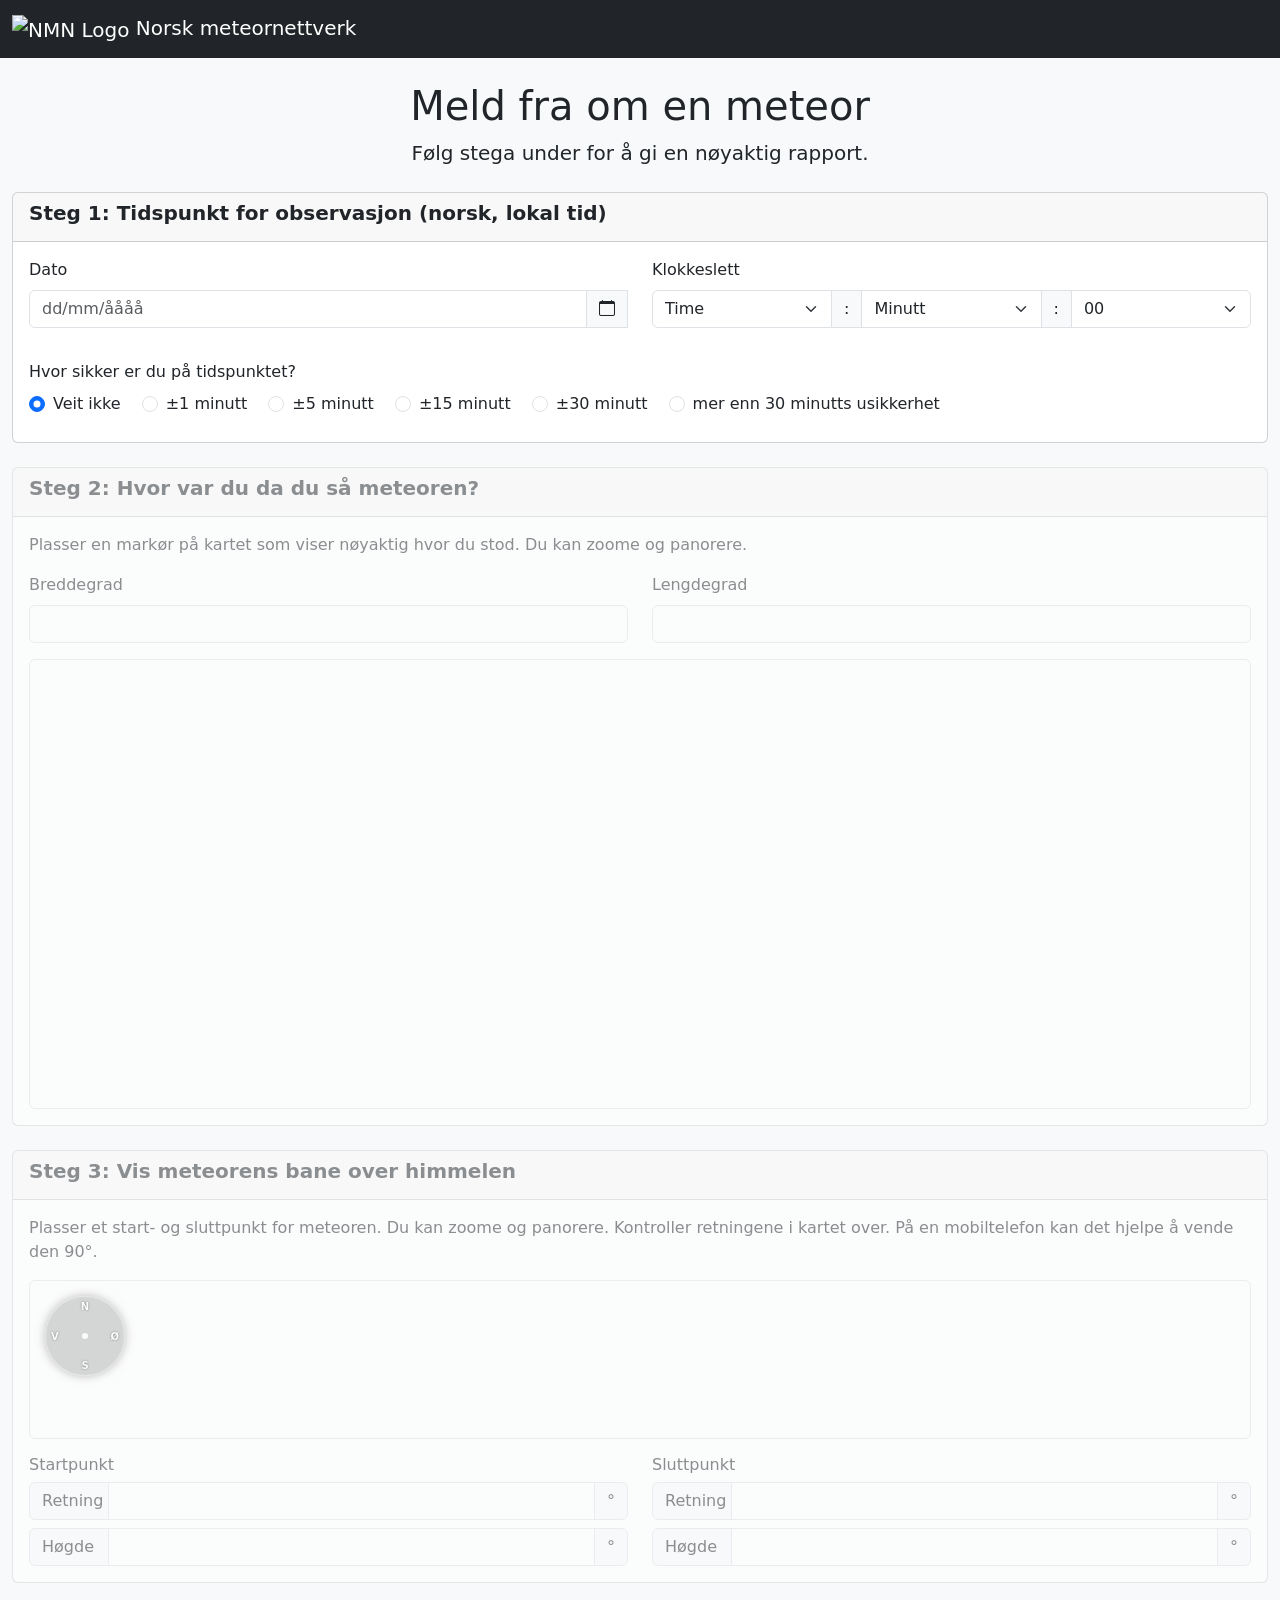
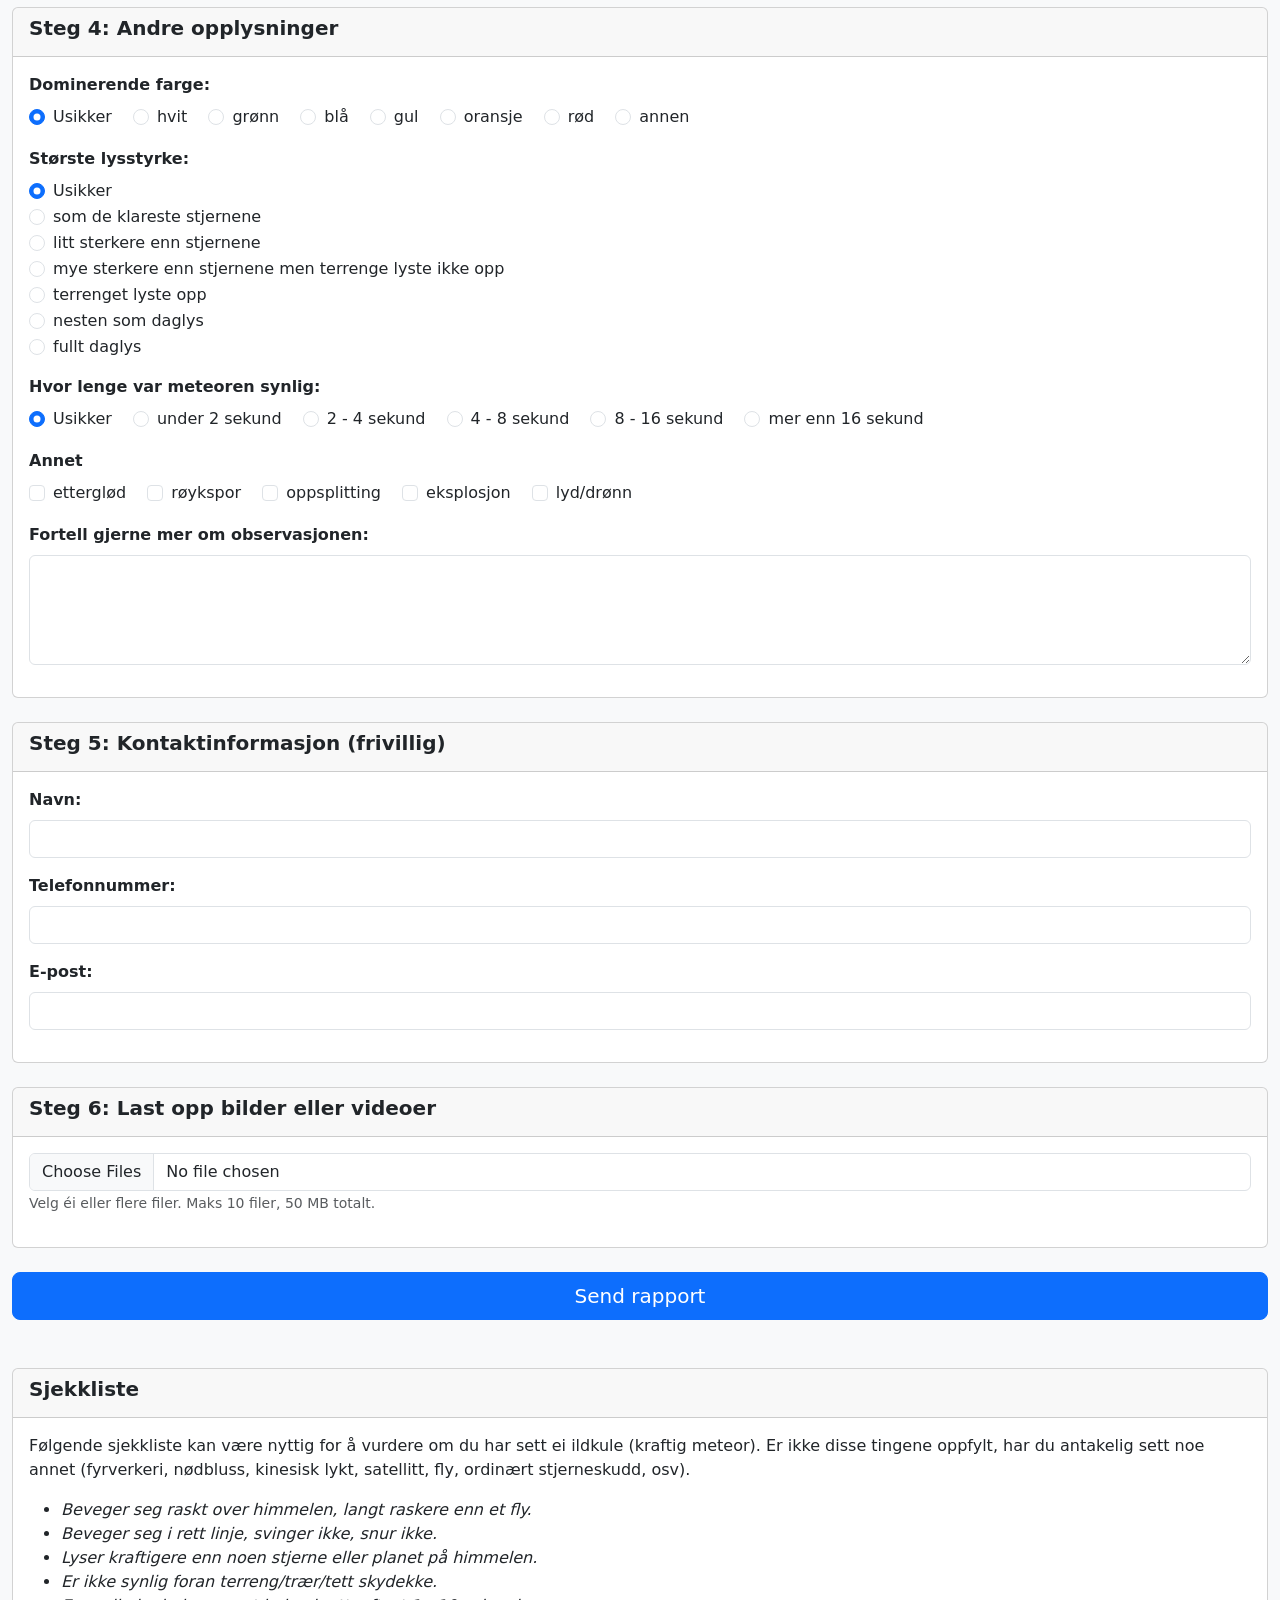
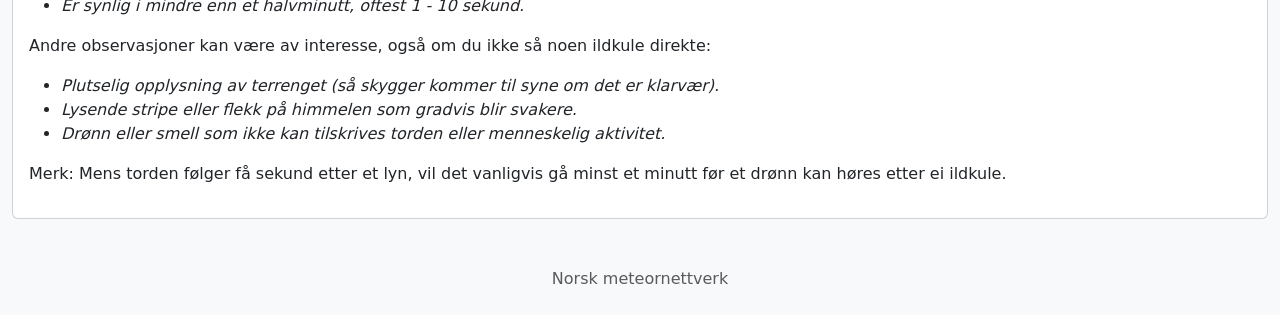
==== server/obs.html @ 3df8eb78 "Added obs.html" ====
<!doctype html>
<html lang="no">
  <head>
    <meta charset="utf-8">
    <meta name="viewport" content="width=device-width, initial-scale=1">
    <title>Meld fra om meteor</title>

    <link href="https://cdn.jsdelivr.net/npm/bootstrap@5.3.3/dist/css/bootstrap.min.css" rel="stylesheet">
    <link rel="stylesheet" href="https://cdn.jsdelivr.net/npm/bootstrap-icons@1.11.3/font/bootstrap-icons.min.css">
    <link rel="stylesheet" href="https://unpkg.com/leaflet@1.9.4/dist/leaflet.css">
    
    <style>
      /* General body and layout styling */
      body {
        background-color: #f8f9fa;
      }
      .navbar-brand img {
        max-height: 40px;
      } 
      .card {
        margin-bottom: 1.5rem;
      }
      
      /* Utility to disable text selection during drag */
      .no-select {
        -webkit-user-select: none; /* Safari */
        -ms-user-select: none;     /* IE 10+ and Edge */
        user-select: none;         /* Standard syntax */
      }
      
      /* Map styling */
      #map { 
        height: 50vh; 
        width: 100%; 
        border-radius: 0.375rem; 
        border: 1px solid #dee2e6; 
        cursor: crosshair; 
      }
      
      #hidden-map-container {
	  position: absolute;
	  left: -8192px; /* Position it far off-screen */
	  width: 800px;  /* Define a fixed size for consistent output */
	  height: 600px;
	  z-index: -1;   /* Ensure it's not accidentally interactive */
      }

      #map.leaflet-grabbing {
        cursor: grabbing;
      }
      
      #sky-panorama { 
        position: relative; 
        width: 100%; 
        border-radius: 0.375rem; 
        border: 1px solid #dee2e6; 
        overflow: hidden; 
        cursor: crosshair;
        touch-action: none; /* Disable default browser touch actions like scroll/zoom */
      }
      
      /* Markers and path for the fireball trajectory */
      .sky-marker { 
        position: absolute; 
        width: 40px; /* Larger invisible touch area */
        height: 40px;
        transform: translate(-50%, -50%); 
        cursor: move; 
        z-index: 10; 
      }
      .sky-marker-visual {
        position: absolute;
        left: 50%;
        top: 50%;
        width: 15px; /* Visible element */
        height: 15px; 
        background-color: #ffdd00; 
        border: 2px solid #fff; 
        border-radius: 50%; 
        transform: translate(-50%, -50%); 
        box-shadow: 0 0 10px #ffdd00;
        pointer-events: none; /* The visual part doesn't capture events */
      }
      .sky-label { 
        position: absolute; 
        color: white; 
        background-color: rgba(0,0,0,0.5); 
        padding: 2px 5px; 
        border-radius: 3px; 
        font-size: 12px; 
        transform: translate(-50%, 20px); /* Adjusted for larger parent */
        pointer-events: none; 
      }

      /* Styling for disabled steps to guide the user */
      .step-disabled { 
        opacity: 0.5; 
        pointer-events: none; 
      }

      /* Celestial objects (stars, planets) styling */
      #celestial-container {
        position: absolute;
        top: 0;
        left: 0;
        width: 100%;
        height: 100%;
        z-index: 2;
      }
      .celestial-object { 
        position: absolute; 
        pointer-events: none; 
      }
      .celestial-object > span {
        position: absolute;
        transform: translate(-50%, -50%);
      }
      .celestial-icon {
        font-size: 1.5em;
        color: white;
        text-shadow: 0 0 3px black;
      }
      .celestial-label {
        position: absolute;
        transform: translate(4px, -50%);
        color: white;
        text-shadow: 0 0 3px black;
        font-size: 10px;
        white-space: nowrap;
      }
      .star-dot {
        display: block;
        border-radius: 50%;
        background-color: white;
        box-shadow: 0 0 6px white;
      }

      /* PiP Map Styling */
      #pip-container {
        position: absolute;
        top: 15px;
        left: 15px;
        width: 8em; /* Base size in em */
        height: 8em;
        font-size: 10px; /* Default font size, JS will adjust this */
        border-radius: 50%;
        background-color: rgba(0, 0, 0, 0.3);
        border: 1px solid rgba(255, 255, 255, 0.4);
        z-index: 20;
        box-shadow: 0 0 10px rgba(0,0,0,0.5);
        pointer-events: none;
      }
      .pip-line {
        position: absolute;
        left: 50%;
        top: 50%;
        width: 50%;
        height: 0.2em; /* Use em */
        transform-origin: left center;
        display: none;
      }
      #pip-start-line { background-color: #90ee90; }
      #pip-end-line { background-color: #ff7f7f; }
      .pip-center-dot {
        position: absolute;
        top: 50%;
        left: 50%;
        width: 0.6em; /* Use em */
        height: 0.6em;
        background-color: white;
        border-radius: 50%;
        transform: translate(-50%, -50%);
      }
      .pip-label {
        position: absolute;
        color: white;
        font-size: 1em; /* Use em */
        font-weight: bold;
        text-shadow: 0 0 2px black;
      }
      .pip-label.north { top: 0.2em; left: 50%; transform: translateX(-50%); }
      .pip-label.east { top: 50%; right: 0.5em; transform: translateY(-50%); }
      .pip-label.south { bottom: 0.2em; left: 50%; transform: translateX(-50%); }
      .pip-label.west { top: 50%; left: 0.5em; transform: translateY(-50%); }

      /* Landmark styling */
      #landmark-container {
        position: absolute;
        bottom: 0;
        left: 0;
        width: 100%;
        height: 30px;
        z-index: 3;
        pointer-events: none;
        overflow: hidden;
      }
      .landmark-label {
        position: absolute;
        bottom: 5px;
        color: yellow;
        font-size: 12px;
        text-shadow: 0 0 3px black, 0 0 5px black;
        transform: translateX(-50%);
        white-space: nowrap;
      }
      #submission-overlay {
        position: fixed;
        top: 0;
        left: 0;
        width: 100%;
        height: 100%;
        background-color: rgba(0,0,0,0.5);
        z-index: 10000;
        display: none;
        justify-content: center;
        align-items: center;
        color: white;
        font-size: 1.5rem;
      }
    </style>
  </head>
  <body>
    <div id="hidden-map-container"></div>
    <div id="main-content">
        <nav class="navbar navbar-expand-lg navbar-dark bg-dark">
          <div class="container-fluid">
            <a class="navbar-brand" href="#">
              <img src="/nmn_white.png" alt="NMN Logo">
              Norsk meteornettverk
            </a>
          </div>
        </nav>

        <div class="container-fluid mt-4">
          <div class="text-center mb-4">
            <h1>Meld fra om en meteor</h1>
            <p class="lead">Følg stega under for å gi en nøyaktig rapport.</p>
          </div>

          <form id="reportForm">
            <div class="card" id="step-1">
              <div class="card-header">
                <h5><strong>Steg 1: Tidspunkt for observasjon (norsk, lokal tid)</strong></h5>
              </div>
              <div class="card-body">
                <div class="row">
                  <div class="col-md-6 mb-3">
                    <label for="sighting_date_display" class="form-label">Dato</label>
                    <div class="input-group position-relative">
                        <input type="text" class="form-control" id="sighting_date_display" placeholder="dd/mm/åååå" required readonly style="pointer-events: none;">
                        <span class="input-group-text" aria-hidden="true"><i class="bi bi-calendar"></i></span>
                        <input type="date" id="sighting_date_picker_native" style="position: absolute; top: 0; left: 0; width: 100%; height: 100%; opacity: 0; cursor: pointer;">
                    </div>
                    <input type="hidden" id="sighting_date" name="sighting_date">
                    <input type="hidden" id="sighting_time" name="sighting_time">
                  </div>
                  <div class="col-md-6 mb-3">
                    <label for="sighting_hour" class="form-label">Klokkeslett</label>
                    <div class="input-group">
                      <select class="form-select" id="sighting_hour" name="sighting_hour" required>
                        <option value="">Time</option>
                      </select>
                      <span class="input-group-text">:</span>
                      <select class="form-select" id="sighting_minute" name="sighting_minute" required>
                        <option value="">Minutt</option>
                      </select>
                      <span class="input-group-text">:</span>
                      <select class="form-select" id="sighting_second" name="sighting_second">
                        <option value="">Sek</option>
                      </select>
                    </div>
                  </div>
                </div>
                
                <div class="mt-3">
                  <label class="form-label">Hvor sikker er du på tidspunktet?</label>
                  <div id="time-accuracy-options">
                    <div class="form-check form-check-inline">
                      <input class="form-check-input" type="radio" name="time_accuracy" id="acc_unknown" value="unknown" checked>
                      <label class="form-check-label" for="acc_unknown">Veit ikke</label>
                    </div>
                    <div class="form-check form-check-inline">
                      <input class="form-check-input" type="radio" name="time_accuracy" id="acc_pm1" value="pm1">
                      <label class="form-check-label" for="acc_pm1">±1 minutt</label>
                    </div>
                    <div class="form-check form-check-inline">
                      <input class="form-check-input" type="radio" name="time_accuracy" id="acc_pm5" value="pm5">
                      <label class="form-check-label" for="acc_pm5">±5 minutt</label>
                    </div>
                    <div class="form-check form-check-inline">
                      <input class="form-check-input" type="radio" name="time_accuracy" id="acc_pm15" value="pm15">
                      <label class="form-check-label" for="acc_pm15">±15 minutt</label>
                    </div>
                    <div class="form-check form-check-inline">
                      <input class="form-check-input" type="radio" name="time_accuracy" id="acc_pm30" value="pm30">
                      <label class="form-check-label" for="acc_pm30">±30 minutt</label>
                    </div>
                    <div class="form-check form-check-inline">
                      <input class="form-check-input" type="radio" name="time_accuracy" id="acc_gt30" value="gt30">
                      <label class="form-check-label" for="acc_gt30">mer enn 30 minutts usikkerhet</label>
                    </div>
                  </div>
                </div>

                <div id="time-display" class="form-text text-center fw-bold mt-2"></div>
                <div id="time-error" class="text-danger text-center mt-2"></div>
              </div>
            </div>

            <div class="card" id="step-2">
              <div class="card-header">
                <h5><strong>Steg 2: Hvor var du da du så meteoren?</strong></h5>
              </div>
              <div class="card-body">
                <p>Plasser en markør på kartet som viser nøyaktig hvor du stod.  Du kan zoome og panorere.</p>
                <div class="row mb-3">
                  <div class="col-md-6">
                    <label for="obs_lat" class="form-label">Breddegrad</label>
                    <input type="number" step="any" class="form-control" id="obs_lat" name="latitude" required>
                  </div>
                  <div class="col-md-6">
                    <label for="obs_lon" class="form-label">Lengdegrad</label>
                    <input type="number" step="any" class="form-control" id="obs_lon" name="longitude" required>
                  </div>
                </div>
                <div id="map"></div>
              </div>
            </div>

            <div class="card" id="step-3">
              <div class="card-header">
                <h5><strong>Steg 3: Vis meteorens bane over himmelen</strong></h5>
              </div>
              <div class="card-body">
                <p>Plasser et start- og sluttpunkt for meteoren.  Du kan zoome og panorere.  Kontroller retningene i kartet over.  På en mobiltelefon kan det hjelpe å vende den 90°.</p>
                <div id="sky-panorama">
                  <canvas id="sky-grid-canvas"></canvas>
                  <div id="celestial-container"></div>
                  <div id="landmark-container"></div>
                  <div id="pip-container">
                    <div class="pip-line" id="pip-start-line"></div>
                    <div class="pip-line" id="pip-end-line"></div>
                    <div class="pip-center-dot"></div>
                    <span class="pip-label north">N</span>
                    <span class="pip-label east">Ø</span>
                    <span class="pip-label south">S</span>
                    <span class="pip-label west">V</span>
                  </div>
                </div>
                 <div class="row mt-3">
                  <div class="col-md-6">
                    <h6>Startpunkt</h6>
                    <div class="input-group mb-2">
                      <span class="input-group-text" style="width: 80px;">Retning</span>
                      <input type="number" step="any" class="form-control" id="start_az" name="bearing1" required>
                      <span class="input-group-text">°</span>
                    </div>
                    <div class="input-group">
                      <span class="input-group-text" style="width: 80px;">Høgde</span>
                      <input type="number" step="any" class="form-control" id="start_alt" name="alt1" required>
                      <span class="input-group-text">°</span>
                    </div>
                  </div>
                  <div class="col-md-6">
                    <h6>Sluttpunkt</h6>
                    <div class="input-group mb-2">
                      <span class="input-group-text" style="width: 80px;">Retning</span>
                      <input type="number" step="any" class="form-control" id="end_az" name="bearing2" required>
                      <span class="input-group-text">°</span>
                    </div>
                    <div class="input-group">
                      <span class="input-group-text" style="width: 80px;">Høgde</span>
                      <input type="number" step="any" class="form-control" id="end_alt" name="alt2" required>
                      <span class="input-group-text">°</span>
                    </div>
                  </div>
                </div>
              </div>
            </div>
            
            <div class="card" id="step-4">
                <div class="card-header">
                    <h5><strong>Steg 4: Andre opplysninger</strong></h5>
                </div>
                <div class="card-body">
                    <div class="mb-3">
                        <label class="form-label"><strong>Dominerende farge:</strong></label>
                        <div>
                            <div class="form-check form-check-inline">
                                <input class="form-check-input" type="radio" name="dominant_color" id="color_unknown" value="unknown" checked>
                                <label class="form-check-label" for="color_unknown">Usikker</label>
                            </div>
                            <div class="form-check form-check-inline">
                                <input class="form-check-input" type="radio" name="dominant_color" id="color_white" value="white">
                                <label class="form-check-label" for="color_white">hvit</label>
                            </div>
                            <div class="form-check form-check-inline">
                                <input class="form-check-input" type="radio" name="dominant_color" id="color_green" value="green">
                                <label class="form-check-label" for="color_green">grønn</label>
                            </div>
                            <div class="form-check form-check-inline">
                                <input class="form-check-input" type="radio" name="dominant_color" id="color_blue" value="blue">
                                <label class="form-check-label" for="color_blue">blå</label>
                            </div>
                            <div class="form-check form-check-inline">
                                <input class="form-check-input" type="radio" name="dominant_color" id="color_yellow" value="yellow">
                                <label class="form-check-label" for="color_yellow">gul</label>
                            </div>
                            <div class="form-check form-check-inline">
                                <input class="form-check-input" type="radio" name="dominant_color" id="color_orange" value="orange">
                                <label class="form-check-label" for="color_orange">oransje</label>
                            </div>
                            <div class="form-check form-check-inline">
                                <input class="form-check-input" type="radio" name="dominant_color" id="color_red" value="red">
                                <label class="form-check-label" for="color_red">rød</label>
                            </div>
                            <div class="form-check form-check-inline">
                                <input class="form-check-input" type="radio" name="dominant_color" id="color_other" value="other">
                                <label class="form-check-label" for="color_other">annen</label>
                            </div>
                        </div>
                    </div>
                    <div class="mb-3">
                        <label class="form-label"><strong>Største lysstyrke:</strong></label>
                        <div>
                            <div class="form-check">
                                <input class="form-check-input" type="radio" name="brightness" id="bright_unknown" value="unknown" checked>
                                <label class="form-check-label" for="bright_unknown">Usikker</label>
                            </div>
                            <div class="form-check">
                                <input class="form-check-input" type="radio" name="brightness" id="bright_stars" value="stars">
                                <label class="form-check-label" for="bright_stars">som de klareste stjernene</label>
                            </div>
                            <div class="form-check">
                                <input class="form-check-input" type="radio" name="brightness" id="bright_brighter" value="brighter">
                                <label class="form-check-label" for="bright_brighter">litt sterkere enn stjernene</label>
                            </div>
                            <div class="form-check">
                                <input class="form-check-input" type="radio" name="brightness" id="bright_muchbrighter" value="muchbrighter">
                                <label class="form-check-label" for="bright_muchbrighter">mye sterkere enn stjernene men terrenge lyste ikke opp</label>
                            </div>
                            <div class="form-check">
                                <input class="form-check-input" type="radio" name="brightness" id="bright_lit" value="lit">
                                <label class="form-check-label" for="bright_lit">terrenget lyste opp</label>
                            </div>
                            <div class="form-check">
                                <input class="form-check-input" type="radio" name="brightness" id="bright_daylight" value="daylight">
                                <label class="form-check-label" for="bright_daylight">nesten som daglys</label>
                            </div>
                            <div class="form-check">
                                <input class="form-check-input" type="radio" name="brightness" id="bright_fulldaylight" value="fulldaylight">
                                <label class="form-check-label" for="bright_fulldaylight">fullt daglys</label>
                            </div>
                        </div>
                    </div>
                    <div class="mb-3">
                        <label class="form-label"><strong>Hvor lenge var meteoren synlig:</strong></label>
                        <div>
                            <div class="form-check form-check-inline">
                                <input class="form-check-input" type="radio" name="duration" id="dur_unknown" value="unknown" checked>
                                <label class="form-check-label" for="dur_unknown">Usikker</label>
                            </div>
                            <div class="form-check form-check-inline">
                                <input class="form-check-input" type="radio" name="duration" id="dur_lt2" value="lt2">
                                <label class="form-check-label" for="dur_lt2">under 2 sekund</label>
                            </div>
                            <div class="form-check form-check-inline">
                                <input class="form-check-input" type="radio" name="duration" id="dur_2_4" value="2-4">
                                <label class="form-check-label" for="dur_2_4">2 - 4 sekund</label>
                            </div>
                            <div class="form-check form-check-inline">
                                <input class="form-check-input" type="radio" name="duration" id="dur_4_8" value="4-8">
                                <label class="form-check-label" for="dur_4_8">4 - 8 sekund</label>
                            </div>
                            <div class="form-check form-check-inline">
                                <input class="form-check-input" type="radio" name="duration" id="dur_8_16" value="8-16">
                                <label class="form-check-label" for="dur_8_16">8 - 16 sekund</label>
                            </div>
                            <div class="form-check form-check-inline">
                                <input class="form-check-input" type="radio" name="duration" id="dur_gt16" value="gt16">
                                <label class="form-check-label" for="dur_gt16">mer enn 16 sekund</label>
                            </div>
                        </div>
                    </div>
                    <div class="mb-3">
                        <label class="form-label"><strong>Annet</strong></label>
                        <div>
                            <div class="form-check form-check-inline">
                                <input class="form-check-input" type="checkbox" name="other_phenomena" id="other_afterglow" value="afterglow">
                                <label class="form-check-label" for="other_afterglow">etterglød</label>
                            </div>
                            <div class="form-check form-check-inline">
                                <input class="form-check-input" type="checkbox" name="other_phenomena" id="other_smoke" value="smoke">
                                <label class="form-check-label" for="other_smoke">røykspor</label>
                            </div>
                            <div class="form-check form-check-inline">
                                <input class="form-check-input" type="checkbox" name="other_phenomena" id="other_fragmentation" value="fragmentation">
                                <label class="form-check-label" for="other_fragmentation">oppsplitting</label>
                            </div>
                            <div class="form-check form-check-inline">
                                <input class="form-check-input" type="checkbox" name="other_phenomena" id="other_explosion" value="explosion">
                                <label class="form-check-label" for="other_explosion">eksplosjon</label>
                            </div>
                            <div class="form-check form-check-inline">
                                <input class="form-check-input" type="checkbox" name="other_phenomena" id="other_sound" value="sound">
                                <label class="form-check-label" for="other_sound">lyd/drønn</label>
                            </div>
                        </div>
                    </div>
                    <div id="sound-delay-section" class="mb-3 p-3 border rounded bg-light" style="display: none;">
                        <label class="form-label fw-bold"><strong>Hvor lang tid gikk det fra du så meteoren til du hørte noe?</strong></label>
                        <div>
                            <div class="form-check">
                                <input class="form-check-input" type="radio" name="sound_delay" id="delay_unknown" value="unknown" checked>
                                <label class="form-check-label" for="delay_unknown">Usikker</label>
                            </div>
                            <div class="form-check">
                                <input class="form-check-input" type="radio" name="sound_delay" id="delay_lt30s" value="lt30s">
                                <label class="form-check-label" for="delay_lt30s">mindre enn 30 sekund</label>
                            </div>
                            <div class="form-check">
                                <input class="form-check-input" type="radio" name="sound_delay" id="delay_30s_1m" value="30s-1m">
                                <label class="form-check-label" for="delay_30s_1m">30 sekund til ett minutt</label>
                            </div>
                            <div class="form-check">
                                <input class="form-check-input" type="radio" name="sound_delay" id="delay_1m_1.5m" value="1m-1.5m">
                                <label class="form-check-label" for="delay_1m_1.5m">ett minutt til halvannet minutt</label>
                            </div>
                            <div class="form-check">
                                <input class="form-check-input" type="radio" name="sound_delay" id="delay_1.5m_2m" value="1.5m-2m">
                                <label class="form-check-label" for="delay_1.5m_2m">halvannet minutt til to minutt</label>
                            </div>
                            <div class="form-check">
                                <input class="form-check-input" type="radio" name="sound_delay" id="delay_gt2m" value="gt2m">
                                <label class="form-check-label" for="delay_gt2m">mer enn to minutt</label>
                            </div>
                        </div>
                    </div>
                    <div class="mb-3">
                        <label for="more_info" class="form-label"><strong>Fortell gjerne mer om observasjonen:</strong></label>
                        <textarea class="form-control" id="more_info" name="more_info" rows="4"></textarea>
                    </div>
                </div>
            </div>

            <div class="card" id="step-5">
                <div class="card-header">
                    <h5><strong>Steg 5: Kontaktinformasjon (frivillig)</strong></h5>
                </div>
                <div class="card-body">
                    <div class="mb-3">
                        <label for="contact_name" class="form-label"><strong>Navn:</strong></label>
                        <input type="text" class="form-control" id="contact_name" name="contact_name">
                    </div>
                    <div class="mb-3">
                        <label for="contact_phone" class="form-label"><strong>Telefonnummer:</strong></label>
                        <input type="tel" class="form-control" id="contact_phone" name="contact_phone" pattern="[+0-9\s]+">
                        <div class="invalid-feedback">Vennligst oppgi et gyldig telefonnummer (kun tall, +, og mellomrom).</div>
                    </div>
                    <div class="mb-3">
                        <label for="contact_email" class="form-label"><strong>E-post:</strong></label>
                        <input type="email" class="form-control" id="contact_email" name="contact_email">
                        <div class="invalid-feedback">Vennligst oppgi en gyldig e-postadresse.</div>
                    </div>
                </div>
            </div>

            <div class="card" id="step-6">
                <div class="card-header">
                    <h5><strong>Steg 6: Last opp bilder eller videoer</strong></h5>
                </div>
                <div class="card-body">
                    <div class="mb-3">
                        <input class="form-control" type="file" id="file-input-main" multiple accept="image/*,video/*">
                        <small class="form-text text-muted">Velg éi eller flere filer. Maks 10 filer, 50 MB totalt.</small>
                    </div>
                    <div id="file-list" class="list-group"></div>
                    <div id="file-limit-error" class="text-danger mt-2" style="display: none;">
                        Du kan maksimalt laste opp 10 filer.
                    </div>
                    <div id="file-size-error" class="text-danger mt-2" style="display: none;">
                        Total filstørrelse overstiger 50 MB. Vennligst fjern en fil for å fortsette.
                    </div>
                </div>
            </div>

            <div id="form-error" class="alert alert-danger mt-3" role="alert" style="display: none;"></div>
            <div class="d-grid mt-4">
              <button type="button" class="btn btn-primary btn-lg" id="submit-btn">Send rapport</button>
            </div>
          </form>

          <div class="card mt-5" id="sjekkliste">
            <div class="card-header">
                <h5><strong>Sjekkliste</strong></h5>
            </div>
            <div class="card-body">
                <p>Følgende sjekkliste kan være nyttig for å vurdere om du har sett ei ildkule (kraftig meteor). Er ikke disse tingene oppfylt, har du antakelig sett noe annet (fyrverkeri, nødbluss, kinesisk lykt, satellitt, fly, ordinært stjerneskudd, osv).</p>
                <ul>
                    <li> <i>Beveger seg raskt over himmelen, langt raskere enn et fly.</i></li>
                    <li> <i>Beveger seg i rett linje, svinger ikke, snur ikke.</i></li>
                    <li> <i>Lyser kraftigere enn noen stjerne eller planet på himmelen.</i></li>
                    <li> <i>Er ikke synlig foran terreng/trær/tett skydekke.</i></li>
                    <li> <i>Er synlig i mindre enn et halvminutt, oftest 1 - 10 sekund.</i></li>
                </ul>
                <p>Andre observasjoner kan være av interesse, også om du ikke så noen ildkule direkte:</p>
                <ul>
                    <li> <i>Plutselig opplysning av terrenget (så skygger kommer til syne om det er klarvær).</i></li>
                    <li> <i>Lysende stripe eller flekk på himmelen som gradvis blir svakere.</i></li>
                    <li> <i>Drønn eller smell som ikke kan tilskrives torden eller menneskelig aktivitet.</i></li>
                </ul>
                <p>Merk: Mens torden følger få sekund etter et lyn, vil det vanligvis gå minst et minutt før et drønn kan høres etter ei ildkule.</p>
            </div>
          </div>

        </div>

        <footer class="text-center text-muted py-4">Norsk meteornettverk</footer>
    </div>
    <div id="submission-overlay">
        <div class="spinner-border text-light" role="status">
          <span class="visually-hidden">Loading...</span>
        </div>
        <span class="ms-3">Sender rapport...</span>
    </div>


    <script src="https://unpkg.com/leaflet@1.9.4/dist/leaflet.js">
      // /js/leaflet.js
    </script>
    <script src="/js/astronomy.browser.min.js">
      // https://cdn.jsdelivr.net/npm/astronomy-engine@2.1.19/astronomy.browser.min.js
    </script> 
    <script src="/js/html2canvas.min.js">
      // https://cdnjs.cloudflare.com/ajax/libs/html2canvas/1.4.1/html2canvas.min.js
    </script>
    <script src="/js/stars.js">
    </script>

    <script>
        const step2 = document.getElementById('step-2');
        const step3 = document.getElementById('step-3');
        const dateDisplayInput = document.getElementById('sighting_date_display');
        const datePickerNative = document.getElementById('sighting_date_picker_native');
        const dateHiddenInput = document.getElementById('sighting_date');
        const hourSelect = document.getElementById('sighting_hour');
        const minuteSelect = document.getElementById('sighting_minute');
        const secondSelect = document.getElementById('sighting_second');
        const timeHiddenInput = document.getElementById('sighting_time');
        const timeDisplay = document.getElementById('time-display');
        const latInput = document.getElementById('obs_lat');
        const lonInput = document.getElementById('obs_lon');
        const panorama = document.getElementById('sky-panorama');
        const gridCanvas = document.getElementById('sky-grid-canvas');
        const gridCtx = gridCanvas.getContext('2d');

        // Az/Alt inputs
        const startAzInput = document.getElementById('start_az');
        const startAltInput = document.getElementById('start_alt');
        const endAzInput = document.getElementById('end_az');
        const endAltInput = document.getElementById('end_alt');
        
        // Step 4 inputs
        const soundCheckbox = document.getElementById('other_sound');
        const soundDelaySection = document.getElementById('sound-delay-section');

        // File upload inputs
        const mainFileInput = document.getElementById('file-input-main');
        const fileListContainer = document.getElementById('file-list');
        const fileSizeError = document.getElementById('file-size-error');
        const fileLimitError = document.getElementById('file-limit-error');
        const formErrorDiv = document.getElementById('form-error');
        let uploadedFiles = [];
        const MAX_FILES = 10;
        const MAX_TOTAL_SIZE = 50 * 1024 * 1024; // 50 MB


        let observerMarker;
        let startDirectionLine, endDirectionLine;
        let startPoint = {};
        let endPoint = {};
        let skyStartMarker, skyEndMarker;
        let draggedMarker = null;
        let resizeTimer;
        let skyZoom = 1.8;
        let centerAz = 180;
        let centerAlt = 25;
        const MIN_ZOOM = 1.0;
        const MAX_ZOOM = 20.0;
        let isPanning = false;
        let hasPanned = false;
        let lastMouseX = 0;
        let lastMouseY = 0;
        let landmarkFetchTimer;
        let currentLandmarks = [];
        
        // Touch state variables
        const DRAG_THRESHOLD = 5; // pixels
        let initialPinchDistance = null;
        let initialTouchX = null;
        let initialTouchY = null;
        let lastTouchX = null;
        let lastTouchY = null;
        
        step2.classList.add('step-disabled'); 
        step3.classList.add('step-disabled');

        for (let i = 0; i < 24; i++) hourSelect.add(new Option(i.toString().padStart(2, '0'), i.toString().padStart(2, '0')));
        for (let i = 0; i < 60; i++) minuteSelect.add(new Option(i.toString().padStart(2, '0'), i.toString().padStart(2, '0')));
        for (let i = 0; i < 60; i++) secondSelect.add(new Option(i.toString().padStart(2, '0'), i.toString().padStart(2, '0')));
        
        secondSelect.value = '00'; // Set default seconds to 00

        datePickerNative.addEventListener('change', (e) => {
            if (e.target.value) {
                dateHiddenInput.value = e.target.value;
                const parts = e.target.value.split('-');
                dateDisplayInput.value = `${parts[2]}/${parts[1]}/${parts[0]}`;
                checkTimeStep();
            }
        });
        hourSelect.addEventListener('change', checkTimeStep);
        minuteSelect.addEventListener('change', checkTimeStep);
        secondSelect.addEventListener('change', checkTimeStep);

        function checkTimeStep() {
            const timeErrorDiv = document.getElementById('time-error');
            timeErrorDiv.textContent = '';
            dateDisplayInput.classList.remove('is-invalid');
            hourSelect.classList.remove('is-invalid');
            minuteSelect.classList.remove('is-invalid');

            if (hourSelect.value && minuteSelect.value && dateHiddenInput.value) {
                const seconds = secondSelect.value || '00';
                timeHiddenInput.value = `${hourSelect.value}:${minuteSelect.value}:${seconds}`;
                const selectedDate = new Date(`${dateHiddenInput.value}T${timeHiddenInput.value}`);
                const now = new Date();

                if (selectedDate > now) {
                    timeErrorDiv.textContent = 'Tidspunktet kan ikke være i framtida.';
                    dateDisplayInput.classList.add('is-invalid');
                    hourSelect.classList.add('is-invalid');
                    minuteSelect.classList.add('is-invalid');
                    step2.classList.add('step-disabled');
                    step3.classList.add('step-disabled');
                    timeDisplay.innerHTML = "";
                    return; 
                }
                
                step2.classList.remove('step-disabled');
                updateTimeDisplay(selectedDate);
                if (observerMarker) redrawSkyView();

            } else {
                timeHiddenInput.value = "";
                step2.classList.add('step-disabled');
                step3.classList.add('step-disabled');
                timeDisplay.innerHTML = "";
            }
        }

        function updateTimeDisplay(localDate) {
            const pad = (n) => n.toString().padStart(2,'0');
            const monthNames = ["januar","februar","mars","april","mai","juni","juli","august","september","oktober","november","desember"];
            const utcDateString = `${localDate.getUTCDate()}. ${monthNames[localDate.getUTCMonth()]} ${localDate.getUTCFullYear()}`;
            const utcTimeString = `${pad(localDate.getUTCHours())}:${pad(localDate.getUTCMinutes())}:${pad(localDate.getUTCSeconds())} UTC`;
            timeDisplay.innerHTML = `Observasjonstid: ${utcDateString} kl. ${utcTimeString}`;
        }

        const map = L.map('map').setView([62, 9], 5);
        L.tileLayer('https://{s}.tile.openstreetmap.org/{z}/{x}/{y}.png', {
            attribution: '&copy; <a href="https://www.openstreetmap.org/copyright">OpenStreetMap</a>',
            crossOrigin: 'anonymous'
        }).addTo(map);
        
        map.on('click', e => updateObserverPosition(e.latlng));

        function updateObserverPosition(coords) {
            latInput.value = coords.lat.toFixed(5); 
            lonInput.value = coords.lng.toFixed(5);
            if (!observerMarker) {
                observerMarker = L.marker(coords, { draggable: true }).addTo(map);
                observerMarker.on('dragend', e => updateObserverPosition(e.target.getLatLng()));
            } else {
                observerMarker.setLatLng(coords);
            }
            step3.classList.remove('step-disabled');

            clearTimeout(landmarkFetchTimer);
            landmarkFetchTimer = setTimeout(() => {
                fetchAndDisplayLandmarks(coords);
            }, 500);

            if (startDirectionLine && startPoint.azimuth !== undefined) {
                startDirectionLine.setLatLngs([coords, getDestinationPoint(coords, startPoint.azimuth, 200)]);
            }
            if (endDirectionLine && endPoint.azimuth !== undefined) {
                endDirectionLine.setLatLngs([coords, getDestinationPoint(coords, endPoint.azimuth, 200)]);
            }

            if (dateHiddenInput.value && timeHiddenInput.value) redrawSkyView();
        }

        function redrawSkyView() {
            if (!observerMarker || !dateHiddenInput.value || !timeHiddenInput.value) return;

            const date = new Date(`${dateHiddenInput.value}T${timeHiddenInput.value}`);
            if (isNaN(date.getTime())) return;
            const observer = new Astronomy.Observer(parseFloat(latInput.value), parseFloat(lonInput.value), 0);
            
            let sunAltitude = -90;
            try {
                const sunEqu = Astronomy.Equator('Sun', date, observer, true, true);
                const sunHor = Astronomy.Horizon(date, observer, sunEqu.ra, sunEqu.dec);
                sunAltitude = sunHor.altitude;
            } catch (e) {}

            const skyDarkness = Math.max(0, Math.min(1, sunAltitude / -12.0));
            
            updateSkyBackground(1 - skyDarkness);
            drawGrid();
            drawCelestialObjects(date, observer, sunAltitude);
            drawSkyElements();
            drawLandmarks();
        }
        
        function updatePipSize() {
            const panoramaWidth = panorama.offsetWidth;
            if (panoramaWidth > 0) {
                const baseSize = Math.max(6, Math.min(12, panoramaWidth / 80));
                document.getElementById('pip-container').style.fontSize = `${baseSize}px`;
            }
        }

        function resizeSkyView() {
            const panoramaWidth = panorama.offsetWidth;
            if (panoramaWidth === 0) return;
            let targetHeight = Math.min(panoramaWidth / 2.5, window.innerHeight * 0.6);
            panorama.style.height = `${targetHeight}px`;
            gridCanvas.width = panorama.offsetWidth;
            gridCanvas.height = targetHeight;
            updatePipSize();
            redrawSkyView();
        }

        function getScreenCoordsFromAzAlt(azimuth, altitude) {
            const hFov = 360 / skyZoom;
            const vFov = 90 / skyZoom;
            let deltaAz = azimuth - centerAz;
            if (deltaAz > 180) deltaAz -= 360;
            if (deltaAz < -180) deltaAz += 360;
            const x = ((deltaAz + hFov / 2) / hFov) * panorama.offsetWidth;
            const y = (((centerAlt + vFov / 2) - altitude) / vFov) * panorama.offsetHeight;
            return { x, y };
        }

        function getPointFromEvent(e) {
            const rect = panorama.getBoundingClientRect();
            const x = Math.max(0, Math.min(rect.width, e.clientX - rect.left));
            const y = Math.max(0, Math.min(rect.height, e.clientY - rect.top));
            const hFov = 360 / skyZoom;
            const vFov = 90 / skyZoom;
            const viewAzStart = centerAz - hFov / 2;
            const viewAltTop = centerAlt + vFov / 2;
            let azimuth = viewAzStart + (x / rect.width) * hFov;
            const altitude = viewAltTop - (y / rect.height) * vFov;
            azimuth = (azimuth + 360) % 360;
            return { x, y, azimuth, altitude: Math.max(0, Math.min(89, altitude)) };
        }

        function updateSkyBackground(skyBrightness) {
            const HORIZON_DAY = [212, 232, 255];
            const MID_SKY_DAY = [68, 102, 170];
            const ZENITH_DAY = [17, 34, 68];

            const DARKNESS_FACTOR = 0.4;
            const HORIZON_NIGHT = HORIZON_DAY.map(c => c * DARKNESS_FACTOR);
            const MID_SKY_NIGHT = MID_SKY_DAY.map(c => c * DARKNESS_FACTOR);
            const ZENITH_NIGHT = ZENITH_DAY.map(c => c * DARKNESS_FACTOR);
            
            const lerp = (a, b, t) => a + t * (b - a);

            const HORIZON = HORIZON_NIGHT.map((c, i) => lerp(c, HORIZON_DAY[i], skyBrightness));
            const MID_SKY = MID_SKY_NIGHT.map((c, i) => lerp(c, MID_SKY_DAY[i], skyBrightness));
            const ZENITH = ZENITH_NIGHT.map((c, i) => lerp(c, ZENITH_DAY[i], skyBrightness));
            
            const lerpColor = (c1, c2, t) => [lerp(c1[0], c2[0], t), lerp(c1[1], c2[1], t), lerp(c1[2], c2[2], t)];
            
            const getColorForAltitude = (alt) => {
                const t = Math.max(0, Math.min(1, alt / 90));
                const color = t < 0.5 ? lerpColor(HORIZON, MID_SKY, t * 2) : lerpColor(MID_SKY, ZENITH, (t - 0.5) * 2);
                return `rgb(${color.map(Math.round).join(',')})`;
            };

            const vFov = 90 / skyZoom;
            const topAlt = centerAlt + vFov / 2;
            const bottomAlt = centerAlt - vFov / 2;
            
            panorama.style.background = `linear-gradient(to top, ${getColorForAltitude(bottomAlt)}, ${getColorForAltitude(topAlt)})`;
        }

        function drawGrid() {
            gridCtx.clearRect(0, 0, gridCanvas.width, gridCanvas.height);
            gridCtx.strokeStyle = 'rgba(255, 255, 255, 0.2)';
            gridCtx.fillStyle = 'rgba(255, 255, 255, 0.6)';
            gridCtx.font = '12px sans-serif';
            gridCtx.textAlign = 'center';
            gridCtx.textBaseline = 'middle';

            const azStep = skyZoom < 3 ? 30 : (skyZoom < 8 ? 10 : 5);
            const altStep = skyZoom < 4 ? 10 : 5;
            const cardinalPoints = {0: 'N', 90: 'Ø', 180: 'S', 270: 'V'};

            for (let az = 0; az < 360; az += azStep) {
                const { x } = getScreenCoordsFromAzAlt(az, 0);
                if (x > -gridCanvas.width && x < gridCanvas.width * 2) {
                    gridCtx.beginPath();
                    gridCtx.moveTo(x, 0);
                    gridCtx.lineTo(x, gridCanvas.height);
                    gridCtx.stroke();
                    const label = cardinalPoints[az] !== undefined ? `${az}° ${cardinalPoints[az]}` : `${az}°`;
                    if (x > 0 && x < gridCanvas.width) gridCtx.fillText(label, x, 10);
                }
            }
            for (let alt = 0; alt <= 90; alt += altStep) {
                const { y } = getScreenCoordsFromAzAlt(0, alt);
                 if (y > 0 && y < gridCanvas.height) {
                    gridCtx.beginPath();
                    gridCtx.moveTo(0, y);
                    gridCtx.lineTo(gridCanvas.width, y);
                    gridCtx.stroke();
                    gridCtx.fillText(`${alt}°`, 20, y);
                }
            }
        }
        
        function julianDay(date) {
            const Y = date.getUTCFullYear();
            const M = date.getUTCMonth() + 1;
            const D = date.getUTCDate() +
                date.getUTCHours() / 24 +
                date.getUTCMinutes() / (24 * 60) +
                date.getUTCSeconds() / (24 * 3600);
            let y = Y, m = M;
            if (m <= 2) { y -= 1; m += 12; }
            const A = Math.floor(y / 100);
            const B = 2 - A + Math.floor(A / 4);
            return Math.floor(365.25 * (y + 4716)) + Math.floor(30.6001 * (m + 1)) + D + B - 1524.5;
        }

        function precessJ2000ToDate(raDeg, decDeg, date) {
            'use strict';
            const yearsSinceJ2000 = (julianDay(date) - 2451545.0) / 365.25;
            const m_deg_per_year = 0.012812333;
            const n_deg_per_year = 0.00556753;
            const raRad = raDeg * Math.PI / 180.0;
            const decRad = decDeg * Math.PI / 180.0;
            const annualRaChange = m_deg_per_year + n_deg_per_year * Math.sin(raRad) * Math.tan(decRad);
            const annualDecChange = n_deg_per_year * Math.cos(raRad);
            const totalRaCorrection = yearsSinceJ2000 * annualRaChange;
            const totalDecCorrection = yearsSinceJ2000 * annualDecChange;
            let newRaDeg = raDeg + totalRaCorrection;
            let newDecDeg = decDeg + totalDecCorrection;
            newRaDeg = (newRaDeg % 360 + 360) % 360;
            if (newDecDeg > 90) newDecDeg = 90;
            if (newDecDeg < -90) newDecDeg = -90;
            return { ra: newRaDeg, dec: newDecDeg };
        }

        function interpolateGreatCircle(start, end, segments) {
            const toRad = Math.PI / 180;
            const toDeg = 180 / Math.PI;

            const az1 = start.azimuth * toRad;
            const alt1 = start.altitude * toRad;
            const az2 = end.azimuth * toRad;
            const alt2 = end.altitude * toRad;

            const v1 = {
                x: Math.cos(alt1) * Math.sin(az1),
                y: Math.cos(alt1) * Math.cos(az1),
                z: Math.sin(alt1)
            };
            const v2 = {
                x: Math.cos(alt2) * Math.sin(az2),
                y: Math.cos(alt2) * Math.cos(az2),
                z: Math.sin(alt2)
            };

            const points = [];
            const dot = v1.x * v2.x + v1.y * v2.y + v1.z * v2.z;
            
            if (dot > 0.99999) {
                for (let i = 0; i <= segments; i++) {
                    const t = i / segments;
                    points.push({
                        azimuth: start.azimuth + t * (end.azimuth - start.azimuth),
                        altitude: start.altitude + t * (end.altitude - start.altitude)
                    });
                }
                return points;
            }

            const omega = Math.acos(dot);
            const sinOmega = Math.sin(omega);

            for (let i = 0; i <= segments; i++) {
                const t = i / segments;
                const s1 = Math.sin((1 - t) * omega) / sinOmega;
                const s2 = Math.sin(t * omega) / sinOmega;

                const x = s1 * v1.x + s2 * v2.x;
                const y = s1 * v1.y + s2 * v2.y;
                const z = s1 * v1.z + s2 * v2.z;

                const altRad = Math.asin(z);
                let azRad = Math.atan2(x, y);

                if (azRad < 0) azRad += 2 * Math.PI;

                points.push({
                    azimuth: azRad * toDeg,
                    altitude: altRad * toDeg
                });
            }
            return points;
        }

        function drawCelestialObjects(date, observer, sunAltitude) {
            const container = document.getElementById('celestial-container');
            if (!container || typeof Astronomy === 'undefined' || typeof starData === 'undefined') return;
            container.innerHTML = '';
            
            let daylightMagLimit;
            if (sunAltitude >= 0) {
                daylightMagLimit = -1.5;
            } else if (sunAltitude <= -12) {
                daylightMagLimit = 6.0;
            } else {
                daylightMagLimit = -1.5 - (sunAltitude * 7.5) / 12.0;
            }

            let screenMagLimit = 6.0;
            const panoramaWidth = panorama.offsetWidth;
            if (panoramaWidth > 0 && panoramaWidth < 512) {
                const baseLimit = 3.0;
                const fullLimit = 6.0;
                screenMagLimit = baseLimit + ( (panoramaWidth - 320) / (512 - 320) ) * (fullLimit - baseLimit);
                screenMagLimit = Math.max(baseLimit, Math.min(fullLimit, screenMagLimit));
            }
            
            const finalVisibilityMagLimit = Math.min(daylightMagLimit, screenMagLimit);
            const labelMagLimitZoom = 2.3 + ((skyZoom - MIN_ZOOM) * (5.0 - 2.3)) / (MAX_ZOOM - MIN_ZOOM);
            const finalLabelMagLimit = Math.min(finalVisibilityMagLimit, labelMagLimitZoom);
            
            const skyDarkness = Math.max(0, Math.min(1, sunAltitude / -12.0));
            const sunOpacityFactor = 0.4 + (skyDarkness * 0.6);

            const solarSystemBodies = ['Sun', 'Moon', 'Venus', 'Mars', 'Jupiter', 'Saturn'];
            for (const name of solarSystemBodies) {
                try {
                    const equ = Astronomy.Equator(name, date, observer, true, true);
                    const hor = Astronomy.Horizon(date, observer, equ.ra, equ.dec);
                    if (hor.altitude <= 0) continue;

                    let mag = 0;
                    if (name === 'Sun') mag = -26.7;
                    else if (name === 'Moon') mag = -12.7;
                    else mag = Astronomy.Illumination(name, date).mag;
                    
                    if (mag <= finalVisibilityMagLimit) {
                        let displayName = name;
                        let icon = null;
                        if (name === 'Moon') {
                            displayName = 'Månen';
                            icon = getMoonIcon(Astronomy.MoonPhase(date));
                        } else if (name === 'Sun') {
                            displayName = 'Sola';
                            icon = '☀️';
                        }
                        renderCelestialObject(displayName, hor, icon, mag, mag <= finalLabelMagLimit, sunOpacityFactor);
                    }
                } catch (e) {}
            }
            
            const visibleStars = [];
            for (const name in starData) {
                const star = starData[name];
                if (star.mag > finalVisibilityMagLimit) continue;
                try {
                    const prec = precessJ2000ToDate(star.ra, star.dec, date);
                    const ra_hours = prec.ra / 15.0;
                    const dec_deg  = prec.dec;
                    const hor = Astronomy.Horizon(date, observer, ra_hours, dec_deg);
                    if (hor.altitude > 0) {
                        visibleStars.push({ name, hor, mag: star.mag });
                    }
                } catch (e) {}
            }

            visibleStars.sort((a, b) => a.mag - b.mag);
            const placedLabelBounds = [];

            visibleStars.forEach(star => {
                let showLabel = star.mag <= finalLabelMagLimit;
                if(showLabel) {
                    const { x, y } = getScreenCoordsFromAzAlt(star.hor.azimuth, star.hor.altitude);
                    const labelWidth = star.name.length * 7;
                    const labelHeight = 12;
                    const bounds = {
                        left: x - labelWidth / 2,
                        right: x + labelWidth / 2,
                        top: y + 10,
                        bottom: y + 10 + labelHeight
                    };
                    const hasOverlap = placedLabelBounds.some(b => 
                        (bounds.left < b.right && bounds.right > b.left && bounds.top < b.bottom && bounds.bottom > b.top)
                    );
                    if (hasOverlap) {
                        showLabel = false;
                    } else {
                        placedLabelBounds.push(bounds);
                    }
                }
                renderCelestialObject(star.name, star.hor, null, star.mag, showLabel, sunOpacityFactor);
            });


            function getMoonIcon(phaseAngle) {
                const a = phaseAngle;
                if (a < 22.5) return '🌑'; if (a < 67.5) return '🌒'; if (a < 112.5) return '🌓';
                if (a < 157.5) return '🌔'; if (a < 202.5) return '🌕'; if (a < 247.5) return '🌖';
                if (a < 292.5) return '🌗'; if (a < 337.5) return '🌘'; return '🌑';
            }

            function renderCelestialObject(name, hor, icon, mag, showName = true, sunOpacityFactor) {
                const { x, y } = getScreenCoordsFromAzAlt(hor.azimuth, hor.altitude);
                if (x < -50 || x > panorama.offsetWidth + 50 || y < -50 || y > panorama.offsetHeight + 50) return;

                const obj = document.createElement('div');
                obj.className = 'celestial-object';
                obj.style.left = `${x}px`;
                obj.style.top = `${y}px`;

                const visualElement = document.createElement('span');
                let finalOpacity;

                if (icon) {
                    visualElement.className = 'celestial-icon';
                    visualElement.innerHTML = icon;
                    finalOpacity = 1.0; 
                } else {
                    visualElement.className = 'star-dot';
                    const clampedMag = Math.max(-1.5, Math.min(6.0, mag));
                    const magnitudeOpacity = 1.0 - ((clampedMag + 1.5) / 7.5) * 0.7;
                    finalOpacity = magnitudeOpacity * sunOpacityFactor;
                    
                    const size = Math.round(7 - ((clampedMag + 1.5) / 7.5) * 6);
                    visualElement.style.width = `${size}px`;
                    visualElement.style.height = `${size}px`;
                }
                
                obj.style.opacity = finalOpacity.toFixed(2);
                obj.appendChild(visualElement);

                if (showName) {
                    const label = document.createElement('div');
                    label.className = 'celestial-label';
                    label.textContent = name;
                    obj.appendChild(label);
                }
                
                container.appendChild(obj);
            }
        }

        function drawSkyElements() {
            if (startPoint.azimuth !== undefined) {
                if (!skyStartMarker) {
                    skyStartMarker = document.createElement("div");
                    skyStartMarker.className = "sky-marker";
                    skyStartMarker.dataset.point = "start";
                    skyStartMarker.innerHTML = '<div class="sky-marker-visual"></div><div class="sky-label">Start</div>';
                    panorama.appendChild(skyStartMarker);
                    skyStartMarker.addEventListener("mousedown", e => { draggedMarker = "start"; document.body.classList.add('no-select'); e.stopPropagation(); });
                }
                const startCoords = getScreenCoordsFromAzAlt(startPoint.azimuth, startPoint.altitude);
                skyStartMarker.style.left = `${startCoords.x}px`;
                skyStartMarker.style.top = `${startCoords.y}px`;
            } else if (skyStartMarker) {
                skyStartMarker.remove();
                skyStartMarker = null;
            }

            if (endPoint.azimuth !== undefined) {
                if (!skyEndMarker) {
                    skyEndMarker = document.createElement("div");
                    skyEndMarker.className = "sky-marker";
                    skyEndMarker.dataset.point = "end";
                    skyEndMarker.innerHTML = '<div class="sky-marker-visual"></div><div class="sky-label">Slutt</div>';
                    panorama.appendChild(skyEndMarker);
                    skyEndMarker.addEventListener("mousedown", e => { draggedMarker = "end"; document.body.classList.add('no-select'); e.stopPropagation(); });
                }
                const endCoords = getScreenCoordsFromAzAlt(endPoint.azimuth, endPoint.altitude);
                skyEndMarker.style.left = `${endCoords.x}px`;
                skyEndMarker.style.top = `${endCoords.y}px`;
            } else if (skyEndMarker) {
                skyEndMarker.remove();
                skyEndMarker = null;
            }

            if (startPoint.azimuth !== undefined && endPoint.azimuth !== undefined) {
                let segments = 128;
                let pathPoints = interpolateGreatCircle(startPoint, endPoint, segments);
                if (pathPoints.some(p => p.altitude > 70)) {
                    segments = 256;
                    pathPoints = interpolateGreatCircle(startPoint, endPoint, segments);
                }
                if (pathPoints.some(p => p.altitude > 80)) {
                    segments = 512;
                    pathPoints = interpolateGreatCircle(startPoint, endPoint, segments);
                }
                const screenPoints = pathPoints.map(p => getScreenCoordsFromAzAlt(p.azimuth, p.altitude));
                
                gridCtx.beginPath();
                gridCtx.moveTo(screenPoints[0].x, screenPoints[0].y);

                for (let i = 1; i < screenPoints.length; i++) {
                    const p1 = screenPoints[i - 1];
                    const p2 = screenPoints[i];
                    if (Math.abs(p1.x - p2.x) > panorama.offsetWidth * 0.75) {
                        gridCtx.moveTo(p2.x, p2.y);
                    } else {
                        gridCtx.lineTo(p2.x, p2.y);
                    }
                }
                
                gridCtx.strokeStyle = 'rgba(255, 221, 0, 0.7)';
                gridCtx.lineWidth = 3;
                gridCtx.shadowColor = '#ffdd00';
                gridCtx.shadowBlur = 10;
                gridCtx.stroke();
                
                gridCtx.shadowBlur = 0;
                gridCtx.shadowColor = 'transparent';
                gridCtx.lineWidth = 1; 
            }

            const pipStartLine = document.getElementById('pip-start-line');
            const pipEndLine = document.getElementById('pip-end-line');
            if (startPoint.azimuth !== undefined) {
                pipStartLine.style.display = 'block';
                pipStartLine.style.transform = `rotate(${startPoint.azimuth - 90}deg)`;
            } else {
                pipStartLine.style.display = 'none';
            }
            if (endPoint.azimuth !== undefined) {
                pipEndLine.style.display = 'block';
                pipEndLine.style.transform = `rotate(${endPoint.azimuth - 90}deg)`;
            } else {
                pipEndLine.style.display = 'none';
            }
        }

        function calculateBearing(lat1, lon1, lat2, lon2) {
            const toRad = Math.PI / 180;
            const lat1R = lat1 * toRad;
            const lon1R = lon1 * toRad;
            const lat2R = lat2 * toRad;
            const lon2R = lon2 * toRad;
            const y = Math.sin(lon2R - lon1R) * Math.cos(lat2R);
            const x = Math.cos(lat1R) * Math.sin(lat2R) - Math.sin(lat1R) * Math.cos(lat2R) * Math.cos(lon2R - lon1R);
            return (Math.atan2(y, x) * 180 / Math.PI + 360) % 360;
        }
        
        function calculateDistance(lat1, lon1, lat2, lon2) {
            const R = 6371; // Radius of the Earth in km
            const toRad = Math.PI / 180;
            const dLat = (lat2 - lat1) * toRad;
            const dLon = (lon2 - lon1) * toRad;
            const a = Math.sin(dLat / 2) * Math.sin(dLat / 2) +
                      Math.cos(lat1 * toRad) * Math.cos(lat2 * toRad) * Math.sin(dLon / 2) * Math.sin(dLon / 2);
            const c = 2 * Math.atan2(Math.sqrt(a), Math.sqrt(1 - a));
            return R * c; // Distance in km
        }

        async function fetchAndDisplayLandmarks(coords) {
            const query = `[out:json][timeout:25];(node(around:20000,${coords.lat},${coords.lng})["natural"="peak"];node(around:20000,${coords.lat},${coords.lng})["place"~"city|town|village"];);out body;>;out skel qt;`;
            const url = `https://overpass-api.de/api/interpreter?data=${encodeURIComponent(query)}`;
            try {
                const response = await fetch(url);
                const data = await response.json();
                currentLandmarks = data.elements.filter(e => e.tags && e.tags.name).map(e => ({
                    name: e.tags.name,
                    az: calculateBearing(coords.lat, coords.lng, e.lat, e.lon),
                    dist: calculateDistance(coords.lat, coords.lng, e.lat, e.lon)
                }));
                redrawSkyView();
            } catch (error) {
                console.error("Error fetching landmarks:", error);
                currentLandmarks = [];
                redrawSkyView();
            }
        }

        function drawLandmarks() {
            const container = document.getElementById('landmark-container');
            container.innerHTML = '';
            if (currentLandmarks.length === 0) return;

            currentLandmarks.sort((a, b) => a.dist - b.dist);

            const placedLabelBounds = [];
            
            currentLandmarks.forEach(landmark => {
                const { x } = getScreenCoordsFromAzAlt(landmark.az, 0);
                
                const labelWidth = landmark.name.length * 7 + 10; 
                const currentBounds = { left: x - labelWidth / 2, right: x + labelWidth / 2 };

                const hasOverlap = placedLabelBounds.some(b => 
                    (currentBounds.left < b.right && currentBounds.right > b.left)
                );
                
                if (!hasOverlap && x > 0 && x < panorama.offsetWidth) {
                    placedLabelBounds.push(currentBounds);

                    const label = document.createElement('div');
                    label.className = 'landmark-label';
                    label.textContent = landmark.name;
                    label.style.left = `${x}px`;
                    container.appendChild(label);
                }
            });
        }

        function updateSkyInputs() {
            startAzInput.value = startPoint.azimuth !== undefined ? startPoint.azimuth.toFixed(1) : "";
            startAltInput.value = startPoint.altitude !== undefined ? startPoint.altitude.toFixed(1) : "";
            endAzInput.value = endPoint.azimuth !== undefined ? endPoint.azimuth.toFixed(1) : "";
            endAltInput.value = endPoint.altitude !== undefined ? endPoint.altitude.toFixed(1) : "";
        }

        function getDestinationPoint(start, bearing, distance) {
            const R = 6371;
            const brng = bearing * Math.PI / 180;
            const lat1 = start.lat * Math.PI / 180;
            const lon1 = start.lng * Math.PI / 180;
            const lat2 = Math.asin(Math.sin(lat1) * Math.cos(distance / R) + Math.cos(lat1) * Math.sin(distance / R) * Math.cos(brng));
            const lon2 = lon1 + Math.atan2(Math.sin(brng) * Math.sin(distance / R) * Math.cos(lat1), Math.cos(distance / R) - Math.sin(lat1) * Math.sin(lat2));
            return L.latLng(lat2 * 180 / Math.PI, lon2 * 180 / Math.PI);
        }
        
        window.addEventListener('resize', () => {
            clearTimeout(resizeTimer);
            resizeTimer = setTimeout(resizeSkyView, 100);
        });

        // --- Mouse and Touch Handlers ---
        
        function panView(dx, dy) {
            const hFov = 360 / skyZoom;
            const vFov = 90 / skyZoom;
            centerAz = (centerAz - (dx / panorama.offsetWidth) * hFov + 360) % 360;
            centerAlt = Math.max(vFov / 2, Math.min(89 - vFov / 2, centerAlt + (dy / panorama.offsetHeight) * vFov));
            redrawSkyView();
        }

        function zoomView(zoomFactor, anchorX, anchorY) {
            const rect = panorama.getBoundingClientRect();
            const hFov_before = 360 / skyZoom;
            const vFov_before = 90 / skyZoom;
            const az_before = (centerAz - hFov_before / 2) + (anchorX / rect.width) * hFov_before;
            const alt_before = (centerAlt + vFov_before / 2) - (anchorY / rect.height) * vFov_before;

            const newZoom = Math.max(MIN_ZOOM, Math.min(MAX_ZOOM, skyZoom * zoomFactor));

            if (newZoom !== skyZoom) {
                skyZoom = newZoom;
                const hFov_after = 360 / skyZoom;
                const vFov_after = 90 / skyZoom;
                centerAz = az_before - ((anchorX / rect.width) - 0.5) * hFov_after;
                centerAlt = alt_before + ((anchorY / rect.height) - 0.5) * vFov_after;
                centerAlt = Math.max(vFov_after / 2, Math.min(89 - vFov_after / 2, centerAlt));
                centerAz = (centerAz + 360) % 360;
                redrawSkyView();
            }
        }

        panorama.addEventListener("mousedown", e => {
            if (e.target.classList.contains("sky-marker")) {
                draggedMarker = e.target.dataset.point;
                document.body.classList.add('no-select');
                e.stopPropagation();
            } else {
                isPanning = true;
                hasPanned = false;
                lastMouseX = e.clientX;
                lastMouseY = e.clientY;
                panorama.style.cursor = 'grabbing';
                document.body.classList.add('no-select');
            }
        });

        document.addEventListener("mouseup", e => {
            if (isPanning && !hasPanned && !e.target.classList.contains("sky-marker")) {
                const point = getPointFromEvent(e);
                if (startPoint.azimuth === undefined || endPoint.azimuth !== undefined) {
                    startPoint = point;
                    endPoint = {};
                    if(startDirectionLine) map.removeLayer(startDirectionLine);
                    if(endDirectionLine) map.removeLayer(endDirectionLine);
                    if(observerMarker) startDirectionLine = L.polyline([observerMarker.getLatLng(), getDestinationPoint(observerMarker.getLatLng(), startPoint.azimuth, 200)], {color: 'green', weight: 2}).addTo(map);
                } else {
                    endPoint = point;
                    if(endDirectionLine) map.removeLayer(endDirectionLine);
                    if(observerMarker) endDirectionLine = L.polyline([observerMarker.getLatLng(), getDestinationPoint(observerMarker.getLatLng(), endPoint.azimuth, 200)], {color: 'red', weight: 2}).addTo(map);
                }
                updateSkyInputs();
                redrawSkyView();
            }
            draggedMarker = null;
            isPanning = false;
            panorama.style.cursor = 'crosshair';
            document.body.classList.remove('no-select');
        });

        document.addEventListener("mousemove", e => {
            if (draggedMarker) {
                hasPanned = true;
                const point = getPointFromEvent(e);
                const obsLatLng = observerMarker.getLatLng();
                if (draggedMarker === "start") {
                    startPoint = point;
                    if (startDirectionLine) startDirectionLine.setLatLngs([obsLatLng, getDestinationPoint(obsLatLng, point.azimuth, 200)]);
                } else if (draggedMarker === "end") {
                    endPoint = point;
                    if (endDirectionLine) endDirectionLine.setLatLngs([obsLatLng, getDestinationPoint(obsLatLng, point.azimuth, 200)]);
                }
                updateSkyInputs();
                redrawSkyView();
            } else if (isPanning) {
                hasPanned = true;
                const dx = e.clientX - lastMouseX;
                const dy = e.clientY - lastMouseY;
                panView(dx, dy);
                lastMouseX = e.clientX;
                lastMouseY = e.clientY;
            }
        });
        
        panorama.addEventListener('wheel', e => {
            e.preventDefault();
            const zoomFactor = e.deltaY < 0 ? 1.1 : 1 / 1.1;
            const rect = panorama.getBoundingClientRect();
            zoomView(zoomFactor, e.clientX - rect.left, e.clientY - rect.top);
        }, { passive: false });
        
        panorama.addEventListener('touchstart', e => {
            e.preventDefault();
            document.body.classList.add('no-select');
            if (e.target.classList.contains('sky-marker')) {
                draggedMarker = e.target.dataset.point;
                isPanning = false;
                hasPanned = false;
            } else if (e.touches.length === 1) {
                isPanning = true;
                hasPanned = false;
                initialTouchX = e.touches[0].clientX;
                initialTouchY = e.touches[0].clientY;
                lastTouchX = e.touches[0].clientX;
                lastTouchY = e.touches[0].clientY;
            } else if (e.touches.length === 2) {
                isPanning = false;
                draggedMarker = null;
                const dx = e.touches[0].clientX - e.touches[1].clientX;
                const dy = e.touches[0].clientY - e.touches[1].clientY;
                initialPinchDistance = Math.sqrt(dx*dx + dy*dy);
            }
        }, { passive: false });

        panorama.addEventListener('touchmove', e => {
            e.preventDefault();
            if (draggedMarker) {
                hasPanned = true;
                const point = getPointFromEvent(e.touches[0]);
                const obsLatLng = observerMarker.getLatLng();
                 if (draggedMarker === "start") {
                    startPoint = point;
                    if (startDirectionLine) startDirectionLine.setLatLngs([obsLatLng, getDestinationPoint(obsLatLng, point.azimuth, 200)]);
                } else if (draggedMarker === "end") {
                    endPoint = point;
                    if (endDirectionLine) endDirectionLine.setLatLngs([obsLatLng, getDestinationPoint(obsLatLng, point.azimuth, 200)]);
                }
                updateSkyInputs();
                redrawSkyView();
            } else if (e.touches.length === 1 && isPanning) {
                const dFromStart = Math.sqrt(Math.pow(e.touches[0].clientX - initialTouchX, 2) + Math.pow(e.touches[0].clientY - initialTouchY, 2));
                if (dFromStart > DRAG_THRESHOLD) {
                    hasPanned = true;
                }
                if (hasPanned) {
                    const dx = e.touches[0].clientX - lastTouchX;
                    const dy = e.touches[0].clientY - lastTouchY;
                    panView(dx, dy);
                }
                lastTouchX = e.touches[0].clientX;
                lastTouchY = e.touches[0].clientY;
            } else if (e.touches.length === 2 && initialPinchDistance !== null) {
                hasPanned = true;
                const dx = e.touches[0].clientX - e.touches[1].clientX;
                const dy = e.touches[0].clientY - e.touches[1].clientY;
                const newDist = Math.sqrt(dx*dx + dy*dy);
                const zoomFactor = newDist / initialPinchDistance;
                const rect = panorama.getBoundingClientRect();
                const anchorX = ((e.touches[0].clientX + e.touches[1].clientX) / 2) - rect.left;
                const anchorY = ((e.touches[0].clientY + e.touches[1].clientY) / 2) - rect.top;
                zoomView(zoomFactor, anchorX, anchorY);
                initialPinchDistance = newDist;
            }
        }, { passive: false });

        panorama.addEventListener('touchend', e => {
            e.preventDefault();
            if (isPanning && !hasPanned) {
                 const point = getPointFromEvent(e.changedTouches[0]);
                if (startPoint.azimuth === undefined || endPoint.azimuth !== undefined) {
                    startPoint = point;
                    endPoint = {};
                    if(startDirectionLine) map.removeLayer(startDirectionLine);
                    if(endDirectionLine) map.removeLayer(endDirectionLine);
                    if(observerMarker) startDirectionLine = L.polyline([observerMarker.getLatLng(), getDestinationPoint(observerMarker.getLatLng(), startPoint.azimuth, 200)], {color: 'green', weight: 2}).addTo(map);
                } else {
                    endPoint = point;
                    if(endDirectionLine) map.removeLayer(endDirectionLine);
                    if(observerMarker) endDirectionLine = L.polyline([observerMarker.getLatLng(), getDestinationPoint(observerMarker.getLatLng(), endPoint.azimuth, 200)], {color: 'red', weight: 2}).addTo(map);
                }
                updateSkyInputs();
                redrawSkyView();
            }
            draggedMarker = null;
            isPanning = false;
            hasPanned = false;
            initialPinchDistance = null;
            lastTouchX = null;
            initialTouchX = null;
            initialTouchY = null;
            document.body.classList.remove('no-select');
        }, { passive: false });

        // --- Input Field Handlers ---
        function updateFromLatLonInputs() {
            const lat = parseFloat(latInput.value);
            const lon = parseFloat(lonInput.value);
            if (!isNaN(lat) && !isNaN(lon) && lat >= -90 && lat <= 90 && lon >= -180 && lon <= 180) {
                updateObserverPosition(L.latLng(lat, lon));
            }
        }
        
        function updateFromAzAltInputs() {
            const startAz = parseFloat(startAzInput.value);
            const startAlt = parseFloat(startAltInput.value);
            const endAz = parseFloat(endAzInput.value);
            const endAlt = parseFloat(endAltInput.value);
            const obsCoords = observerMarker ? observerMarker.getLatLng() : null;

            if (!isNaN(startAz) && !isNaN(startAlt)) {
                startPoint = { azimuth: startAz, altitude: startAlt };
                if (obsCoords) {
                    if (startDirectionLine) startDirectionLine.setLatLngs([obsCoords, getDestinationPoint(obsCoords, startAz, 200)]);
                    else startDirectionLine = L.polyline([obsCoords, getDestinationPoint(obsCoords, startAz, 200)], {color: 'green', weight: 2}).addTo(map);
                }
            }
            if (!isNaN(endAz) && !isNaN(endAlt)) {
                endPoint = { azimuth: endAz, altitude: endAlt };
                if (obsCoords) {
                    if (endDirectionLine) endDirectionLine.setLatLngs([obsCoords, getDestinationPoint(obsCoords, endAz, 200)]);
                    else endDirectionLine = L.polyline([obsCoords, getDestinationPoint(obsCoords, endAz, 200)], {color: 'red', weight: 2}).addTo(map);
                }
            }
            redrawSkyView();
        }

        latInput.addEventListener('change', updateFromLatLonInputs);
        lonInput.addEventListener('change', updateFromLatLonInputs);
        startAzInput.addEventListener('change', updateFromAzAltInputs);
        startAltInput.addEventListener('change', updateFromAzAltInputs);
        endAzInput.addEventListener('change', updateFromAzAltInputs);
        endAltInput.addEventListener('change', updateFromAzAltInputs);
        
        // --- Step 4 Logic ---
        soundCheckbox.addEventListener('change', () => {
            if (soundCheckbox.checked) {
                soundDelaySection.style.display = 'block';
            } else {
                soundDelaySection.style.display = 'none';
            }
        });

        // --- File Upload Logic ---
        function formatBytes(bytes, decimals = 2) {
            if (bytes === 0) return '0 Bytes';
            const k = 1024;
            const dm = decimals < 0 ? 0 : decimals;
            const sizes = ['Bytes', 'KB', 'MB', 'GB', 'TB'];
            const i = Math.floor(Math.log(bytes) / Math.log(k));
            return parseFloat((bytes / Math.pow(k, i)).toFixed(dm)) + ' ' + sizes[i];
        }

        function renderFileList() {
            fileListContainer.innerHTML = '';
            let totalSize = 0;
            
            uploadedFiles.forEach((file, index) => {
                totalSize += file.size;
                const fileItem = document.createElement('div');
                fileItem.className = 'list-group-item d-flex justify-content-between align-items-center';
                fileItem.innerHTML = `
                    <span>${file.name} (${formatBytes(file.size)})</span>
                    <button type="button" class="btn-close" aria-label="Fjern" data-index="${index}"></button>
                `;
                fileListContainer.appendChild(fileItem);
            });

            document.querySelectorAll('.btn-close').forEach(button => {
                button.addEventListener('click', (e) => {
                    const indexToRemove = parseInt(e.target.getAttribute('data-index'));
                    uploadedFiles.splice(indexToRemove, 1);
                    renderFileList();
                });
            });
            
            fileSizeError.style.display = totalSize > MAX_TOTAL_SIZE ? 'block' : 'none';
            fileLimitError.style.display = uploadedFiles.length > MAX_FILES ? 'block' : 'none';
            mainFileInput.disabled = uploadedFiles.length >= MAX_FILES;
        }

        mainFileInput.addEventListener('change', (e) => {
            const newFiles = Array.from(e.target.files);
            let currentTotalSize = uploadedFiles.reduce((acc, file) => acc + file.size, 0);

            for (const file of newFiles) {
                if (uploadedFiles.length >= MAX_FILES) {
                    fileLimitError.style.display = 'block';
                    break;
                }
                if (currentTotalSize + file.size > MAX_TOTAL_SIZE) {
                    fileSizeError.style.display = 'block';
                    break; 
                }
                
                uploadedFiles.push(file);
                currentTotalSize += file.size;
            }
            
            e.target.value = ''; // Clear the input so user can add more
            renderFileList();
        });


        // --- Form Submission ---
document.getElementById("submit-btn").addEventListener("click", async (e) => {
    formErrorDiv.style.display = 'none';

    if (!timeHiddenInput.value || !latInput.value || !lonInput.value || !startAzInput.value || !endAzInput.value) {
        formErrorDiv.textContent = 'Vennligst fullfør steg 1, 2 og 3 før du sender inn rapporten.';
        formErrorDiv.style.display = 'block';
        if (!timeHiddenInput.value) document.getElementById('step-1').scrollIntoView({ behavior: 'smooth', block: 'start' });
        else if (!latInput.value) document.getElementById('step-2').scrollIntoView({ behavior: 'smooth', block: 'start' });
        else document.getElementById('step-3').scrollIntoView({ behavior: 'smooth', block: 'start' });
        return;
    }

    const form = document.getElementById("reportForm");
    form.classList.add("was-validated");

    if (!form.checkValidity()) {
        const firstInvalid = form.querySelector(':invalid');
        if (firstInvalid) firstInvalid.closest('.card').scrollIntoView({ behavior: 'smooth', block: 'start' });
        return;
    }

    document.getElementById('submission-overlay').style.display = 'flex';

    try {
        const formData = new FormData(form);

        uploadedFiles.forEach(file => formData.append('file_uploads[]', file));

        const skyCanvas = await html2canvas(document.getElementById('sky-panorama'), { useCORS: true });
        formData.append('sky_view_image', skyCanvas.toDataURL('image/png'));
        
        const hiddenMapContainer = document.getElementById('hidden-map-container');
        const obsLat = parseFloat(latInput.value);
        const obsLng = parseFloat(lonInput.value);
        const observerLatLng = L.latLng(obsLat, obsLng);

        const hiddenMap = L.map('hidden-map-container', { zoomControl: false }).setView(observerLatLng, 10);
        const tileLayer = L.tileLayer('https://{s}.tile.openstreetmap.org/{z}/{x}/{y}.png').addTo(hiddenMap);

        const earthRadius = 6371e3;
        const latRad = obsLat * Math.PI / 180;
        const distance = 25000;
        const lonDelta = (distance / (earthRadius * Math.cos(latRad))) * (180 / Math.PI);
        const bounds = L.latLngBounds(L.latLng(obsLat, obsLng - lonDelta), L.latLng(obsLat, obsLng + lonDelta));
        hiddenMap.fitBounds(bounds);

        const mapCanvas = await new Promise((resolve, reject) => {
            tileLayer.on('load', () => {
                setTimeout(async () => {
                    try {
                        // Step 1: Hide overlays and capture the base map tiles
                        const overlayPane = hiddenMapContainer.querySelector('.leaflet-overlay-pane');
                        const markerPane = hiddenMapContainer.querySelector('.leaflet-marker-pane');
                        if (overlayPane) overlayPane.style.visibility = 'hidden';
                        if (markerPane) markerPane.style.visibility = 'hidden';

                        const baseMapCanvas = await html2canvas(hiddenMapContainer, { useCORS: true, logging: false });

                        // Restore visibility
                        if (overlayPane) overlayPane.style.visibility = 'visible';
                        if (markerPane) markerPane.style.visibility = 'visible';

                        // Step 2: Create a new canvas to compose the final image
                        const finalCanvas = document.createElement('canvas');
                        finalCanvas.width = 800;
                        finalCanvas.height = 600;
                        const ctx = finalCanvas.getContext('2d');
                        ctx.drawImage(baseMapCanvas, 0, 0);

                        // Step 3: Draw the overlays manually using Leaflet's coordinate conversion
                        const markerPoint = hiddenMap.latLngToContainerPoint(observerLatLng);

                        // Draw Start Line
                        if (startPoint.azimuth !== undefined) {
                            const dest = getDestinationPoint(observerLatLng, startPoint.azimuth, 200);
                            const destPoint = hiddenMap.latLngToContainerPoint(dest);
                            ctx.beginPath();
                            ctx.moveTo(markerPoint.x, markerPoint.y);
                            ctx.lineTo(destPoint.x, destPoint.y);
                            ctx.strokeStyle = '#28a745'; // Green
                            ctx.lineWidth = 3;
                            ctx.stroke();
                        }
                        // Draw End Line
                        if (endPoint.azimuth !== undefined) {
                            const dest = getDestinationPoint(observerLatLng, endPoint.azimuth, 200);
                            const destPoint = hiddenMap.latLngToContainerPoint(dest);
                            ctx.beginPath();
                            ctx.moveTo(markerPoint.x, markerPoint.y);
                            ctx.lineTo(destPoint.x, destPoint.y);
                            ctx.strokeStyle = '#dc3545'; // Red
                            ctx.lineWidth = 3;
                            ctx.stroke();
                        }
                        // Draw Marker on top of lines
                        ctx.fillStyle = '#3388ff';
                        ctx.strokeStyle = '#ffffff';
                        ctx.lineWidth = 2;
                        ctx.beginPath();
                        ctx.arc(markerPoint.x, markerPoint.y, 8, 0, 2 * Math.PI);
                        ctx.fill();
                        ctx.stroke();

                        resolve(finalCanvas);
                    } catch (err) { reject(err); }
                }, 500);
            });
            setTimeout(() => reject(new Error("Map tile loading timed out")), 10000);
        });
        
        hiddenMap.remove();
        formData.append('generated_map_image', mapCanvas.toDataURL('image/png'));

        // Create a Date object from the local time input values.
        const localObservationDate = new Date(`${dateHiddenInput.value}T${timeHiddenInput.value}`);

        // Extract the UTC components.
        const utcYear = localObservationDate.getUTCFullYear();
        const utcMonth = String(localObservationDate.getUTCMonth() + 1).padStart(2, '0'); // Month is 0-indexed
        const utcDay = String(localObservationDate.getUTCDate()).padStart(2, '0');
        const utcHours = String(localObservationDate.getUTCHours()).padStart(2, '0');
        const utcMinutes = String(localObservationDate.getUTCMinutes()).padStart(2, '0');
        const utcSeconds = String(localObservationDate.getUTCSeconds()).padStart(2, '0');

        // Format the UTC date and time strings.
        const utcDateString = `${utcYear}-${utcMonth}-${utcDay}`;
        const utcTimeString = `${utcHours}:${utcMinutes}:${utcSeconds}`;

        // Append the correct UTC values to the form data for the backend.
        formData.append('sighting_date_full', utcDateString);
        formData.append('sighting_time_full', utcTimeString);

        const response = await fetch('report.php', { method: 'POST', body: formData });
        if (!response.ok) throw new Error(`HTTP error! status: ${response.status}`);
        
        document.body.innerHTML = await response.text();

    } catch (error) {
        console.error('Submission failed:', error);
        document.getElementById('submission-overlay').style.display = 'none';
        alert('Beklager, det skjedde en feil under innsending. Vennligst sjekk nettverkstilkoplinga og prøv igjen.');
    }
		    });

        setTimeout(resizeSkyView, 10);
    </script>
  </body>
</html>
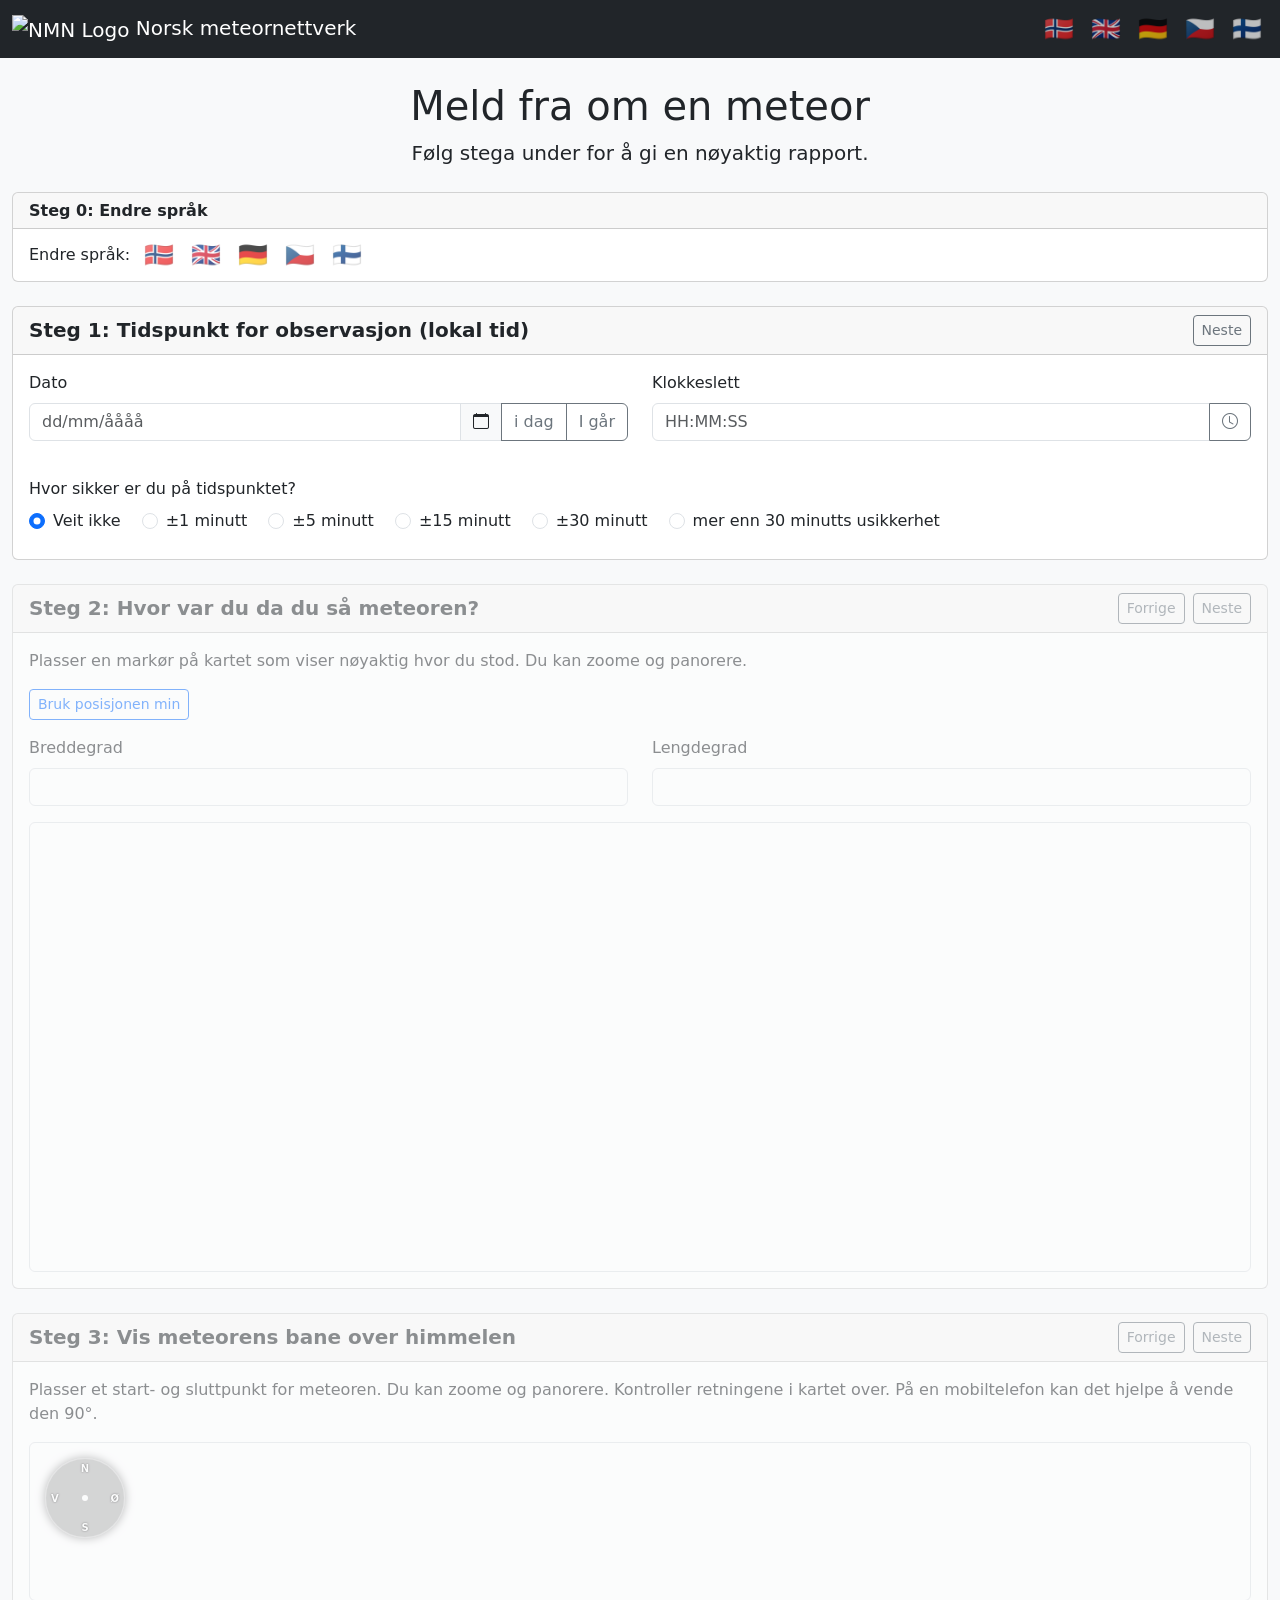
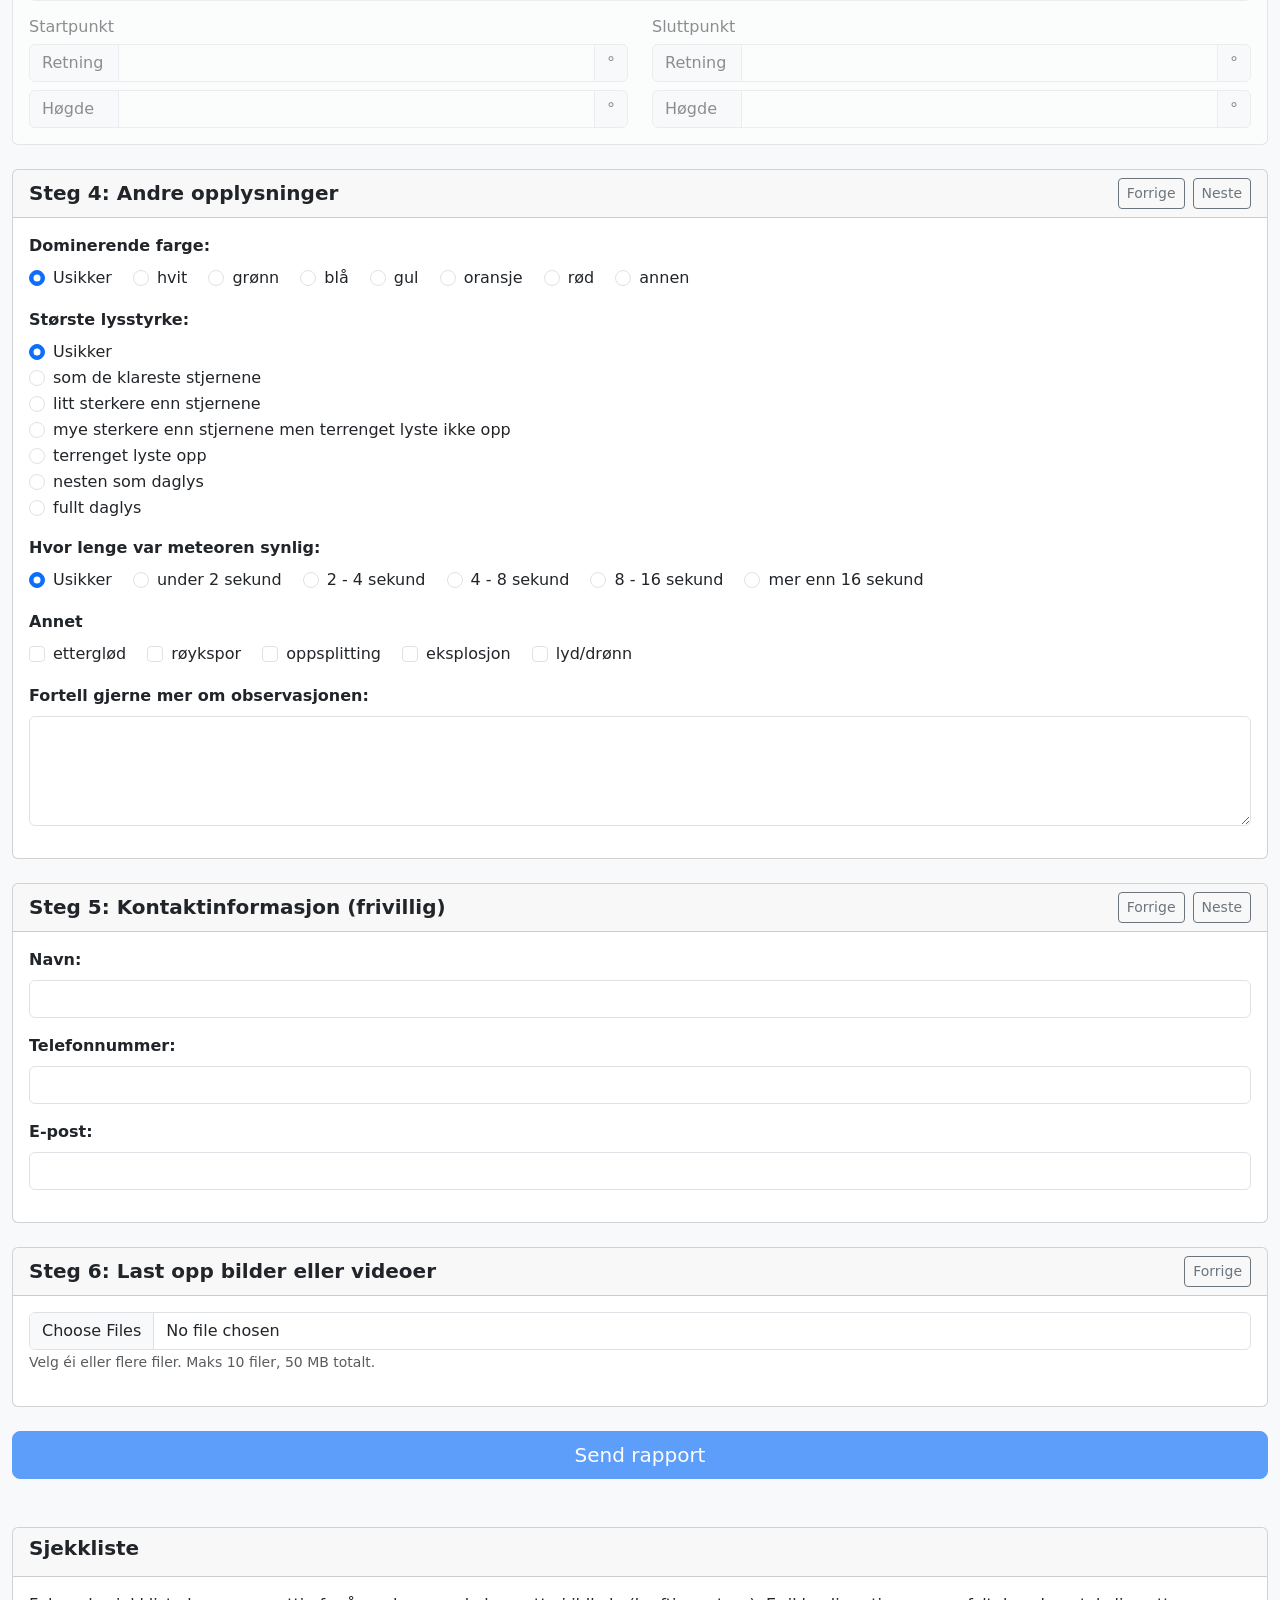
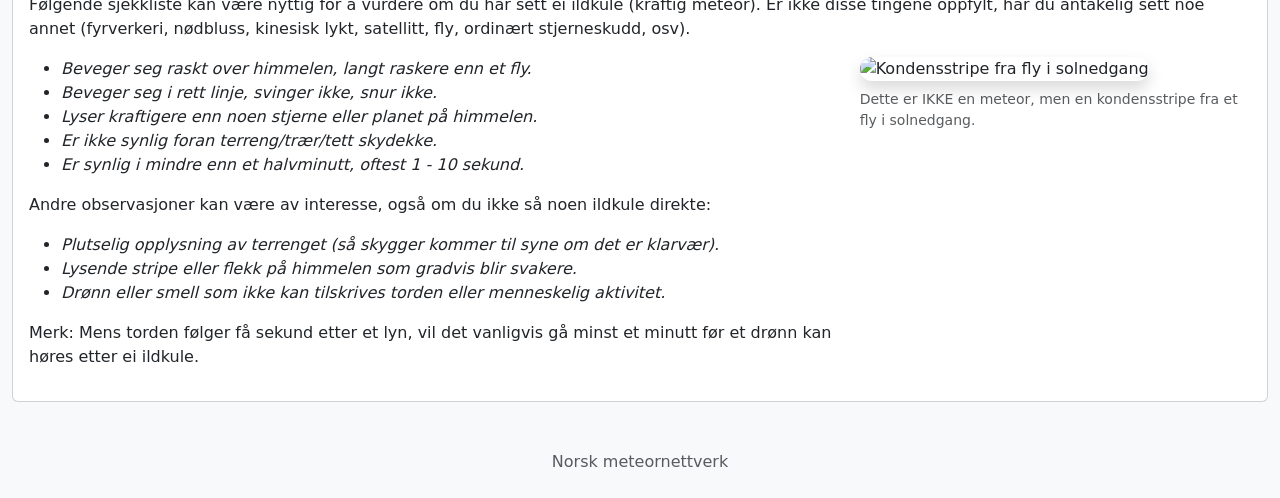
==== commit 9b3ab081: "Update obs.html to current webroot version" ====
--- a/server/obs.html
+++ b/server/obs.html
@@ -3,7 +3,7 @@
   <head>
     <meta charset="utf-8">
     <meta name="viewport" content="width=device-width, initial-scale=1">
-    <title>Meld fra om meteor</title>
+    <title data-translate="page_title">Meld fra om meteor</title>
 
     <link href="https://cdn.jsdelivr.net/npm/bootstrap@5.3.3/dist/css/bootstrap.min.css" rel="stylesheet">
     <link rel="stylesheet" href="https://cdn.jsdelivr.net/npm/bootstrap-icons@1.11.3/font/bootstrap-icons.min.css">
@@ -19,6 +19,31 @@
       } 
       .card {
         margin-bottom: 1.5rem;
+      }
+
+      .checklist-illustration {
+        max-width: 420px;
+        margin-left: auto;
+        margin-right: auto;
+      }
+      .checklist-illustration img {
+        width: 100%;
+        height: auto;
+        border-radius: 0.75rem;
+        box-shadow: 0 .5rem 1rem rgba(0,0,0,.15);
+      }
+      
+      /* Language switcher */
+      .language-switcher a {
+          text-decoration: none;
+          margin: 0 0.25em;
+          opacity: 0.7;
+          transition: opacity 0.2s;
+          display: inline-block;
+          font-size: 1.5rem;
+      }
+      .language-switcher a:hover {
+          opacity: 1;
       }
       
       /* Utility to disable text selection during drag */
@@ -40,9 +65,16 @@
       #hidden-map-container {
 	  position: absolute;
 	  left: -8192px; /* Position it far off-screen */
-	  width: 800px;  /* Define a fixed size for consistent output */
-	  height: 600px;
+	  width: 1200px;  /* Define a fixed size for consistent output */
+	  height: 1200px;
 	  z-index: -1;   /* Ensure it's not accidentally interactive */
+      }
+
+      #hidden-sky-container {
+	  position: absolute;
+	  left: -8192px;
+	  top: 0;
+	  z-index: -1;
       }
 
       #map.leaflet-grabbing {
@@ -217,87 +249,151 @@
         color: white;
         font-size: 1.5rem;
       }
+
+      .step-card {
+        scroll-margin-top: 90px;
+      }
+
+      .step-header-bar {
+        display: flex;
+        align-items: center;
+        justify-content: space-between;
+        gap: 0.75rem;
+      }
+
+      .step-header-actions {
+        display: flex;
+        align-items: center;
+        gap: 0.5rem;
+        flex-wrap: wrap;
+      }
     </style>
   </head>
   <body>
     <div id="hidden-map-container"></div>
+    <div id="hidden-sky-container"></div>
     <div id="main-content">
         <nav class="navbar navbar-expand-lg navbar-dark bg-dark">
           <div class="container-fluid">
             <a class="navbar-brand" href="#">
               <img src="/nmn_white.png" alt="NMN Logo">
-              Norsk meteornettverk
+              <span data-translate="nmn">Norsk meteornettverk</span>
             </a>
+            <div class="language-switcher ms-auto">
+                <a href="?lang=nb_NO" title="Norsk">🇳🇴</a>
+                <a href="?lang=en_GB" title="English">🇬🇧</a>
+                <a href="?lang=de_DE" title="Deutsch">🇩🇪</a>
+                <a href="?lang=cs_CZ" title="Čeština">🇨🇿</a>
+                <a href="?lang=fi_FI" title="Suomi">🇫🇮</a>
+            </div>
           </div>
         </nav>
 
         <div class="container-fluid mt-4">
           <div class="text-center mb-4">
-            <h1>Meld fra om en meteor</h1>
-            <p class="lead">Følg stega under for å gi en nøyaktig rapport.</p>
+            <h1 data-translate="main_title">Meld fra om en meteor</h1>
+            <p class="lead" data-translate="main_subtitle">Følg stega under for å gi en nøyaktig rapport.</p>
           </div>
 
           <form id="reportForm">
-            <div class="card" id="step-1">
+            <div class="card step-card" id="step-0">
               <div class="card-header">
-                <h5><strong>Steg 1: Tidspunkt for observasjon (norsk, lokal tid)</strong></h5>
+                <div class="step-header-bar">
+                  <h6 class="mb-0"><strong data-translate="step0_title">Steg 0: Endre språk</strong></h6>
+                  <div class="step-header-actions"></div>
+                </div>
+              </div>
+              <div class="card-body py-2">
+                <div class="d-flex align-items-center">
+                  <span class="me-2" data-translate="step0_desc">Endre språk:</span>
+                  <div class="language-switcher">
+                    <a href="?lang=nb_NO" title="Norsk" data-lang="nb_NO">🇳🇴</a>
+                    <a href="?lang=en_GB" title="English" data-lang="en_GB">🇬🇧</a>
+                    <a href="?lang=de_DE" title="Deutsch" data-lang="de_DE">🇩🇪</a>
+                    <a href="?lang=cs_CZ" title="Čeština" data-lang="cs_CZ">🇨🇿</a>
+                    <a href="?lang=fi_FI" title="Suomi" data-lang="fi_FI">🇫🇮</a>
+                  </div>
+                </div>
+              </div>
+            </div>
+
+            <div class="card step-card" id="step-1">
+              <div class="card-header">
+                <div class="step-header-bar">
+                  <h5 class="mb-0"><strong data-translate="step1_title">Steg 1: Tidspunkt for observasjon (lokal tid)</strong><span id="step1-timezone" class="text-muted fw-normal ms-2" style="font-size: 0.9em;"></span></h5>
+                  <div class="step-header-actions">
+                    <button type="button" class="btn btn-outline-secondary btn-sm" data-step-nav="next" data-step="1" data-translate="step_nav_next">Neste</button>
+                  </div>
+                </div>
               </div>
               <div class="card-body">
                 <div class="row">
                   <div class="col-md-6 mb-3">
-                    <label for="sighting_date_display" class="form-label">Dato</label>
+                    <label for="sighting_date_display" class="form-label" data-translate="date_label">Dato</label>
                     <div class="input-group position-relative">
-                        <input type="text" class="form-control" id="sighting_date_display" placeholder="dd/mm/åååå" required readonly style="pointer-events: none;">
-                        <span class="input-group-text" aria-hidden="true"><i class="bi bi-calendar"></i></span>
-                        <input type="date" id="sighting_date_picker_native" style="position: absolute; top: 0; left: 0; width: 100%; height: 100%; opacity: 0; cursor: pointer;">
+                        <input type="text" class="form-control" id="sighting_date_display" placeholder="dd/mm/åååå" required autocomplete="off" inputmode="numeric">
+                        <span class="input-group-text position-relative" aria-hidden="true"><i class="bi bi-calendar"></i>
+                          <input type="date" id="sighting_date_picker_native" style="position: absolute; top: 0; left: 0; width: 100%; height: 100%; opacity: 0; cursor: pointer;">
+                        </span>
+                        <button class="btn btn-outline-secondary" type="button" id="date-today-btn" data-translate="today_button">i dag</button>
+                        <button class="btn btn-outline-secondary" type="button" id="date-yesterday-btn" data-translate="yesterday_button">I går</button>
                     </div>
                     <input type="hidden" id="sighting_date" name="sighting_date">
                     <input type="hidden" id="sighting_time" name="sighting_time">
                   </div>
                   <div class="col-md-6 mb-3">
-                    <label for="sighting_hour" class="form-label">Klokkeslett</label>
-                    <div class="input-group">
+                    <label for="sighting_hour" class="form-label" data-translate="time_label">Klokkeslett</label>
+                    <div class="input-group" id="time-native-group">
+                      <input type="time" class="form-control" id="sighting_time_native" step="1" required>
+                    </div>
+
+                    <div class="input-group" id="time-desktop-group" style="display:none">
+                      <input type="text" class="form-control" id="sighting_time_desktop_display" placeholder="HH:MM:SS" required readonly>
+                      <button class="btn btn-outline-secondary" type="button" id="time-desktop-open-btn"><i class="bi bi-clock"></i></button>
+                    </div>
+
+                    <div style="display:none">
                       <select class="form-select" id="sighting_hour" name="sighting_hour" required>
-                        <option value="">Time</option>
+                        <option value="" data-translate="hour_option">Time</option>
                       </select>
-                      <span class="input-group-text">:</span>
                       <select class="form-select" id="sighting_minute" name="sighting_minute" required>
-                        <option value="">Minutt</option>
+                        <option value="" data-translate="minute_option">Minutt</option>
                       </select>
-                      <span class="input-group-text">:</span>
                       <select class="form-select" id="sighting_second" name="sighting_second">
-                        <option value="">Sek</option>
+                        <option value="" data-translate="second_option">Sek</option>
                       </select>
                     </div>
+
+                    <div class="form-text" id="time-24h-readout"></div>
                   </div>
                 </div>
                 
                 <div class="mt-3">
-                  <label class="form-label">Hvor sikker er du på tidspunktet?</label>
+                  <label class="form-label" data-translate="time_accuracy_label">Hvor sikker er du på tidspunktet?</label>
                   <div id="time-accuracy-options">
                     <div class="form-check form-check-inline">
                       <input class="form-check-input" type="radio" name="time_accuracy" id="acc_unknown" value="unknown" checked>
-                      <label class="form-check-label" for="acc_unknown">Veit ikke</label>
+                      <label class="form-check-label" for="acc_unknown" data-translate="acc_unknown">Veit ikke</label>
                     </div>
                     <div class="form-check form-check-inline">
                       <input class="form-check-input" type="radio" name="time_accuracy" id="acc_pm1" value="pm1">
-                      <label class="form-check-label" for="acc_pm1">±1 minutt</label>
+                      <label class="form-check-label" for="acc_pm1" data-translate="acc_pm1">±1 minutt</label>
                     </div>
                     <div class="form-check form-check-inline">
                       <input class="form-check-input" type="radio" name="time_accuracy" id="acc_pm5" value="pm5">
-                      <label class="form-check-label" for="acc_pm5">±5 minutt</label>
+                      <label class="form-check-label" for="acc_pm5" data-translate="acc_pm5">±5 minutt</label>
                     </div>
                     <div class="form-check form-check-inline">
                       <input class="form-check-input" type="radio" name="time_accuracy" id="acc_pm15" value="pm15">
-                      <label class="form-check-label" for="acc_pm15">±15 minutt</label>
+                      <label class="form-check-label" for="acc_pm15" data-translate="acc_pm15">±15 minutt</label>
                     </div>
                     <div class="form-check form-check-inline">
                       <input class="form-check-input" type="radio" name="time_accuracy" id="acc_pm30" value="pm30">
-                      <label class="form-check-label" for="acc_pm30">±30 minutt</label>
+                      <label class="form-check-label" for="acc_pm30" data-translate="acc_pm30">±30 minutt</label>
                     </div>
                     <div class="form-check form-check-inline">
                       <input class="form-check-input" type="radio" name="time_accuracy" id="acc_gt30" value="gt30">
-                      <label class="form-check-label" for="acc_gt30">mer enn 30 minutts usikkerhet</label>
+                      <label class="form-check-label" for="acc_gt30" data-translate="acc_gt30">mer enn 30 minutts usikkerhet</label>
                     </div>
                   </div>
                 </div>
@@ -307,19 +403,29 @@
               </div>
             </div>
 
-            <div class="card" id="step-2">
+            <div class="card step-card" id="step-2">
               <div class="card-header">
-                <h5><strong>Steg 2: Hvor var du da du så meteoren?</strong></h5>
+                <div class="step-header-bar">
+                  <h5 class="mb-0"><strong data-translate="step2_title">Steg 2: Hvor var du da du så meteoren?</strong></h5>
+                  <div class="step-header-actions">
+                    <button type="button" class="btn btn-outline-secondary btn-sm" data-step-nav="prev" data-step="2" data-translate="step_nav_prev">Forrige</button>
+                    <button type="button" class="btn btn-outline-secondary btn-sm" data-step-nav="next" data-step="2" data-translate="step_nav_next">Neste</button>
+                  </div>
+                </div>
               </div>
               <div class="card-body">
-                <p>Plasser en markør på kartet som viser nøyaktig hvor du stod.  Du kan zoome og panorere.</p>
+                <p data-translate="step2_desc">Plasser en markør på kartet som viser nøyaktig hvor du stod. Du kan zoome og panorere.</p>
+                <div class="d-flex align-items-center gap-2 mb-3">
+                  <button type="button" class="btn btn-outline-primary btn-sm" id="use-my-location-btn" data-translate="use_my_location_btn">Bruk posisjonen min</button>
+                  <div class="form-text" id="use-my-location-status"></div>
+                </div>
                 <div class="row mb-3">
                   <div class="col-md-6">
-                    <label for="obs_lat" class="form-label">Breddegrad</label>
+                    <label for="obs_lat" class="form-label" data-translate="latitude_label">Breddegrad</label>
                     <input type="number" step="any" class="form-control" id="obs_lat" name="latitude" required>
                   </div>
                   <div class="col-md-6">
-                    <label for="obs_lon" class="form-label">Lengdegrad</label>
+                    <label for="obs_lon" class="form-label" data-translate="longitude_label">Lengdegrad</label>
                     <input type="number" step="any" class="form-control" id="obs_lon" name="longitude" required>
                   </div>
                 </div>
@@ -327,12 +433,18 @@
               </div>
             </div>
 
-            <div class="card" id="step-3">
+            <div class="card step-card" id="step-3">
               <div class="card-header">
-                <h5><strong>Steg 3: Vis meteorens bane over himmelen</strong></h5>
+                <div class="step-header-bar">
+                  <h5 class="mb-0"><strong data-translate="step3_title">Steg 3: Vis meteorens bane over himmelen</strong></h5>
+                  <div class="step-header-actions">
+                    <button type="button" class="btn btn-outline-secondary btn-sm" data-step-nav="prev" data-step="3" data-translate="step_nav_prev">Forrige</button>
+                    <button type="button" class="btn btn-outline-secondary btn-sm" data-step-nav="next" data-step="3" data-translate="step_nav_next">Neste</button>
+                  </div>
+                </div>
               </div>
               <div class="card-body">
-                <p>Plasser et start- og sluttpunkt for meteoren.  Du kan zoome og panorere.  Kontroller retningene i kartet over.  På en mobiltelefon kan det hjelpe å vende den 90°.</p>
+                <p data-translate="step3_desc">Plasser et start- og sluttpunkt for meteoren. Du kan zoome og panorere. Kontroller retningene i kartet over. På en mobiltelefon kan det hjelpe å vende den 90°.</p>
                 <div id="sky-panorama">
                   <canvas id="sky-grid-canvas"></canvas>
                   <div id="celestial-container"></div>
@@ -341,35 +453,35 @@
                     <div class="pip-line" id="pip-start-line"></div>
                     <div class="pip-line" id="pip-end-line"></div>
                     <div class="pip-center-dot"></div>
-                    <span class="pip-label north">N</span>
-                    <span class="pip-label east">Ø</span>
-                    <span class="pip-label south">S</span>
-                    <span class="pip-label west">V</span>
+                    <span class="pip-label north" data-translate="compass_n">N</span>
+                    <span class="pip-label east" data-translate="compass_e">Ø</span>
+                    <span class="pip-label south" data-translate="compass_s">S</span>
+                    <span class="pip-label west" data-translate="compass_w">V</span>
                   </div>
                 </div>
                  <div class="row mt-3">
                   <div class="col-md-6">
-                    <h6>Startpunkt</h6>
+                    <h6 data-translate="start_point_label">Startpunkt</h6>
                     <div class="input-group mb-2">
-                      <span class="input-group-text" style="width: 80px;">Retning</span>
+                      <span class="input-group-text" style="width: 90px;" data-translate="direction_label">Retning</span>
                       <input type="number" step="any" class="form-control" id="start_az" name="bearing1" required>
                       <span class="input-group-text">°</span>
                     </div>
                     <div class="input-group">
-                      <span class="input-group-text" style="width: 80px;">Høgde</span>
+                      <span class="input-group-text" style="width: 90px;" data-translate="altitude_label">Høgde</span>
                       <input type="number" step="any" class="form-control" id="start_alt" name="alt1" required>
                       <span class="input-group-text">°</span>
                     </div>
                   </div>
                   <div class="col-md-6">
-                    <h6>Sluttpunkt</h6>
+                    <h6 data-translate="end_point_label">Sluttpunkt</h6>
                     <div class="input-group mb-2">
-                      <span class="input-group-text" style="width: 80px;">Retning</span>
+                      <span class="input-group-text" style="width: 90px;" data-translate="direction_label">Retning</span>
                       <input type="number" step="any" class="form-control" id="end_az" name="bearing2" required>
                       <span class="input-group-text">°</span>
                     </div>
                     <div class="input-group">
-                      <span class="input-group-text" style="width: 80px;">Høgde</span>
+                      <span class="input-group-text" style="width: 90px;" data-translate="altitude_label">Høgde</span>
                       <input type="number" step="any" class="form-control" id="end_alt" name="alt2" required>
                       <span class="input-group-text">°</span>
                     </div>
@@ -378,207 +490,223 @@
               </div>
             </div>
             
-            <div class="card" id="step-4">
+            <div class="card step-card" id="step-4">
                 <div class="card-header">
-                    <h5><strong>Steg 4: Andre opplysninger</strong></h5>
+                    <div class="step-header-bar">
+                      <h5 class="mb-0"><strong data-translate="step4_title">Steg 4: Andre opplysninger</strong></h5>
+                      <div class="step-header-actions">
+                        <button type="button" class="btn btn-outline-secondary btn-sm" data-step-nav="prev" data-step="4" data-translate="step_nav_prev">Forrige</button>
+                        <button type="button" class="btn btn-outline-secondary btn-sm" data-step-nav="next" data-step="4" data-translate="step_nav_next">Neste</button>
+                      </div>
+                    </div>
                 </div>
                 <div class="card-body">
                     <div class="mb-3">
-                        <label class="form-label"><strong>Dominerende farge:</strong></label>
+                        <label class="form-label"><strong data-translate="color_label">Dominerende farge:</strong></label>
                         <div>
                             <div class="form-check form-check-inline">
                                 <input class="form-check-input" type="radio" name="dominant_color" id="color_unknown" value="unknown" checked>
-                                <label class="form-check-label" for="color_unknown">Usikker</label>
+                                <label class="form-check-label" for="color_unknown" data-translate="color_unknown">Usikker</label>
                             </div>
                             <div class="form-check form-check-inline">
                                 <input class="form-check-input" type="radio" name="dominant_color" id="color_white" value="white">
-                                <label class="form-check-label" for="color_white">hvit</label>
+                                <label class="form-check-label" for="color_white" data-translate="color_white">hvit</label>
                             </div>
                             <div class="form-check form-check-inline">
                                 <input class="form-check-input" type="radio" name="dominant_color" id="color_green" value="green">
-                                <label class="form-check-label" for="color_green">grønn</label>
+                                <label class="form-check-label" for="color_green" data-translate="color_green">grønn</label>
                             </div>
                             <div class="form-check form-check-inline">
                                 <input class="form-check-input" type="radio" name="dominant_color" id="color_blue" value="blue">
-                                <label class="form-check-label" for="color_blue">blå</label>
+                                <label class="form-check-label" for="color_blue" data-translate="color_blue">blå</label>
                             </div>
                             <div class="form-check form-check-inline">
                                 <input class="form-check-input" type="radio" name="dominant_color" id="color_yellow" value="yellow">
-                                <label class="form-check-label" for="color_yellow">gul</label>
+                                <label class="form-check-label" for="color_yellow" data-translate="color_yellow">gul</label>
                             </div>
                             <div class="form-check form-check-inline">
                                 <input class="form-check-input" type="radio" name="dominant_color" id="color_orange" value="orange">
-                                <label class="form-check-label" for="color_orange">oransje</label>
+                                <label class="form-check-label" for="color_orange" data-translate="color_orange">oransje</label>
                             </div>
                             <div class="form-check form-check-inline">
                                 <input class="form-check-input" type="radio" name="dominant_color" id="color_red" value="red">
-                                <label class="form-check-label" for="color_red">rød</label>
+                                <label class="form-check-label" for="color_red" data-translate="color_red">rød</label>
                             </div>
                             <div class="form-check form-check-inline">
                                 <input class="form-check-input" type="radio" name="dominant_color" id="color_other" value="other">
-                                <label class="form-check-label" for="color_other">annen</label>
+                                <label class="form-check-label" for="color_other" data-translate="color_other">annen</label>
                             </div>
                         </div>
                     </div>
                     <div class="mb-3">
-                        <label class="form-label"><strong>Største lysstyrke:</strong></label>
+                        <label class="form-label"><strong data-translate="brightness_label">Største lysstyrke:</strong></label>
                         <div>
                             <div class="form-check">
                                 <input class="form-check-input" type="radio" name="brightness" id="bright_unknown" value="unknown" checked>
-                                <label class="form-check-label" for="bright_unknown">Usikker</label>
+                                <label class="form-check-label" for="bright_unknown" data-translate="bright_unknown">Usikker</label>
                             </div>
                             <div class="form-check">
                                 <input class="form-check-input" type="radio" name="brightness" id="bright_stars" value="stars">
-                                <label class="form-check-label" for="bright_stars">som de klareste stjernene</label>
+                                <label class="form-check-label" for="bright_stars" data-translate="bright_stars">som de klareste stjernene</label>
                             </div>
                             <div class="form-check">
                                 <input class="form-check-input" type="radio" name="brightness" id="bright_brighter" value="brighter">
-                                <label class="form-check-label" for="bright_brighter">litt sterkere enn stjernene</label>
+                                <label class="form-check-label" for="bright_brighter" data-translate="bright_brighter">litt sterkere enn stjernene</label>
                             </div>
                             <div class="form-check">
                                 <input class="form-check-input" type="radio" name="brightness" id="bright_muchbrighter" value="muchbrighter">
-                                <label class="form-check-label" for="bright_muchbrighter">mye sterkere enn stjernene men terrenge lyste ikke opp</label>
+                                <label class="form-check-label" for="bright_muchbrighter" data-translate="bright_muchbrighter">mye sterkere enn stjernene men terrenget lyste ikke opp</label>
                             </div>
                             <div class="form-check">
                                 <input class="form-check-input" type="radio" name="brightness" id="bright_lit" value="lit">
-                                <label class="form-check-label" for="bright_lit">terrenget lyste opp</label>
+                                <label class="form-check-label" for="bright_lit" data-translate="bright_lit">terrenget lyste opp</label>
                             </div>
                             <div class="form-check">
                                 <input class="form-check-input" type="radio" name="brightness" id="bright_daylight" value="daylight">
-                                <label class="form-check-label" for="bright_daylight">nesten som daglys</label>
+                                <label class="form-check-label" for="bright_daylight" data-translate="bright_daylight">nesten som daglys</label>
                             </div>
                             <div class="form-check">
                                 <input class="form-check-input" type="radio" name="brightness" id="bright_fulldaylight" value="fulldaylight">
-                                <label class="form-check-label" for="bright_fulldaylight">fullt daglys</label>
+                                <label class="form-check-label" for="bright_fulldaylight" data-translate="bright_fulldaylight">fullt daglys</label>
                             </div>
                         </div>
                     </div>
                     <div class="mb-3">
-                        <label class="form-label"><strong>Hvor lenge var meteoren synlig:</strong></label>
+                        <label class="form-label"><strong data-translate="duration_label">Hvor lenge var meteoren synlig:</strong></label>
                         <div>
                             <div class="form-check form-check-inline">
                                 <input class="form-check-input" type="radio" name="duration" id="dur_unknown" value="unknown" checked>
-                                <label class="form-check-label" for="dur_unknown">Usikker</label>
+                                <label class="form-check-label" for="dur_unknown" data-translate="dur_unknown">Usikker</label>
                             </div>
                             <div class="form-check form-check-inline">
                                 <input class="form-check-input" type="radio" name="duration" id="dur_lt2" value="lt2">
-                                <label class="form-check-label" for="dur_lt2">under 2 sekund</label>
+                                <label class="form-check-label" for="dur_lt2" data-translate="dur_lt2">under 2 sekund</label>
                             </div>
                             <div class="form-check form-check-inline">
                                 <input class="form-check-input" type="radio" name="duration" id="dur_2_4" value="2-4">
-                                <label class="form-check-label" for="dur_2_4">2 - 4 sekund</label>
+                                <label class="form-check-label" for="dur_2_4" data-translate="dur_2_4">2 - 4 sekund</label>
                             </div>
                             <div class="form-check form-check-inline">
                                 <input class="form-check-input" type="radio" name="duration" id="dur_4_8" value="4-8">
-                                <label class="form-check-label" for="dur_4_8">4 - 8 sekund</label>
+                                <label class="form-check-label" for="dur_4_8" data-translate="dur_4_8">4 - 8 sekund</label>
                             </div>
                             <div class="form-check form-check-inline">
                                 <input class="form-check-input" type="radio" name="duration" id="dur_8_16" value="8-16">
-                                <label class="form-check-label" for="dur_8_16">8 - 16 sekund</label>
+                                <label class="form-check-label" for="dur_8_16" data-translate="dur_8_16">8 - 16 sekund</label>
                             </div>
                             <div class="form-check form-check-inline">
                                 <input class="form-check-input" type="radio" name="duration" id="dur_gt16" value="gt16">
-                                <label class="form-check-label" for="dur_gt16">mer enn 16 sekund</label>
+                                <label class="form-check-label" for="dur_gt16" data-translate="dur_gt16">mer enn 16 sekund</label>
                             </div>
                         </div>
                     </div>
                     <div class="mb-3">
-                        <label class="form-label"><strong>Annet</strong></label>
+                        <label class="form-label"><strong data-translate="other_label">Annet</strong></label>
                         <div>
                             <div class="form-check form-check-inline">
                                 <input class="form-check-input" type="checkbox" name="other_phenomena" id="other_afterglow" value="afterglow">
-                                <label class="form-check-label" for="other_afterglow">etterglød</label>
+                                <label class="form-check-label" for="other_afterglow" data-translate="other_afterglow">etterglød</label>
                             </div>
                             <div class="form-check form-check-inline">
                                 <input class="form-check-input" type="checkbox" name="other_phenomena" id="other_smoke" value="smoke">
-                                <label class="form-check-label" for="other_smoke">røykspor</label>
+                                <label class="form-check-label" for="other_smoke" data-translate="other_smoke">røykspor</label>
                             </div>
                             <div class="form-check form-check-inline">
                                 <input class="form-check-input" type="checkbox" name="other_phenomena" id="other_fragmentation" value="fragmentation">
-                                <label class="form-check-label" for="other_fragmentation">oppsplitting</label>
+                                <label class="form-check-label" for="other_fragmentation" data-translate="other_fragmentation">oppsplitting</label>
                             </div>
                             <div class="form-check form-check-inline">
                                 <input class="form-check-input" type="checkbox" name="other_phenomena" id="other_explosion" value="explosion">
-                                <label class="form-check-label" for="other_explosion">eksplosjon</label>
+                                <label class="form-check-label" for="other_explosion" data-translate="other_explosion">eksplosjon</label>
                             </div>
                             <div class="form-check form-check-inline">
                                 <input class="form-check-input" type="checkbox" name="other_phenomena" id="other_sound" value="sound">
-                                <label class="form-check-label" for="other_sound">lyd/drønn</label>
+                                <label class="form-check-label" for="other_sound" data-translate="other_sound">lyd/drønn</label>
                             </div>
                         </div>
                     </div>
                     <div id="sound-delay-section" class="mb-3 p-3 border rounded bg-light" style="display: none;">
-                        <label class="form-label fw-bold"><strong>Hvor lang tid gikk det fra du så meteoren til du hørte noe?</strong></label>
+                        <label class="form-label fw-bold"><strong data-translate="sound_delay_label">Hvor lang tid gikk det fra du så meteoren til du hørte noe?</strong></label>
                         <div>
                             <div class="form-check">
                                 <input class="form-check-input" type="radio" name="sound_delay" id="delay_unknown" value="unknown" checked>
-                                <label class="form-check-label" for="delay_unknown">Usikker</label>
+                                <label class="form-check-label" for="delay_unknown" data-translate="delay_unknown">Usikker</label>
                             </div>
                             <div class="form-check">
                                 <input class="form-check-input" type="radio" name="sound_delay" id="delay_lt30s" value="lt30s">
-                                <label class="form-check-label" for="delay_lt30s">mindre enn 30 sekund</label>
+                                <label class="form-check-label" for="delay_lt30s" data-translate="delay_lt30s">mindre enn 30 sekund</label>
                             </div>
                             <div class="form-check">
                                 <input class="form-check-input" type="radio" name="sound_delay" id="delay_30s_1m" value="30s-1m">
-                                <label class="form-check-label" for="delay_30s_1m">30 sekund til ett minutt</label>
+                                <label class="form-check-label" for="delay_30s_1m" data-translate="delay_30s_1m">30 sekund til ett minutt</label>
                             </div>
                             <div class="form-check">
                                 <input class="form-check-input" type="radio" name="sound_delay" id="delay_1m_1.5m" value="1m-1.5m">
-                                <label class="form-check-label" for="delay_1m_1.5m">ett minutt til halvannet minutt</label>
+                                <label class="form-check-label" for="delay_1m_1.5m" data-translate="delay_1m_1.5m">ett minutt til halvannet minutt</label>
                             </div>
                             <div class="form-check">
                                 <input class="form-check-input" type="radio" name="sound_delay" id="delay_1.5m_2m" value="1.5m-2m">
-                                <label class="form-check-label" for="delay_1.5m_2m">halvannet minutt til to minutt</label>
+                                <label class="form-check-label" for="delay_1.5m_2m" data-translate="delay_1.5m_2m">halvannet minutt til to minutt</label>
                             </div>
                             <div class="form-check">
                                 <input class="form-check-input" type="radio" name="sound_delay" id="delay_gt2m" value="gt2m">
-                                <label class="form-check-label" for="delay_gt2m">mer enn to minutt</label>
+                                <label class="form-check-label" for="delay_gt2m" data-translate="delay_gt2m">mer enn to minutt</label>
                             </div>
                         </div>
                     </div>
                     <div class="mb-3">
-                        <label for="more_info" class="form-label"><strong>Fortell gjerne mer om observasjonen:</strong></label>
+                        <label for="more_info" class="form-label"><strong data-translate="more_info_label">Fortell gjerne mer om observasjonen:</strong></label>
                         <textarea class="form-control" id="more_info" name="more_info" rows="4"></textarea>
                     </div>
                 </div>
             </div>
 
-            <div class="card" id="step-5">
+            <div class="card step-card" id="step-5">
                 <div class="card-header">
-                    <h5><strong>Steg 5: Kontaktinformasjon (frivillig)</strong></h5>
+                    <div class="step-header-bar">
+                      <h5 class="mb-0"><strong data-translate="step5_title">Steg 5: Kontaktinformasjon (frivillig)</strong></h5>
+                      <div class="step-header-actions">
+                        <button type="button" class="btn btn-outline-secondary btn-sm" data-step-nav="prev" data-step="5" data-translate="step_nav_prev">Forrige</button>
+                        <button type="button" class="btn btn-outline-secondary btn-sm" data-step-nav="next" data-step="5" data-translate="step_nav_next">Neste</button>
+                      </div>
+                    </div>
                 </div>
                 <div class="card-body">
                     <div class="mb-3">
-                        <label for="contact_name" class="form-label"><strong>Navn:</strong></label>
+                        <label for="contact_name" class="form-label"><strong data-translate="name_label">Navn:</strong></label>
                         <input type="text" class="form-control" id="contact_name" name="contact_name">
                     </div>
                     <div class="mb-3">
-                        <label for="contact_phone" class="form-label"><strong>Telefonnummer:</strong></label>
+                        <label for="contact_phone" class="form-label"><strong data-translate="phone_label">Telefonnummer:</strong></label>
                         <input type="tel" class="form-control" id="contact_phone" name="contact_phone" pattern="[+0-9\s]+">
-                        <div class="invalid-feedback">Vennligst oppgi et gyldig telefonnummer (kun tall, +, og mellomrom).</div>
+                        <div class="invalid-feedback" data-translate="invalid_phone">Vennligst oppgi et gyldig telefonnummer (kun tall, +, og mellomrom).</div>
                     </div>
                     <div class="mb-3">
-                        <label for="contact_email" class="form-label"><strong>E-post:</strong></label>
+                        <label for="contact_email" class="form-label"><strong data-translate="email_label">E-post:</strong></label>
                         <input type="email" class="form-control" id="contact_email" name="contact_email">
-                        <div class="invalid-feedback">Vennligst oppgi en gyldig e-postadresse.</div>
+                </div>
+              </div>
+            </div>
+
+                <div class="card step-card" id="step-6">
+                  <div class="card-header">
+                    <div class="step-header-bar">
+                      <h5 class="mb-0"><strong data-translate="step6_title">Steg 6: Last opp bilder eller videoer</strong></h5>
+                      <div class="step-header-actions">
+                        <button type="button" class="btn btn-outline-secondary btn-sm" data-step-nav="prev" data-step="6" data-translate="step_nav_prev">Forrige</button>
+                      </div>
                     </div>
-                </div>
-            </div>
-
-            <div class="card" id="step-6">
-                <div class="card-header">
-                    <h5><strong>Steg 6: Last opp bilder eller videoer</strong></h5>
-                </div>
+                  </div>
                 <div class="card-body">
                     <div class="mb-3">
                         <input class="form-control" type="file" id="file-input-main" multiple accept="image/*,video/*">
-                        <small class="form-text text-muted">Velg éi eller flere filer. Maks 10 filer, 50 MB totalt.</small>
+                        <small class="form-text text-muted" data-translate="file_upload_info">Velg éi eller flere filer. Maks 10 filer, 50 MB totalt.</small>
                     </div>
                     <div id="file-list" class="list-group"></div>
-                    <div id="file-limit-error" class="text-danger mt-2" style="display: none;">
+                    <div id="file-limit-error" class="text-danger mt-2" style="display: none;" data-translate="file_limit_error">
                         Du kan maksimalt laste opp 10 filer.
                     </div>
-                    <div id="file-size-error" class="text-danger mt-2" style="display: none;">
+                    <div id="file-size-error" class="text-danger mt-2" style="display: none;" data-translate="file_size_error">
                         Total filstørrelse overstiger 50 MB. Vennligst fjern en fil for å fortsette.
                     </div>
                 </div>
@@ -586,48 +714,95 @@
 
             <div id="form-error" class="alert alert-danger mt-3" role="alert" style="display: none;"></div>
             <div class="d-grid mt-4">
-              <button type="button" class="btn btn-primary btn-lg" id="submit-btn">Send rapport</button>
+              <button type="button" class="btn btn-primary btn-lg" id="submit-btn" data-translate="submit_btn" disabled>Send rapport</button>
             </div>
           </form>
 
+          <div class="modal fade" id="timePickerModal" tabindex="-1" aria-hidden="true">
+            <div class="modal-dialog modal-dialog-centered">
+              <div class="modal-content">
+                <div class="modal-header">
+                  <h5 class="modal-title" data-translate="time_picker_title">Velg klokkeslett</h5>
+                  <button type="button" class="btn-close" data-bs-dismiss="modal" aria-label="Close"></button>
+                </div>
+                <div class="modal-body">
+                  <div class="row g-2">
+                    <div class="col-4">
+                      <label class="form-label" data-translate="hour_option">Time</label>
+                      <select class="form-select" id="desktop_hour" size="10" style="height: 12rem;"></select>
+                    </div>
+                    <div class="col-4">
+                      <label class="form-label" data-translate="minute_option">Minutt</label>
+                      <select class="form-select" id="desktop_minute" size="10" style="height: 12rem;"></select>
+                    </div>
+                    <div class="col-4">
+                      <label class="form-label" data-translate="second_option">Sek</label>
+                      <select class="form-select" id="desktop_second" size="10" style="height: 12rem;"></select>
+                    </div>
+                  </div>
+                </div>
+                <div class="modal-footer">
+                  <button type="button" class="btn btn-secondary" data-bs-dismiss="modal" data-translate="cancel_button">Avbryt</button>
+                  <button type="button" class="btn btn-primary" id="timePickerOkBtn" data-translate="ok_button">OK</button>
+                </div>
+              </div>
+            </div>
+          </div>
+
           <div class="card mt-5" id="sjekkliste">
             <div class="card-header">
-                <h5><strong>Sjekkliste</strong></h5>
+                <h5><strong data-translate="checklist_title">Sjekkliste</strong></h5>
             </div>
             <div class="card-body">
-                <p>Følgende sjekkliste kan være nyttig for å vurdere om du har sett ei ildkule (kraftig meteor). Er ikke disse tingene oppfylt, har du antakelig sett noe annet (fyrverkeri, nødbluss, kinesisk lykt, satellitt, fly, ordinært stjerneskudd, osv).</p>
-                <ul>
-                    <li> <i>Beveger seg raskt over himmelen, langt raskere enn et fly.</i></li>
-                    <li> <i>Beveger seg i rett linje, svinger ikke, snur ikke.</i></li>
-                    <li> <i>Lyser kraftigere enn noen stjerne eller planet på himmelen.</i></li>
-                    <li> <i>Er ikke synlig foran terreng/trær/tett skydekke.</i></li>
-                    <li> <i>Er synlig i mindre enn et halvminutt, oftest 1 - 10 sekund.</i></li>
-                </ul>
-                <p>Andre observasjoner kan være av interesse, også om du ikke så noen ildkule direkte:</p>
-                <ul>
-                    <li> <i>Plutselig opplysning av terrenget (så skygger kommer til syne om det er klarvær).</i></li>
-                    <li> <i>Lysende stripe eller flekk på himmelen som gradvis blir svakere.</i></li>
-                    <li> <i>Drønn eller smell som ikke kan tilskrives torden eller menneskelig aktivitet.</i></li>
-                </ul>
-                <p>Merk: Mens torden følger få sekund etter et lyn, vil det vanligvis gå minst et minutt før et drønn kan høres etter ei ildkule.</p>
+                <p data-translate="checklist_intro">Følgende sjekkliste kan være nyttig for å vurdere om du har sett ei ildkule (kraftig meteor). Er ikke disse tingene oppfylt, har du antakelig sett noe annet (fyrverkeri, nødbluss, kinesisk lykt, satellitt, fly, ordinært stjerneskudd, osv).</p>
+
+                <div class="row g-4 align-items-start">
+                  <div class="col-12 col-lg-8">
+                    <ul>
+                        <li data-translate="checklist1"><i>Beveger seg raskt over himmelen, langt raskere enn et fly.</i></li>
+                        <li data-translate="checklist2"><i>Beveger seg i rett linje, svinger ikke, snur ikke.</i></li>
+                        <li data-translate="checklist3"><i>Lyser kraftigere enn noen stjerne eller planet på himmelen.</i></li>
+                        <li data-translate="checklist4"><i>Er ikke synlig foran terreng/trær/tett skydekke.</i></li>
+                        <li data-translate="checklist5"><i>Er synlig i mindre enn et halvminutt, oftest 1 - 10 sekund.</i></li>
+                    </ul>
+                    <p data-translate="checklist_other_intro">Andre observasjoner kan være av interesse, også om du ikke så noen ildkule direkte:</p>
+                    <ul>
+                        <li data-translate="checklist_other1"><i>Plutselig opplysning av terrenget (så skygger kommer til syne om det er klarvær).</i></li>
+                        <li data-translate="checklist_other2"><i>Lysende stripe eller flekk på himmelen som gradvis blir svakere.</i></li>
+                        <li data-translate="checklist_other3"><i>Drønn eller smell som ikke kan tilskrives torden eller menneskelig aktivitet.</i></li>
+                    </ul>
+                    <p data-translate="checklist_note">Merk: Mens torden følger få sekund etter et lyn, vil det vanligvis gå minst et minutt før et drønn kan høres etter ei ildkule.</p>
+                  </div>
+                  <div class="col-12 col-lg-4">
+                    <figure class="checklist-illustration">
+                      <img src="flystripe.jpg" class="img-fluid" alt="Kondensstripe fra fly i solnedgang">
+                      <figcaption class="mt-2 text-muted small">
+                        <span data-translate="checklist_flystripe_caption">Dette er IKKE en meteor, men en kondensstripe fra et fly i solnedgang.</span>
+                      </figcaption>
+                    </figure>
+                  </div>
+                </div>
             </div>
           </div>
 
         </div>
 
-        <footer class="text-center text-muted py-4">Norsk meteornettverk</footer>
+        <footer class="text-center text-muted py-4" data-translate="footer">Norsk meteornettverk</footer>
     </div>
     <div id="submission-overlay">
         <div class="spinner-border text-light" role="status">
-          <span class="visually-hidden">Loading...</span>
+          <span class="visually-hidden" data-translate="loading">Loading...</span>
         </div>
-        <span class="ms-3">Sender rapport...</span>
+        <span class="ms-3" data-translate="sending_report">Sender rapport...</span>
     </div>
 
 
     <script src="https://unpkg.com/leaflet@1.9.4/dist/leaflet.js">
       // /js/leaflet.js
     </script>
+    <script src="https://cdn.jsdelivr.net/npm/bootstrap@5.3.3/dist/js/bootstrap.bundle.min.js"></script>
+    <script src="/js/tz-lookup.js"></script>
+    <script src="/js/luxon.min.js"></script>
     <script src="/js/astronomy.browser.min.js">
       // https://cdn.jsdelivr.net/npm/astronomy-engine@2.1.19/astronomy.browser.min.js
     </script> 
@@ -638,11 +813,739 @@
     </script>
 
     <script>
+        // --- TRANSLATION LOGIC ---
+
+        const translations = {
+            "nb_NO": {
+                "page_title": "Meld fra om meteor",
+                "nmn": "Norsk meteornettverk",
+                "main_title": "Meld fra om en meteor",
+                "main_subtitle": "Følg stega under for å gi en nøyaktig rapport.",
+                "step0_title": "Steg 0: Endre språk",
+                "step0_desc": "Endre språk:",
+                "step_nav_prev": "Forrige",
+                "step_nav_next": "Neste",
+                "step1_title": "Steg 1: Tidspunkt for observasjon (lokal tid)",
+                "date_label": "Dato",
+                "date_placeholder": "dd.mm.åååå",
+                "today_button": "I dag",
+                "yesterday_button": "I går",
+                "time_label": "Klokkeslett",
+                "hour_option": "Time",
+                "minute_option": "Minutt",
+                "second_option": "Sek",
+                "time_picker_title": "Velg klokkeslett",
+                "ok_button": "OK",
+                "cancel_button": "Avbryt",
+                "time_accuracy_label": "Hvor sikker er du på tidspunktet?",
+                "acc_unknown": "Veit ikke",
+                "acc_pm1": "±1 minutt",
+                "acc_pm5": "±5 minutt",
+                "acc_pm15": "±15 minutt",
+                "acc_pm30": "±30 minutt",
+                "acc_gt30": "mer enn 30 minutts usikkerhet",
+                "step2_title": "Steg 2: Hvor var du da du så meteoren?",
+                "step2_desc": "Plasser en markør på kartet som viser nøyaktig hvor du stod. Du kan zoome og panorere.",
+                "use_my_location_btn": "Bruk posisjonen min",
+                "use_my_location_loading": "Henter posisjon…",
+                "use_my_location_not_supported": "Nettleseren støtter ikke posisjonering.",
+                "use_my_location_denied": "Du må tillate posisjonering i nettleseren.",
+                "use_my_location_failed": "Klarte ikke å hente posisjonen.",
+                "latitude_label": "Breddegrad",
+                "longitude_label": "Lengdegrad",
+                "step3_title": "Steg 3: Vis meteorens bane over himmelen",
+                "step3_desc": "Plasser et start- og sluttpunkt for meteoren. Du kan zoome og panorere. Kontroller retningene i kartet over. På en mobiltelefon kan det hjelpe å vende den 90°.",
+                "start_point_label": "Startpunkt",
+                "end_point_label": "Sluttpunkt",
+                "direction_label": "Retning",
+                "altitude_label": "Høgde",
+                "compass_n": "N",
+                "compass_e": "Ø",
+                "compass_s": "S",
+                "compass_w": "V",
+                "sky_start_label": "Start",
+                "sky_end_label": "Slutt",
+                "step4_title": "Steg 4: Andre opplysninger",
+                "color_label": "Dominerende farge:",
+                "color_unknown": "Usikker",
+                "color_white": "hvit",
+                "color_green": "grønn",
+                "color_blue": "blå",
+                "color_yellow": "gul",
+                "color_orange": "oransje",
+                "color_red": "rød",
+                "color_other": "annen",
+                "brightness_label": "Største lysstyrke:",
+                "bright_unknown": "Usikker",
+                "bright_stars": "som de klareste stjernene",
+                "bright_brighter": "litt sterkere enn stjernene",
+                "bright_muchbrighter": "mye sterkere enn stjernene men terrenget lyste ikke opp",
+                "bright_lit": "terrenget lyste opp",
+                "bright_daylight": "nesten som daglys",
+                "bright_fulldaylight": "fullt daglys",
+                "duration_label": "Hvor lenge var meteoren synlig:",
+                "dur_unknown": "Usikker",
+                "dur_lt2": "under 2 sekund",
+                "dur_2_4": "2 - 4 sekund",
+                "dur_4_8": "4 - 8 sekund",
+                "dur_8_16": "8 - 16 sekund",
+                "dur_gt16": "mer enn 16 sekund",
+                "other_label": "Annet",
+                "other_afterglow": "etterglød",
+                "other_smoke": "røykspor",
+                "other_fragmentation": "oppsplitting",
+                "other_explosion": "eksplosjon",
+                "other_sound": "lyd/drønn",
+                "sound_delay_label": "Hvor lang tid gikk det fra du så meteoren til du hørte noe?",
+                "delay_unknown": "Usikker",
+                "delay_lt30s": "mindre enn 30 sekund",
+                "delay_30s_1m": "30 sekund til ett minutt",
+                "delay_1m_1.5m": "ett minutt til halvannet minutt",
+                "delay_1.5m_2m": "halvannet minutt til to minutt",
+                "delay_gt2m": "mer enn to minutt",
+                "more_info_label": "Fortell gjerne mer om observasjonen:",
+                "step5_title": "Steg 5: Kontaktinformasjon (frivillig)",
+                "name_label": "Navn:",
+                "phone_label": "Telefonnummer:",
+                "email_label": "E-post:",
+                "invalid_phone": "Vennligst oppgi et gyldig telefonnummer (kun tall, +, og mellomrom).",
+                "invalid_email": "Vennligst oppgi en gyldig e-postadresse.",
+                "step6_title": "Steg 6: Last opp bilder eller videoer",
+                "file_upload_info": "Velg éi eller flere filer. Maks 10 filer, 50 MB totalt.",
+                "file_limit_error": "Du kan maksimalt laste opp 10 filer.",
+                "file_size_error": "Total filstørrelse overstiger 50 MB. Vennligst fjern en fil for å fortsette.",
+                "remove_file_label": "Fjern",
+                "submit_btn": "Send rapport",
+                "checklist_title": "Sjekkliste",
+                "checklist_intro": "Følgende sjekkliste kan være nyttig for å vurdere om du har sett ei ildkule (kraftig meteor). Er ikke disse tingene oppfylt, har du antakelig sett noe annet (fyrverkeri, nødbluss, kinesisk lykt, satellitt, fly, ordinært stjerneskudd, osv).",
+                "checklist1": "<i>Beveger seg raskt over himmelen, langt raskere enn et fly.</i>",
+                "checklist2": "<i>Beveger seg i rett linje, svinger ikke, snur ikke.</i>",
+                "checklist3": "<i>Lyser kraftigere enn noen stjerne eller planet på himmelen.</i>",
+                "checklist4": "<i>Er ikke synlig foran terreng/trær/tett skydekke.</i>",
+                "checklist5": "<i>Er synlig i mindre enn et halvminutt, oftest 1 - 10 sekund.</i>",
+                "checklist_other_intro": "Andre observasjoner kan være av interesse, også om du ikke så noen ildkule direkte:",
+                "checklist_other1": "<i>Plutselig opplysning av terrenget (så skygger kommer til syne om det er klarvær).</i>",
+                "checklist_other2": "<i>Lysende stripe eller flekk på himmelen som gradvis blir svakere.</i>",
+                "checklist_other3": "<i>Drønn eller smell som ikke kan tilskrives torden eller menneskelig aktivitet.</i>",
+                "checklist_flystripe_caption": "Dette er IKKE en meteor, men en kondensstripe fra et fly i solnedgang.",
+                "checklist_note": "Merk: Mens torden følger få sekund etter et lyn, vil det vanligvis gå minst et minutt før et drønn kan høres etter ei ildkule.",
+                "footer": "Norsk meteornettverk",
+                "loading": "Laster...",
+                "sending_report": "Sender rapport...",
+                "time_error_future": "Tidspunktet kan ikke være i framtida.",
+                "time_display_prefix": "Observasjonstid:",
+                "time_display_conjunction": "kl.",
+                "month_names": ["januar","februar","mars","april","mai","juni","juli","august","september","oktober","november","desember"],
+                "celestial_Sun": "Sola",
+                "celestial_Moon": "Månen",
+                "celestial_Venus": "Venus",
+                "celestial_Mars": "Mars",
+                "celestial_Jupiter": "Jupiter",
+                "celestial_Saturn": "Saturn",
+                "form_error_incomplete": "Vennligst fullfør steg 1, 2 og 3 før du sender inn rapporten.",
+                "submission_failed_alert": "Beklager, det skjedde en feil under innsending. Vennligst sjekk nettverkstilkoplinga og prøv igjen."
+            },
+            "en_GB": {
+                "page_title": "Report a Meteor",
+                "nmn": "Norwegian Meteor Network",
+                "main_title": "Report a Meteor",
+                "main_subtitle": "Follow the steps below to provide an accurate report.",
+                "step0_title": "Step 0: Change language",
+                "step0_desc": "Change language:",
+                "step_nav_prev": "Previous",
+                "step_nav_next": "Next",
+                "step1_title": "Step 1: Time of observation (local time)",
+                "date_label": "Date",
+                "date_placeholder": "dd/mm/yyyy",
+                "today_button": "Today",
+                "yesterday_button": "Yesterday",
+                "time_label": "Time",
+                "hour_option": "Hour",
+                "minute_option": "Minute",
+                "second_option": "Sec",
+                "time_picker_title": "Select time",
+                "ok_button": "OK",
+                "cancel_button": "Cancel",
+                "time_accuracy_label": "How sure are you about the time?",
+                "acc_unknown": "Unsure",
+                "acc_pm1": "±1 minute",
+                "acc_pm5": "±5 minutes",
+                "acc_pm15": "±15 minutes",
+                "acc_pm30": "±30 minutes",
+                "acc_gt30": "more than 30 minutes of uncertainty",
+                "step2_title": "Step 2: Where were you when you saw the meteor?",
+                "step2_desc": "Place a marker on the map showing exactly where you were standing. You can zoom and pan.",
+                "use_my_location_btn": "Use my location",
+                "use_my_location_loading": "Getting location…",
+                "use_my_location_not_supported": "Your browser doesn’t support location services.",
+                "use_my_location_denied": "Please allow location access in your browser.",
+                "use_my_location_failed": "Couldn’t get your location.",
+                "latitude_label": "Latitude",
+                "longitude_label": "Longitude",
+                "step3_title": "Step 3: Show the meteor's path across the sky",
+                "step3_desc": "Place a start and end point for the meteor. You can zoom and pan. Check the directions in the compass above. On a mobile phone, turning it 90° might help.",
+                "start_point_label": "Start Point",
+                "end_point_label": "End Point",
+                "direction_label": "Direction",
+                "altitude_label": "Altitude",
+                "compass_n": "N",
+                "compass_e": "E",
+                "compass_s": "S",
+                "compass_w": "W",
+                "sky_start_label": "Start",
+                "sky_end_label": "End",
+                "step4_title": "Step 4: Other information",
+                "color_label": "Dominant color:",
+                "color_unknown": "Unsure",
+                "color_white": "white",
+                "color_green": "green",
+                "color_blue": "blue",
+                "color_yellow": "yellow",
+                "color_orange": "orange",
+                "color_red": "red",
+                "color_other": "other",
+                "brightness_label": "Peak brightness:",
+                "bright_unknown": "Unsure",
+                "bright_stars": "like the brightest stars",
+                "bright_brighter": "slightly brighter than the stars",
+                "bright_muchbrighter": "much brighter than stars, but dud bit light up the landscape",
+                "bright_lit": "the landscape was lit up",
+                "bright_daylight": "almost like daylight",
+                "bright_fulldaylight": "full daylight",
+                "duration_label": "How long was the meteor visible:",
+                "dur_unknown": "Unsure",
+                "dur_lt2": "less than 2 seconds",
+                "dur_2_4": "2 - 4 seconds",
+                "dur_4_8": "4 - 8 seconds",
+                "dur_8_16": "8 - 16 seconds",
+                "dur_gt16": "more than 16 seconds",
+                "other_label": "Other phenomena",
+                "other_afterglow": "afterglow",
+                "other_smoke": "smoke trail",
+                "other_fragmentation": "fragmentation",
+                "other_explosion": "explosion",
+                "other_sound": "sound/boom",
+                "sound_delay_label": "How long after seeing the meteor did you hear something?",
+                "delay_unknown": "Unsure",
+                "delay_lt30s": "less than 30 seconds",
+                "delay_30s_1m": "30 seconds to one minute",
+                "delay_1m_1.5m": "one to one and a half minutes",
+                "delay_1.5m_2m": "one and a half to two minutes",
+                "delay_gt2m": "more than two minutes",
+                "more_info_label": "Please provide more details about the observation:",
+                "step5_title": "Step 5: Contact information (optional)",
+                "name_label": "Name:",
+                "phone_label": "Phone number:",
+                "email_label": "E-mail:",
+                "invalid_phone": "Please provide a valid phone number (only numbers, +, and spaces).",
+                "invalid_email": "Please provide a valid e-mail address.",
+                "step6_title": "Step 6: Upload images or videos",
+                "file_upload_info": "Select one or more files. Max 10 files, 50 MB total.",
+                "file_limit_error": "You can upload a maximum of 10 files.",
+                "file_size_error": "Total file size exceeds 50 MB. Please remove a file to continue.",
+                "remove_file_label": "Remove",
+                "submit_btn": "Submit Report",
+                "checklist_title": "Checklist",
+                "checklist_intro": "The following checklist can be useful to determine if you have seen a fireball (a bright meteor). If these conditions are not met, you have likely seen something else (fireworks, flare, sky lantern, satellite, aircraft, ordinary shooting star, etc.).",
+                "checklist1": "<i>Moves quickly across the sky, much faster than an aircraft.</i>",
+                "checklist2": "<i>Moves in a straight line, does not turn or reverse.</i>",
+                "checklist3": "<i>Shines brighter than any star or planet in the sky.</i>",
+                "checklist4": "<i>Is not visible in front of terrain/trees/dense cloud cover.</i>",
+                "checklist5": "<i>Is visible for less than half a minute, usually 1 - 10 seconds.</i>",
+                "checklist_other_intro": "Other observations may be of interest, even if you did not see a fireball directly:",
+                "checklist_other1": "<i>Sudden illumination of the landscape (so that shadows appear if the sky is clear).</i>",
+                "checklist_other2": "<i>A glowing streak or patch in the sky that gradually fades.</i>",
+                "checklist_other3": "<i>A boom or bang that cannot be attributed to thunder or human activity.</i>",
+                "checklist_flystripe_caption": "This is NOT a meteor, but a plane contrail at sunset.",
+                "checklist_note": "Note: While thunder follows a few seconds after lightning, it will usually take at least a minute before a boom can be heard after a fireball.",
+                "footer": "Norwegian Meteor Network",
+                "loading": "Loading...",
+                "sending_report": "Sending report...",
+                "time_error_future": "The time cannot be in the future.",
+                "time_display_prefix": "Observation time:",
+                "time_display_conjunction": "at",
+                "month_names": ["January", "February", "March", "April", "May", "June", "July", "August", "September", "October", "November", "December"],
+                "celestial_Sun": "Sun",
+                "celestial_Moon": "Moon",
+                "celestial_Venus": "Venus",
+                "celestial_Mars": "Mars",
+                "celestial_Jupiter": "Jupiter",
+                "celestial_Saturn": "Saturn",
+                "form_error_incomplete": "Please complete steps 1, 2, and 3 before submitting the report.",
+                "submission_failed_alert": "Sorry, an error occurred during submission. Please check your network connection and try again."
+            },
+            "de_DE": {
+                "page_title": "Meteor melden",
+                "nmn": "Norwegisches Meteoren-Netzwerk",
+                "main_title": "Einen Meteor melden",
+                "main_subtitle": "Folgen Sie den unteren Schritten, um eine genaue Meldung zu erstellen.",
+                "step0_title": "Schritt 0: Sprache ändern",
+                "step0_desc": "Sprache ändern:",
+                "step_nav_prev": "Zurück",
+                "step_nav_next": "Weiter",
+                "step1_title": "Schritt 1: Zeitpunkt der Beobachtung (Ortszeit)",
+                "date_label": "Datum",
+                "date_placeholder": "tt.mm.jjjj",
+                "today_button": "Heute",
+                "yesterday_button": "Gestern",
+                "time_label": "Uhrzeit",
+                "hour_option": "Stunde",
+                "minute_option": "Minute",
+                "second_option": "Sek",
+                "time_picker_title": "Uhrzeit wählen",
+                "ok_button": "OK",
+                "cancel_button": "Abbrechen",
+                "time_accuracy_label": "Wie sicher sind Sie sich bei der Zeit?",
+                "acc_unknown": "Unsicher",
+                "acc_pm1": "±1 Minute",
+                "acc_pm5": "±5 Minuten",
+                "acc_pm15": "±15 Minuten",
+                "acc_pm30": "±30 Minuten",
+                "acc_gt30": "mehr als 30 Minuten Unsicherheit",
+                "step2_title": "Schritt 2: Wo waren Sie, als Sie den Meteor sahen?",
+                "step2_desc": "Setzen Sie eine Markierung auf die Karte, die genau zeigt, wo Sie standen. Sie können zoomen und schwenken.",
+                "use_my_location_btn": "Meinen Standort verwenden",
+                "use_my_location_loading": "Standort wird ermittelt…",
+                "use_my_location_not_supported": "Ihr Browser unterstützt keine Standortbestimmung.",
+                "use_my_location_denied": "Bitte erlauben Sie den Standortzugriff im Browser.",
+                "use_my_location_failed": "Der Standort konnte nicht ermittelt werden.",
+                "latitude_label": "Breitengrad",
+                "longitude_label": "Längengrad",
+                "step3_title": "Schritt 3: Zeigen Sie die Bahn des Meteors am Himmel",
+                "step3_desc": "Setzen Sie einen Start- und Endpunkt für den Meteor. Sie können zoomen und schwenken. Überprüfen Sie die Himmelsrichtungen im Kompass oben. Auf einem Mobiltelefon kann es helfen, es um 90° zu drehen.",
+                "start_point_label": "Startpunkt",
+                "end_point_label": "Endpunkt",
+                "direction_label": "Richtung",
+                "altitude_label": "Höhe",
+                "compass_n": "N",
+                "compass_e": "O",
+                "compass_s": "S",
+                "compass_w": "W",
+                "sky_start_label": "Start",
+                "sky_end_label": "Ende",
+                "step4_title": "Schritt 4: Weitere Informationen",
+                "color_label": "Dominante Farbe:",
+                "color_unknown": "Unsicher",
+                "color_white": "weiß",
+                "color_green": "grün",
+                "color_blue": "blau",
+                "color_yellow": "gelb",
+                "color_orange": "orange",
+                "color_red": "rot",
+                "color_other": "andere",
+                "brightness_label": "Maximale Helligkeit:",
+                "bright_unknown": "Unsicher",
+                "bright_stars": "wie die hellsten Sterne",
+                "bright_brighter": "etwas heller als die Sterne",
+                "bright_muchbrighter": "viel heller als Sterne, hat aber die Landschaft nicht erhellt",
+                "bright_lit": "die Landschaft wurde erhellt",
+                "bright_daylight": "fast wie Tageslicht",
+                "bright_fulldaylight": "volles Tageslicht",
+                "duration_label": "Sichtbarkeitsdauer des Meteors:",
+                "dur_unknown": "Unsicher",
+                "dur_lt2": "weniger als 2 Sekunden",
+                "dur_2_4": "2 - 4 Sekunden",
+                "dur_4_8": "4 - 8 Sekunden",
+                "dur_8_16": "8 - 16 Sekunden",
+                "dur_gt16": "mehr als 16 Sekunden",
+                "other_label": "Weitere Phänomene",
+                "other_afterglow": "Nachglühen",
+                "other_smoke": "Rauchspur",
+                "other_fragmentation": "Fragmentierung",
+                "other_explosion": "Explosion",
+                "other_sound": "Geräusch/Knall",
+                "sound_delay_label": "Wie lange, nachdem Sie den Meteor gesehen haben, haben Sie etwas gehört?",
+                "delay_unknown": "Unsicher",
+                "delay_lt30s": "weniger als 30 Sekunden",
+                "delay_30s_1m": "30 Sekunden bis eine Minute",
+                "delay_1m_1.5m": "eine bis anderthalb Minuten",
+                "delay_1.5m_2m": "anderthalb bis zwei Minuten",
+                "delay_gt2m": "mehr als zwei Minuten",
+                "more_info_label": "Bitte geben Sie weitere Details zur Beobachtung an:",
+                "step5_title": "Schritt 5: Kontaktinformationen (optional)",
+                "name_label": "Name:",
+                "phone_label": "Telefonnummer:",
+                "email_label": "E-Mail:",
+                "invalid_phone": "Bitte geben Sie eine gültige Telefonnummer an (nur Zahlen, +, und Leerzeichen).",
+                "invalid_email": "Bitte geben Sie eine gültige E-Mail-Adresse an.",
+                "step6_title": "Schritt 6: Bilder oder Videos hochladen",
+                "file_upload_info": "Wählen Sie eine oder mehrere Dateien aus. Max. 10 Dateien, 50 MB insgesamt.",
+                "file_limit_error": "Sie können maximal 10 Dateien hochladen.",
+                "file_size_error": "Die Gesamtdateigröße überschreitet 50 MB. Bitte entfernen Sie eine Datei, um fortzufahren.",
+                "remove_file_label": "Entfernen",
+                "submit_btn": "Bericht senden",
+                "checklist_title": "Checkliste",
+                "checklist_intro": "Die folgende Checkliste kann nützlich sein, um festzustellen, ob Sie einen Feuerball (einen hellen Meteor) gesehen haben. Wenn diese Bedingungen nicht erfüllt sind, haben Sie höchstwahrscheinlich etwas anderes gesehen (Feuerwerk, Leuchtsignal, Himmelslaterne, Satellit, Flugzeug, gewöhnliche Sternschnuppe usw.).",
+                "checklist1": "<i>Bewegt sich schnell über den Himmel, viel schneller als ein Flugzeug.</i>",
+                "checklist2": "<i>Bewegt sich in einer geraden Linie, dreht nicht und kehrt nicht um.</i>",
+                "checklist3": "<i>Leuchtet heller als jeder Stern oder Planet am Himmel.</i>",
+                "checklist4": "<i>Ist nicht vor Gelände/Bäumen/dichter Wolkendecke sichtbar.</i>",
+                "checklist5": "<i>Ist für weniger als eine halbe Minute sichtbar, normalerweise 1 - 10 Sekunden.</i>",
+                "checklist_other_intro": "Andere Beobachtungen können von Interesse sein, auch wenn Sie keinen Feuerball direkt gesehen haben:",
+                "checklist_other1": "<i>Plötzliche Erleuchtung der Landschaft (sodass bei klarem Himmel Schatten erscheinen).</i>",
+                "checklist_other2": "<i>Ein leuchtender Streifen oder Fleck am Himmel, der allmählich verblasst.</i>",
+                "checklist_other3": "<i>Ein Knall, der nicht auf Donner oder menschliche Aktivitäten zurückzuführen ist.</i>",
+                "checklist_flystripe_caption": "Das ist KEIN Meteor, sondern ein Kondensstreifen eines Flugzeugs bei Sonnenuntergang.",
+                "checklist_note": "Hinweis: Während Donner wenige Sekunden nach einem Blitz folgt, dauert es normalerweise mindestens eine Minute, bis nach einem Feuerball ein Knall zu hören ist.",
+                "footer": "Norwegisches Meteoren-Netzwerk",
+                "loading": "Lädt...",
+                "sending_report": "Bericht wird gesendet...",
+                "time_error_future": "Die Zeit kann nicht in der Zukunft liegen.",
+                "time_display_prefix": "Beobachtungszeit:",
+                "time_display_conjunction": "um",
+                "month_names": ["Januar", "Februar", "März", "April", "Mai", "Juni", "Juli", "August", "September", "Oktober", "November", "Dezember"],
+                "celestial_Sun": "Sonne",
+                "celestial_Moon": "Mond",
+                "celestial_Venus": "Venus",
+                "celestial_Mars": "Mars",
+                "celestial_Jupiter": "Jupiter",
+                "celestial_Saturn": "Saturn",
+                "form_error_incomplete": "Bitte füllen Sie die Schritte 1, 2 und 3 aus, bevor Sie den Bericht absenden.",
+                "submission_failed_alert": "Leider ist beim Senden ein Fehler aufgetreten. Bitte überprüfen Sie Ihre Netzwerkverbindung und versuchen Sie es erneut."
+            },
+            "cs_CZ": {
+                "page_title": "Nahlásit meteor",
+                "nmn": "Norská meteorická síť",
+                "main_title": "Nahlásit meteor",
+                "main_subtitle": "Postupujte podle níže uvedených kroků a poskytněte přesnou zprávu.",
+                "step0_title": "Krok 0: Změnit jazyk",
+                "step0_desc": "Změnit jazyk:",
+                "step_nav_prev": "Předchozí",
+                "step_nav_next": "Další",
+                "step1_title": "Krok 1: Čas pozorování (místní čas)",
+                "date_label": "Datum",
+                "date_placeholder": "dd.mm.rrrr",
+                "today_button": "Dnes",
+                "yesterday_button": "Včera",
+                "time_label": "Čas",
+                "hour_option": "Hodina",
+                "minute_option": "Minuta",
+                "second_option": "Sek",
+                "time_picker_title": "Vybrat čas",
+                "ok_button": "OK",
+                "cancel_button": "Zrušit",
+                "time_accuracy_label": "Jak jste si jisti časem?",
+                "acc_unknown": "Nevím",
+                "acc_pm1": "±1 minuta",
+                "acc_pm5": "±5 minut",
+                "acc_pm15": "±15 minut",
+                "acc_pm30": "±30 minut",
+                "acc_gt30": "více než 30 minut nejistoty",
+                "step2_title": "Krok 2: Kde jste byli, když jste viděli meteor?",
+                "step2_desc": "Umístěte na mapu značku, která přesně ukazuje, kde jste stáli. Můžete přibližovat a posouvat.",
+                "use_my_location_btn": "Použít moji polohu",
+                "use_my_location_loading": "Zjišťuji polohu…",
+                "use_my_location_not_supported": "Váš prohlížeč nepodporuje zjišťování polohy.",
+                "use_my_location_denied": "V prohlížeči musíte povolit přístup k poloze.",
+                "use_my_location_failed": "Nepodařilo se zjistit polohu.",
+                "latitude_label": "Zeměpisná šířka",
+                "longitude_label": "Zeměpisná délka",
+                "step3_title": "Krok 3: Ukažte dráhu meteoru po obloze",
+                "step3_desc": "Umístěte počáteční a koncový bod meteoru. Můžete přibližovat a posouvat. Zkontrolujte směry v kompasu výše. Na mobilním telefonu může pomoci otočit jej o 90°.",
+                "start_point_label": "Počáteční bod",
+                "end_point_label": "Koncový bod",
+                "direction_label": "Směr",
+                "altitude_label": "Výška",
+                "compass_n": "S",
+                "compass_e": "V",
+                "compass_s": "J",
+                "compass_w": "Z",
+                "sky_start_label": "Start",
+                "sky_end_label": "Konec",
+                "step4_title": "Krok 4: Další informace",
+                "color_label": "Dominantní barva:",
+                "color_unknown": "Nejistá",
+                "color_white": "bílá",
+                "color_green": "zelená",
+                "color_blue": "modrá",
+                "color_yellow": "žlutá",
+                "color_orange": "oranžová",
+                "color_red": "červená",
+                "color_other": "jiná",
+                "brightness_label": "Maximální jas:",
+                "bright_unknown": "Nevím",
+                "bright_stars": "jako nejjasnější hvězdy",
+                "bright_brighter": "o něco jasnější než hvězdy",
+                "bright_muchbrighter": "mnohem jasnější než hvězdy, ale krajinu neosvětlil",
+                "bright_lit": "krajina byla osvětlena",
+                "bright_daylight": "téměř jako denní světlo",
+                "bright_fulldaylight": "plné denní světlo",
+                "duration_label": "Doba viditelnosti meteoru:",
+                "dur_unknown": "Nejistá",
+                "dur_lt2": "méně než 2 sekundy",
+                "dur_2_4": "2 - 4 sekundy",
+                "dur_4_8": "4 - 8 sekund",
+                "dur_8_16": "8 - 16 sekund",
+                "dur_gt16": "více než 16 sekund",
+                "other_label": "Další jevy",
+                "other_afterglow": "dosvit",
+                "other_smoke": "kouřová stopa",
+                "other_fragmentation": "fragmentace",
+                "other_explosion": "exploze",
+                "other_sound": "zvuk/rána",
+                "sound_delay_label": "Jaká byla prodleva mezi spatřením meteoru a zvukem?",
+                "delay_unknown": "Nejistá",
+                "delay_lt30s": "méně než 30 sekund",
+                "delay_30s_1m": "30 sekund až jedna minuta",
+                "delay_1m_1.5m": "jedna až jedna a půl minuty",
+                "delay_1.5m_2m": "jedna a půl až dvě minuty",
+                "delay_gt2m": "více než dvě minuty",
+                "more_info_label": "Uveďte prosím další podrobnosti o pozorování:",
+                "step5_title": "Krok 5: Kontaktní údaje (nepovinné)",
+                "name_label": "Jméno:",
+                "phone_label": "Telefonní číslo:",
+                "email_label": "E-mail:",
+                "invalid_phone": "Zadejte platné telefonní číslo (pouze čísla, +, a mezery).",
+                "invalid_email": "Zadejte platnou e-mailovou adresu.",
+                "step6_title": "Krok 6: Nahrajte obrázky nebo videa",
+                "file_upload_info": "Vyberte jeden nebo více souborů. Max. 10 souborů, celkem 50 MB.",
+                "file_limit_error": "Můžete nahrát maximálně 10 souborů.",
+                "file_size_error": "Celková velikost souboru přesahuje 50 MB. Chcete-li pokračovat, odeberte soubor.",
+                "remove_file_label": "Odebrat",
+                "submit_btn": "Odeslat hlášení",
+                "checklist_title": "Kontrolní seznam",
+                "checklist_intro": "Následující kontrolní seznam může být užitečný k určení, zda jste viděli bolid (jasný meteor). Pokud tyto podmínky nejsou splněny, s největší pravděpodobností jste viděli něco jiného (ohňostroj, světlice, lampion, satelit, letadlo, běžná padající hvězda atd.).",
+                "checklist1": "<i>Pohybuje se rychle po obloze, mnohem rychleji než letadlo.</i>",
+                "checklist2": "<i>Pohybuje se v přímé linii, nezatáčí ani nemění směr.</i>",
+                "checklist3": "<i>Září jasněji než kterákoli hvězda nebo planeta na obloze.</i>",
+                "checklist4": "<i>Není viditelný před terénem/stromy/hustou oblačností.</i>",
+                "checklist5": "<i>Je viditelný méně než půl minuty, obvykle 1 - 10 sekund.</i>",
+                "checklist_other_intro": "Další pozorování mohou být zajímavá, i když jste bolid přímo neviděli:",
+                "checklist_other1": "<i>Náhlé osvětlení krajiny (takže se objeví stíny, pokud je jasno).</i>",
+                "checklist_other2": "<i>Zářící pruh nebo skvrna na obloze, která postupně slábne.</i>",
+                "checklist_other3": "<i>Rána nebo třesk, který nelze připsat hromu nebo lidské činnosti.</i>",
+                "checklist_flystripe_caption": "Tohle NENÍ meteor, ale kondenzační stopa letadla při západu slunce.",
+                "checklist_note": "Poznámka: Zatímco hrom následuje několik sekund po blesku, obvykle trvá nejméně minutu, než je po bolidu slyšet rána.",
+                "footer": "Norská meteorická síť",
+                "loading": "Načítání...",
+                "sending_report": "Odesílání hlášení...",
+                "time_error_future": "Čas nemůže být v budoucnosti.",
+                "time_display_prefix": "Čas pozorování:",
+                "time_display_conjunction": "v",
+                "month_names": ["leden", "únor", "březen", "duben", "květen", "červen", "červenec", "srpen", "září", "říjen", "listopad", "prosinec"],
+                "celestial_Sun": "Slunce",
+                "celestial_Moon": "Měsíc",
+                "celestial_Venus": "Venuše",
+                "celestial_Mars": "Mars",
+                "celestial_Jupiter": "Jupiter",
+                "celestial_Saturn": "Saturn",
+                "form_error_incomplete": "Před odesláním hlášení prosím dokončete kroky 1, 2 a 3.",
+                "submission_failed_alert": "Při odesílání došlo k chybě. Zkontrolujte prosím připojení k síti a zkuste to znovu."
+            },
+            "fi_FI": {
+                "page_title": "Ilmoita meteorihavainto",
+                "nmn": "Norjan meteoriverkosto",
+                "main_title": "Ilmoita meteorihavainto",
+                "main_subtitle": "Täytä alla olevat vaiheet antaaksesi tarkan ilmoituksen.",
+                "step0_title": "Vaihe 0: Vaihda kieli",
+                "step0_desc": "Vaihda kieli:",
+                "step_nav_prev": "Edellinen",
+                "step_nav_next": "Seuraava",
+                "step1_title": "Vaihe 1: Havaintoaika (Norjan aikaa)",
+                "date_label": "Päivämäärä",
+                "date_placeholder": "pp.kk.vvvv",
+                "today_button": "Tänään",
+                "yesterday_button": "Eilen",
+                "time_label": "Aika",
+                "hour_option": "Tunti",
+                "minute_option": "Minuutti",
+                "second_option": "Sek",
+                "time_picker_title": "Valitse aika",
+                "ok_button": "OK",
+                "cancel_button": "Peruuta",
+                "time_accuracy_label": "Kuinka varma olet ajankohdasta?",
+                "acc_unknown": "Epävarma",
+                "acc_pm1": "±1 minuutti",
+                "acc_pm5": "±5 minuuttia",
+                "acc_pm15": "±15 minuuttia",
+                "acc_pm30": "±30 minuuttia",
+                "acc_gt30": "yli 30 minuutin epävarmuus",
+                "step2_title": "Vaihe 2: Missä olit, kun näit meteorin?",
+                "step2_desc": "Aseta kartalle merkki, joka osoittaa tarkan sijaintisi. Voit zoomata ja panoroida karttaa.",
+                "use_my_location_btn": "Käytä sijaintiani",
+                "use_my_location_loading": "Haetaan sijaintia…",
+                "use_my_location_not_supported": "Selaimesi ei tue sijainnin määritystä.",
+                "use_my_location_denied": "Salli sijainnin käyttö selaimen asetuksista.",
+                "use_my_location_failed": "Sijaintia ei saatu haettua.",
+                "latitude_label": "Leveyspiiri",
+                "longitude_label": "Pituuspiiri",
+                "step3_title": "Vaihe 3: Näytä meteorin lentorata taivaalla",
+                "step3_desc": "Aseta meteorille alku- ja loppupiste. Voit zoomata ja panoroida. Tarkista suunnat yllä olevasta kompassista. Kännykällä voi auttaa laitteen kääntäminen 90 astetta.",
+                "start_point_label": "Alkupiste",
+                "end_point_label": "Loppupiste",
+                "direction_label": "Suunta",
+                "altitude_label": "Korkeus",
+                "compass_n": "P",
+                "compass_e": "I",
+                "compass_s": "E",
+                "compass_w": "L",
+                "sky_start_label": "Alku",
+                "sky_end_label": "Loppu",
+                "step4_title": "Vaihe 4: Muita tietoja",
+                "color_label": "Hallitseva väri:",
+                "color_unknown": "Epävarma",
+                "color_white": "valkoinen",
+                "color_green": "vihreä",
+                "color_blue": "sininen",
+                "color_yellow": "keltainen",
+                "color_orange": "oranssi",
+                "color_red": "punainen",
+                "color_other": "muu",
+                "brightness_label": "Suurin kirkkaus:",
+                "bright_unknown": "Epävarma",
+                "bright_stars": "kuin kirkkaimmat tähdet",
+                "bright_brighter": "hieman tähtiä kirkkaampi",
+                "bright_muchbrighter": "paljon tähtiä kirkkaampi, mutta ei valaissut maisemaa",
+                "bright_lit": "maisema valaistui",
+                "bright_daylight": "melkein kuin päivänvalo",
+                "bright_fulldaylight": "täysi päivänvalo",
+                "duration_label": "Kuinka kauan meteori oli näkyvissä:",
+                "dur_unknown": "Epävarma",
+                "dur_lt2": "alle 2 sekuntia",
+                "dur_2_4": "2–4 sekuntia",
+                "dur_4_8": "4–8 sekuntia",
+                "dur_8_16": "8–16 sekuntia",
+                "dur_gt16": "yli 16 sekuntia",
+                "other_label": "Muita ilmiöitä",
+                "other_afterglow": "jälkihohto",
+                "other_smoke": "savuvana",
+                "other_fragmentation": "hajoaminen",
+                "other_explosion": "räjähdys",
+                "other_sound": "ääni/pamaus",
+                "sound_delay_label": "Kuinka kauan meteorin näkemisen jälkeen kuulit äänen?",
+                "delay_unknown": "Epävarma",
+                "delay_lt30s": "alle 30 sekuntia",
+                "delay_30s_1m": "30 sekunnista minuuttiin",
+                "delay_1m_1.5m": "minuutista puoleentoista",
+                "delay_1.5m_2m": "puolestatoista kahteen minuuttiin",
+                "delay_gt2m": "yli kaksi minuuttia",
+                "more_info_label": "Kerro halutessasi lisää havainnostasi:",
+                "step5_title": "Vaihe 5: Yhteystiedot (vapaaehtoinen)",
+                "name_label": "Nimi:",
+                "phone_label": "Puhelinnumero:",
+                "email_label": "Sähköposti:",
+                "invalid_phone": "Anna kelvollinen puhelinnumero (vain numerot, + ja välilyönnit).",
+                "invalid_email": "Anna kelvollinen sähköpostiosoite.",
+                "step6_title": "Vaihe 6: Lataa kuvia tai videoita",
+                "file_upload_info": "Valitse yksi tai useampi tiedosto. Enintään 10 tiedostoa, yhteensä 50 MB.",
+                "file_limit_error": "Voit ladata enintään 10 tiedostoa.",
+                "file_size_error": "Tiedostojen kokonaiskoko ylittää 50 MB. Poista jokin tiedosto jatkaaksesi.",
+                "remove_file_label": "Poista",
+                "submit_btn": "Lähetä ilmoitus",
+                "checklist_title": "Tarkistuslista",
+                "checklist_intro": "Seuraava tarkistuslista voi auttaa arvioimaan, näitkö tulipallon (kirkkaan meteorin). Jos nämä ehdot eivät täyty, olet todennäköisesti nähnyt jotain muuta (ilotulite, hätäraketti, taivaslyhty, satelliitti, lentokone, tavallinen tähdenlento jne.).",
+                "checklist1": "<i>Liikkuu nopeasti taivaan poikki, paljon lentokonetta nopeammin.</i>",
+                "checklist2": "<i>Liikkuu suorassa linjassa, ei käänny eikä vaihda suuntaa.</i>",
+                "checklist3": "<i>Loistaa kirkkaammin kuin mikään tähti tai planeetta taivaalla.</i>",
+                "checklist4": "<i>Ei näy maaston/puiden/tiheän pilvipeitteen edessä.</i>",
+                "checklist5": "<i>Näkyy alle puoli minuuttia, useimmiten 1–10 sekuntia.</i>",
+                "checklist_other_intro": "Myös muut havainnot voivat olla kiinnostavia, vaikka et olisi nähnyt tulipalloa suoraan:",
+                "checklist_other1": "<i>Maiseman äkillinen valaistuminen (niin että varjot tulevat näkyviin, jos sää on selkeä).</i>",
+                "checklist_other2": "<i>Loistava juova tai läiskä taivaalla, joka vähitellen himmenee.</i>",
+                "checklist_other3": "<i>Pamaus tai jyrähdys, jota ei voi selittää ukkosella tai ihmisen toiminnalla.</i>",
+                "checklist_flystripe_caption": "Tämä EI ole meteori, vaan lentokoneen tiivistymisvana auringonlaskussa.",
+                "checklist_note": "Huom: Kun taas ukkosenjyrähdys seuraa salamaa muutaman sekunnin kuluttua, tulipallon jälkeen kuuluvaan pamaukseen menee yleensä vähintään minuutti.",
+                "footer": "Norjan meteoriverkosto",
+                "loading": "Ladataan...",
+                "sending_report": "Lähetetään ilmoitusta...",
+                "time_error_future": "Aika ei voi olla tulevaisuudessa.",
+                "time_display_prefix": "Havaintoaika:",
+                "time_display_conjunction": "klo",
+                "month_names": ["tammikuuta", "helmikuuta", "maaliskuuta", "huhtikuuta", "toukokuuta", "kesäkuuta", "heinäkuuta", "elokuuta", "syyskuuta", "lokakuuta", "marraskuuta", "joulukuuta"],
+                "celestial_Sun": "Aurinko",
+                "celestial_Moon": "Kuu",
+                "celestial_Venus": "Venus",
+                "celestial_Mars": "Mars",
+                "celestial_Jupiter": "Jupiter",
+                "celestial_Saturn": "Saturnus",
+                "form_error_incomplete": "Täytä vaiheet 1, 2 ja 3 ennen ilmoituksen lähettämistä.",
+                "submission_failed_alert": "Pahoittelut, lähetyksessä tapahtui virhe. Tarkista verkkoyhteytesi ja yritä uudelleen."
+            }
+        };
+
+        let currentLang = 'nb_NO';
+        let currentTranslation = translations[currentLang];
+        const DEFAULT_LANG = 'nb_NO';
+
+        function getCookie(name) {
+            const value = `; ${document.cookie}`;
+            const parts = value.split(`; ${name}=`);
+            if (parts.length === 2) return parts.pop().split(';').shift();
+        }
+
+        function getLanguage() {
+            const supportedLangs = ['nb_NO', 'en_GB', 'de_DE', 'cs_CZ', 'fi_FI'];
+            const urlParams = new URLSearchParams(window.location.search);
+            const langParam = urlParams.get('lang');
+
+            if (langParam && supportedLangs.includes(langParam)) return langParam;
+            const cookieLang = getCookie('lang');
+            if (cookieLang && supportedLangs.includes(cookieLang)) return cookieLang;
+            
+            const browserLangs = navigator.languages || [navigator.language];
+            for (const browserLang of browserLangs) {
+                const browserLangCode = browserLang.replace('-', '_');
+                if (supportedLangs.includes(browserLangCode)) return browserLangCode;
+                const shortCode = browserLangCode.substring(0, 2);
+                const matchedLang = supportedLangs.find(l => l.startsWith(shortCode));
+                if (matchedLang) return matchedLang;
+            }
+            
+            return DEFAULT_LANG;
+        }
+
+        function t(key) {
+            return currentTranslation[key] || translations[DEFAULT_LANG][key] || key;
+        }
+
+        function translatePage(langCode) {
+            if (!translations[langCode]) langCode = DEFAULT_LANG;
+            currentLang = langCode;
+            currentTranslation = translations[langCode];
+            
+            document.documentElement.lang = currentLang.substring(0, 2);
+            document.cookie = `lang=${currentLang};path=/;max-age=31536000`;
+
+            document.querySelectorAll('[data-translate]').forEach(el => {
+                const key = el.dataset.translate;
+                if(t(key)) el.innerHTML = t(key);
+            });
+            
+            // Translate placeholders and other attributes
+            document.getElementById('sighting_date_display').placeholder = t('date_placeholder');
+
+            document.querySelectorAll('#step-0 .language-switcher a[data-lang]').forEach(a => {
+                a.style.display = (a.dataset.lang === currentLang) ? 'none' : '';
+            });
+            
+            // Re-render dynamic elements
+            if (skyStartMarker) skyStartMarker.querySelector('.sky-label').textContent = t('sky_start_label');
+            if (skyEndMarker) skyEndMarker.querySelector('.sky-label').textContent = t('sky_end_label');
+            
+            checkTimeStep(); // Update time display with new month names
+            redrawSkyView(); // Redraw sky with new celestial names
+        }
+
+        // --- END TRANSLATION LOGIC ---
+
         const step2 = document.getElementById('step-2');
         const step3 = document.getElementById('step-3');
         const dateDisplayInput = document.getElementById('sighting_date_display');
         const datePickerNative = document.getElementById('sighting_date_picker_native');
+        const dateTodayBtn = document.getElementById('date-today-btn');
+        const dateYesterdayBtn = document.getElementById('date-yesterday-btn');
         const dateHiddenInput = document.getElementById('sighting_date');
+        const timeReadout = document.getElementById('time-24h-readout');
+        const timeNativeGroup = document.getElementById('time-native-group');
+        const timeDesktopGroup = document.getElementById('time-desktop-group');
+        const timeNativeInput = document.getElementById('sighting_time_native');
+        const timeDesktopDisplay = document.getElementById('sighting_time_desktop_display');
+        const timeDesktopOpenBtn = document.getElementById('time-desktop-open-btn');
+        const timePickerModalEl = document.getElementById('timePickerModal');
+        const timePickerOkBtn = document.getElementById('timePickerOkBtn');
+        const desktopHour = document.getElementById('desktop_hour');
+        const desktopMinute = document.getElementById('desktop_minute');
+        const desktopSecond = document.getElementById('desktop_second');
         const hourSelect = document.getElementById('sighting_hour');
         const minuteSelect = document.getElementById('sighting_minute');
         const secondSelect = document.getElementById('sighting_second');
@@ -650,9 +1553,43 @@
         const timeDisplay = document.getElementById('time-display');
         const latInput = document.getElementById('obs_lat');
         const lonInput = document.getElementById('obs_lon');
+        const useMyLocationBtn = document.getElementById('use-my-location-btn');
+        const useMyLocationStatus = document.getElementById('use-my-location-status');
+        const step1TimezoneEl = document.getElementById('step1-timezone');
         const panorama = document.getElementById('sky-panorama');
         const gridCanvas = document.getElementById('sky-grid-canvas');
         const gridCtx = gridCanvas.getContext('2d');
+
+        function getTimeZoneForObserver(lat, lon) {
+            if (!Number.isFinite(lat) || !Number.isFinite(lon)) return null;
+            if (typeof tzlookup !== 'function') return null;
+            try {
+                return tzlookup(lat, lon);
+            } catch (e) {
+                return null;
+            }
+        }
+
+        function getUtcDateFromInputs(dateIso, timeHms, lat, lon) {
+            if (!dateIso || !timeHms) return null;
+            const DateTime = (window.luxon && window.luxon.DateTime) ? window.luxon.DateTime : null;
+            if (!DateTime) return null;
+
+            const [y, m, d] = String(dateIso).split('-').map((v) => parseInt(v, 10));
+            const [hh, mm, ss] = String(timeHms).split(':').map((v) => parseInt(v, 10));
+            if (!Number.isFinite(y) || !Number.isFinite(m) || !Number.isFinite(d) || !Number.isFinite(hh) || !Number.isFinite(mm)) return null;
+
+            const zone = getTimeZoneForObserver(lat, lon) || 'local';
+            const dt = DateTime.fromObject({ year: y, month: m, day: d, hour: hh, minute: mm, second: Number.isFinite(ss) ? ss : 0 }, { zone });
+            if (!dt.isValid) return null;
+            return dt.toUTC().toJSDate();
+        }
+
+        function updateStep1TimezoneDisplay(lat, lon) {
+            if (!step1TimezoneEl) return;
+            const zone = getTimeZoneForObserver(lat, lon);
+            step1TimezoneEl.textContent = zone ? `(${zone})` : '';
+        }
 
         // Az/Alt inputs
         const startAzInput = document.getElementById('start_az');
@@ -711,12 +1648,167 @@
         
         secondSelect.value = '00'; // Set default seconds to 00
 
+        function setDateIso(isoDate) {
+            if (!isoDate) return;
+            datePickerNative.value = isoDate;
+            dateHiddenInput.value = isoDate;
+            const parts = isoDate.split('-');
+            if (currentLang === 'en_GB') {
+                dateDisplayInput.value = `${parts[2]}/${parts[1]}/${parts[0]}`;
+            } else {
+                dateDisplayInput.value = `${parts[2]}.${parts[1]}.${parts[0]}`;
+            }
+            if (dateDisplayInput) dateDisplayInput.classList.remove('is-invalid');
+            checkTimeStep();
+        }
+
+        function parseDateDisplayToIso(str) {
+            const s = String(str || '').trim();
+            if (!s) return null;
+
+            const isEn = currentLang === 'en_GB';
+            const m = isEn
+                ? s.match(/^\s*(\d{1,2})\/(\d{1,2})\/(\d{4})\s*$/)
+                : s.match(/^\s*(\d{1,2})\.(\d{1,2})\.(\d{4})\s*$/);
+            if (!m) return null;
+
+            const day = parseInt(m[1], 10);
+            const month = parseInt(m[2], 10);
+            const year = parseInt(m[3], 10);
+            if (!Number.isFinite(day) || !Number.isFinite(month) || !Number.isFinite(year)) return null;
+            if (year < 1900 || year > 2100) return null;
+            if (month < 1 || month > 12) return null;
+            if (day < 1 || day > 31) return null;
+
+            const dt = new Date(year, month - 1, day);
+            if (dt.getFullYear() !== year || (dt.getMonth() + 1) !== month || dt.getDate() !== day) return null;
+
+            const pad2 = (n) => String(n).padStart(2, '0');
+            return `${year}-${pad2(month)}-${pad2(day)}`;
+        }
+
+        function handleTypedDateCommit() {
+            if (!dateDisplayInput) return;
+            const iso = parseDateDisplayToIso(dateDisplayInput.value);
+            if (!iso) {
+                dateHiddenInput.value = '';
+                datePickerNative.value = '';
+                dateDisplayInput.classList.add('is-invalid');
+                checkTimeStep();
+                return;
+            }
+            setDateIso(iso);
+        }
+
+        if (dateDisplayInput) {
+            dateDisplayInput.addEventListener('change', handleTypedDateCommit);
+            dateDisplayInput.addEventListener('blur', handleTypedDateCommit);
+            dateDisplayInput.addEventListener('keydown', (e) => {
+                if (e.key === 'Enter') {
+                    e.preventDefault();
+                    handleTypedDateCommit();
+                }
+            });
+        }
+
         datePickerNative.addEventListener('change', (e) => {
             if (e.target.value) {
-                dateHiddenInput.value = e.target.value;
-                const parts = e.target.value.split('-');
-                dateDisplayInput.value = `${parts[2]}/${parts[1]}/${parts[0]}`;
+                setDateIso(e.target.value);
+            }
+        });
+
+        dateTodayBtn.addEventListener('click', () => {
+            const now = new Date();
+            const pad = (n) => n.toString().padStart(2, '0');
+            const todayIso = `${now.getFullYear()}-${pad(now.getMonth() + 1)}-${pad(now.getDate())}`;
+            setDateIso(todayIso);
+        });
+
+        dateYesterdayBtn.addEventListener('click', () => {
+            const now = new Date();
+            now.setDate(now.getDate() - 1);
+            const pad = (n) => n.toString().padStart(2, '0');
+            const yesterdayIso = `${now.getFullYear()}-${pad(now.getMonth() + 1)}-${pad(now.getDate())}`;
+            setDateIso(yesterdayIso);
+        });
+
+        function setTimeFromParts(h, m, s) {
+            hourSelect.value = String(h).padStart(2, '0');
+            minuteSelect.value = String(m).padStart(2, '0');
+            secondSelect.value = String(s).padStart(2, '0');
+            checkTimeStep();
+        }
+
+        function updateTimeReadout() {
+            if (!timeReadout) return;
+            if (!hourSelect.value || !minuteSelect.value) {
+                timeReadout.textContent = '';
+                if (timeDesktopDisplay) timeDesktopDisplay.value = '';
+                return;
+            }
+            const s = (secondSelect.value || '00').toString().padStart(2, '0');
+            const val = `${hourSelect.value}:${minuteSelect.value}:${s}`;
+            timeReadout.textContent = val;
+            if (timeDesktopDisplay) timeDesktopDisplay.value = val;
+        }
+
+        function setTimeInputMode() {
+            const useNative = window.matchMedia && window.matchMedia('(pointer: coarse)').matches;
+            timeNativeGroup.style.display = useNative ? '' : 'none';
+            timeDesktopGroup.style.display = useNative ? 'none' : '';
+            timeNativeInput.required = useNative;
+            timeDesktopDisplay.required = !useNative;
+            updateTimeReadout();
+        }
+
+        setTimeInputMode();
+        window.addEventListener('resize', setTimeInputMode);
+
+        const timePickerModal = timePickerModalEl ? new bootstrap.Modal(timePickerModalEl) : null;
+        const pad2 = (n) => String(n).padStart(2, '0');
+
+        if (desktopHour && desktopMinute && desktopSecond) {
+            for (let i = 0; i < 24; i++) desktopHour.add(new Option(pad2(i), pad2(i)));
+            for (let i = 0; i < 60; i++) desktopMinute.add(new Option(pad2(i), pad2(i)));
+            for (let i = 0; i < 60; i++) desktopSecond.add(new Option(pad2(i), pad2(i)));
+        }
+
+        function openDesktopTimePicker() {
+            if (!timePickerModal) return;
+            desktopHour.value = hourSelect.value || '00';
+            desktopMinute.value = minuteSelect.value || '00';
+            desktopSecond.value = (secondSelect.value || '00').toString().padStart(2, '0');
+            timePickerModal.show();
+        }
+
+        if (timeDesktopDisplay) timeDesktopDisplay.addEventListener('click', openDesktopTimePicker);
+        if (timeDesktopOpenBtn) timeDesktopOpenBtn.addEventListener('click', openDesktopTimePicker);
+        if (timePickerOkBtn) timePickerOkBtn.addEventListener('click', () => {
+            setTimeFromParts(desktopHour.value, desktopMinute.value, desktopSecond.value);
+            updateTimeReadout();
+            if (timePickerModal) timePickerModal.hide();
+        });
+
+        timeNativeInput.addEventListener('change', (e) => {
+            const value = String(e.target.value || '').trim();
+            if (!value) {
+                hourSelect.value = '';
+                minuteSelect.value = '';
+                secondSelect.value = '';
                 checkTimeStep();
+                updateTimeReadout();
+                return;
+            }
+            const parts = value.split(':');
+            if (parts.length >= 2) {
+                const h = parts[0].padStart(2, '0');
+                const m = parts[1].padStart(2, '0');
+                const s = (parts[2] || '00').padStart(2, '0');
+                if (parts.length < 3) {
+                    e.target.value = `${h}:${m}:${s}`;
+                }
+                setTimeFromParts(h, m, s);
+                updateTimeReadout();
             }
         });
         hourSelect.addEventListener('change', checkTimeStep);
@@ -726,45 +1818,71 @@
         function checkTimeStep() {
             const timeErrorDiv = document.getElementById('time-error');
             timeErrorDiv.textContent = '';
-            dateDisplayInput.classList.remove('is-invalid');
+            if (dateHiddenInput.value) dateDisplayInput.classList.remove('is-invalid');
             hourSelect.classList.remove('is-invalid');
             minuteSelect.classList.remove('is-invalid');
 
             if (hourSelect.value && minuteSelect.value && dateHiddenInput.value) {
                 const seconds = secondSelect.value || '00';
                 timeHiddenInput.value = `${hourSelect.value}:${minuteSelect.value}:${seconds}`;
-                const selectedDate = new Date(`${dateHiddenInput.value}T${timeHiddenInput.value}`);
+                const latStr = String(latInput.value).trim().replace(/,/g, '.');
+                const lonStr = String(lonInput.value).trim().replace(/,/g, '.');
+                const latVal = parseFloat(latStr);
+                const lonVal = parseFloat(lonStr);
+                const selectedDate = getUtcDateFromInputs(dateHiddenInput.value, timeHiddenInput.value, latVal, lonVal);
                 const now = new Date();
 
-                if (selectedDate > now) {
-                    timeErrorDiv.textContent = 'Tidspunktet kan ikke være i framtida.';
+                if (!selectedDate || selectedDate > now) {
+                    timeErrorDiv.textContent = t('time_error_future');
                     dateDisplayInput.classList.add('is-invalid');
                     hourSelect.classList.add('is-invalid');
                     minuteSelect.classList.add('is-invalid');
                     step2.classList.add('step-disabled');
                     step3.classList.add('step-disabled');
+                    updateStepNavButtons();
                     timeDisplay.innerHTML = "";
+                    updateTimeReadout();
                     return; 
                 }
                 
                 step2.classList.remove('step-disabled');
+                updateStepNavButtons();
                 updateTimeDisplay(selectedDate);
                 if (observerMarker) redrawSkyView();
+                updateTimeReadout();
 
             } else {
                 timeHiddenInput.value = "";
                 step2.classList.add('step-disabled');
                 step3.classList.add('step-disabled');
+                updateStepNavButtons();
                 timeDisplay.innerHTML = "";
+                updateTimeReadout();
             }
         }
 
         function updateTimeDisplay(localDate) {
+            const latStr = String(latInput.value).trim().replace(/,/g, '.');
+            const lonStr = String(lonInput.value).trim().replace(/,/g, '.');
+            const latVal = parseFloat(latStr);
+            const lonVal = parseFloat(lonStr);
+            const zone = getTimeZoneForObserver(latVal, lonVal);
+            if (!zone) {
+                timeDisplay.innerHTML = "";
+                return;
+            }
             const pad = (n) => n.toString().padStart(2,'0');
-            const monthNames = ["januar","februar","mars","april","mai","juni","juli","august","september","oktober","november","desember"];
-            const utcDateString = `${localDate.getUTCDate()}. ${monthNames[localDate.getUTCMonth()]} ${localDate.getUTCFullYear()}`;
+            const monthNames = t('month_names');
+            const day = localDate.getUTCDate();
+            let utcDateString;
+            if (currentLang === 'cs_CZ' || currentLang === 'de_DE' || currentLang === 'nb_NO') {
+                utcDateString = `${day}. ${monthNames[localDate.getUTCMonth()]} ${localDate.getUTCFullYear()}`;
+            } else { // en_GB
+                 utcDateString = `${monthNames[localDate.getUTCMonth()]} ${day}, ${localDate.getUTCFullYear()}`;
+            }
+
             const utcTimeString = `${pad(localDate.getUTCHours())}:${pad(localDate.getUTCMinutes())}:${pad(localDate.getUTCSeconds())} UTC`;
-            timeDisplay.innerHTML = `Observasjonstid: ${utcDateString} kl. ${utcTimeString}`;
+            timeDisplay.innerHTML = `${t('time_display_prefix')} ${utcDateString} ${t('time_display_conjunction')} ${utcTimeString}`;
         }
 
         const map = L.map('map').setView([62, 9], 5);
@@ -774,6 +1892,144 @@
         }).addTo(map);
         
         map.on('click', e => updateObserverPosition(e.latlng));
+
+        function scrollToStep(stepIndex) {
+            const el = document.getElementById(`step-${stepIndex}`);
+            if (!el) return;
+            el.scrollIntoView({ behavior: 'smooth', block: 'start' });
+        }
+
+        function scrollToSubmit() {
+            const el = document.getElementById('submit-btn');
+            if (!el) return;
+            el.scrollIntoView({ behavior: 'smooth', block: 'center' });
+        }
+
+        function isStepEnabled(stepIndex) {
+            const el = document.getElementById(`step-${stepIndex}`);
+            if (!el) return false;
+            return !el.classList.contains('step-disabled');
+        }
+
+        function findAdjacentEnabledStep(fromStep, direction) {
+            const delta = direction === 'prev' ? -1 : 1;
+            let i = fromStep + delta;
+            while (i >= 0 && i <= 6) {
+                const el = document.getElementById(`step-${i}`);
+                if (!el) return null;
+                if (!el.classList.contains('step-disabled')) return i;
+                i += delta;
+            }
+            return null;
+        }
+
+        function updateStepNavButtons() {
+            document.querySelectorAll('button[data-step-nav][data-step]').forEach((btn) => {
+                const current = parseInt(btn.getAttribute('data-step') || '', 10);
+                if (!Number.isFinite(current)) return;
+                const dir = btn.getAttribute('data-step-nav');
+
+                if (dir === 'next') {
+                    const step3Enabled = document.getElementById('step-3') && !document.getElementById('step-3').classList.contains('step-disabled');
+                    const showNext =
+                        (current === 1 && document.getElementById('step-2') && !document.getElementById('step-2').classList.contains('step-disabled')) ||
+                        (current === 2 && document.getElementById('step-3') && !document.getElementById('step-3').classList.contains('step-disabled')) ||
+                        (current >= 3 && current <= 5 && step3Enabled);
+                    btn.style.display = showNext ? '' : 'none';
+                    btn.disabled = !showNext;
+                    return;
+                }
+
+                const target = findAdjacentEnabledStep(current, dir);
+                btn.style.display = target === null ? 'none' : '';
+                btn.disabled = (target === null);
+            });
+
+            const submitBtn = document.getElementById('submit-btn');
+            const step2El = document.getElementById('step-2');
+            const step3El = document.getElementById('step-3');
+            if (submitBtn && step2El && step3El) {
+                const canSubmit = !step2El.classList.contains('step-disabled') && !step3El.classList.contains('step-disabled');
+                submitBtn.disabled = !canSubmit;
+            }
+        }
+
+        document.querySelectorAll('button[data-step-nav][data-step]').forEach((btn) => {
+            btn.addEventListener('click', () => {
+                const current = parseInt(btn.getAttribute('data-step') || '', 10);
+                if (!Number.isFinite(current)) return;
+                const dir = btn.getAttribute('data-step-nav');
+                if (dir === 'next') {
+                    if (current === 6) {
+                        scrollToSubmit();
+                    } else {
+                        scrollToStep(current + 1);
+                    }
+                    return;
+                }
+                const target = findAdjacentEnabledStep(current, dir);
+                if (target === null) return;
+                scrollToStep(target);
+            });
+        });
+
+        updateStepNavButtons();
+
+        if (useMyLocationBtn) {
+            useMyLocationBtn.addEventListener('click', () => {
+                if (!useMyLocationStatus) return;
+                useMyLocationStatus.classList.remove('text-danger');
+                useMyLocationStatus.textContent = '';
+
+                if (!navigator.geolocation) {
+                    useMyLocationStatus.classList.add('text-danger');
+                    useMyLocationStatus.textContent = t('use_my_location_not_supported');
+                    return;
+                }
+
+                useMyLocationBtn.disabled = true;
+                useMyLocationBtn.textContent = t('use_my_location_loading');
+
+                navigator.geolocation.getCurrentPosition(
+                    (pos) => {
+                        const lat = pos.coords.latitude;
+                        const lon = pos.coords.longitude;
+                        if (Number.isFinite(lat) && Number.isFinite(lon)) {
+                            updateObserverPosition(L.latLng(lat, lon));
+                            map.setView([lat, lon], Math.max(map.getZoom(), 10));
+                        }
+                        useMyLocationBtn.disabled = false;
+                        useMyLocationBtn.textContent = t('use_my_location_btn');
+                        useMyLocationStatus.textContent = '';
+                    },
+                    (err) => {
+                        useMyLocationStatus.classList.add('text-danger');
+                        if (err && err.code === 1) {
+                            useMyLocationStatus.textContent = t('use_my_location_denied');
+                        } else {
+                            useMyLocationStatus.textContent = t('use_my_location_failed');
+                        }
+                        useMyLocationBtn.disabled = false;
+                        useMyLocationBtn.textContent = t('use_my_location_btn');
+                    },
+                    { enableHighAccuracy: false, maximumAge: 10 * 60 * 1000, timeout: 10000 }
+                );
+            });
+        }
+
+        let overpassCooldownUntilMs = 0;
+        let overpassAbortController = null;
+        let lastLandmarkErrorLogMs = 0;
+        let overpassBackoffMs = 0;
+        let lastLandmarkFetchAtMs = 0;
+        let lastLandmarkFetchCoords = null;
+        const overpassEndpoints = [
+            'https://overpass-api.de/api/interpreter',
+            'https://overpass.kumi.systems/api/interpreter',
+            'https://overpass.nchc.org.tw/api/interpreter',
+            'https://overpass.openstreetmap.ru/api/interpreter'
+        ];
+        let overpassEndpointIndex = 0;
 
         function updateObserverPosition(coords) {
             latInput.value = coords.lat.toFixed(5); 
@@ -785,11 +2041,37 @@
                 observerMarker.setLatLng(coords);
             }
             step3.classList.remove('step-disabled');
+            updateStepNavButtons();
+
+            const canReuseLandmarks =
+                lastLandmarkFetchCoords &&
+                Array.isArray(currentLandmarks) &&
+                currentLandmarks.length > 0 &&
+                currentLandmarks[0].lat !== undefined &&
+                calculateDistance(lastLandmarkFetchCoords.lat, lastLandmarkFetchCoords.lng, coords.lat, coords.lng) < 5 &&
+                (Date.now() - lastLandmarkFetchAtMs) < 30 * 60 * 1000;
+
+            if (canReuseLandmarks) {
+                currentLandmarks = currentLandmarks.map(lm => ({
+                    ...lm,
+                    az: calculateBearing(coords.lat, coords.lng, lm.lat, lm.lon),
+                    dist: calculateDistance(coords.lat, coords.lng, lm.lat, lm.lon)
+                }));
+                redrawSkyView();
+            } else {
+                currentLandmarks = [];
+                redrawSkyView();
+            }
+
+            updateStep1TimezoneDisplay(coords.lat, coords.lng);
+            if (dateHiddenInput.value && timeHiddenInput.value) {
+                checkTimeStep();
+            }
 
             clearTimeout(landmarkFetchTimer);
             landmarkFetchTimer = setTimeout(() => {
                 fetchAndDisplayLandmarks(coords);
-            }, 500);
+            }, 4000);
 
             if (startDirectionLine && startPoint.azimuth !== undefined) {
                 startDirectionLine.setLatLngs([coords, getDestinationPoint(coords, startPoint.azimuth, 200)]);
@@ -804,9 +2086,15 @@
         function redrawSkyView() {
             if (!observerMarker || !dateHiddenInput.value || !timeHiddenInput.value) return;
 
-            const date = new Date(`${dateHiddenInput.value}T${timeHiddenInput.value}`);
-            if (isNaN(date.getTime())) return;
-            const observer = new Astronomy.Observer(parseFloat(latInput.value), parseFloat(lonInput.value), 0);
+            const latStr = String(latInput.value).trim().replace(/,/g, '.');
+            const lonStr = String(lonInput.value).trim().replace(/,/g, '.');
+            const latVal = parseFloat(latStr);
+            const lonVal = parseFloat(lonStr);
+            if (!Number.isFinite(latVal) || !Number.isFinite(lonVal)) return;
+
+            const date = getUtcDateFromInputs(dateHiddenInput.value, timeHiddenInput.value, latVal, lonVal);
+            if (!date || isNaN(date.getTime())) return;
+            const observer = new Astronomy.Observer(latVal, lonVal, 0);
             
             let sunAltitude = -90;
             try {
@@ -852,6 +2140,64 @@
             const x = ((deltaAz + hFov / 2) / hFov) * panorama.offsetWidth;
             const y = (((centerAlt + vFov / 2) - altitude) / vFov) * panorama.offsetHeight;
             return { x, y };
+        }
+
+        function fitSkyViewToPath() {
+            if (!panorama) return;
+
+            const points = [];
+            if (startPoint && startPoint.azimuth !== undefined && startPoint.altitude !== undefined) {
+                points.push({ az: startPoint.azimuth, alt: startPoint.altitude });
+            }
+            if (endPoint && endPoint.azimuth !== undefined && endPoint.altitude !== undefined) {
+                points.push({ az: endPoint.azimuth, alt: endPoint.altitude });
+            }
+            if (points.length === 0) return;
+
+            const maxAlt = 90;
+            const minAlt = -10;
+
+            const azs = points.map(p => ((p.az % 360) + 360) % 360);
+            const alts = points.map(p => p.alt);
+
+            const altMin = Math.max(minAlt, Math.min(...alts));
+            const altMax = Math.min(maxAlt, Math.max(...alts));
+
+            let center;
+            let spanAz;
+            if (azs.length === 1) {
+                center = azs[0];
+                spanAz = 0;
+            } else {
+                const a1 = azs[0];
+                const a2 = azs[1];
+                const diff = ((a2 - a1 + 540) % 360) - 180;
+                spanAz = Math.abs(diff);
+                center = (a1 + diff / 2 + 360) % 360;
+            }
+
+            const altCenter = (altMin + altMax) / 2;
+            const altSpan = Math.max(0, altMax - altMin);
+
+            const width = panorama.offsetWidth || 0;
+            const height = panorama.offsetHeight || 0;
+            const marginPx = 40;
+            const azMarginDeg = width > 0 ? (360 / skyZoom) * (marginPx / width) : 8;
+            const altMarginDeg = height > 0 ? (90 / skyZoom) * (marginPx / height) : 5;
+
+            const padAz = Math.max(8, spanAz * 0.25, azMarginDeg);
+            const padAlt = Math.max(5, altSpan * 0.25, altMarginDeg);
+
+            const neededHfov = Math.min(360, Math.max(25, spanAz + padAz * 2));
+            const neededVfov = Math.min(90, Math.max(18, altSpan + padAlt * 2));
+
+            const zoomFromH = 360 / neededHfov;
+            const zoomFromV = 90 / neededVfov;
+            const targetZoom = Math.max(MIN_ZOOM, Math.min(MAX_ZOOM, Math.min(zoomFromH, zoomFromV)));
+
+            centerAz = center;
+            centerAlt = Math.max(-5, Math.min(85, altCenter));
+            skyZoom = targetZoom;
         }
 
         function getPointFromEvent(e) {
@@ -909,7 +2255,7 @@
 
             const azStep = skyZoom < 3 ? 30 : (skyZoom < 8 ? 10 : 5);
             const altStep = skyZoom < 4 ? 10 : 5;
-            const cardinalPoints = {0: 'N', 90: 'Ø', 180: 'S', 270: 'V'};
+            const cardinalPoints = {0: t('compass_n'), 90: t('compass_e'), 180: t('compass_s'), 270: t('compass_w')};
 
             for (let az = 0; az < 360; az += azStep) {
                 const { x } = getScreenCoordsFromAzAlt(az, 0);
@@ -1069,13 +2415,11 @@
                     else mag = Astronomy.Illumination(name, date).mag;
                     
                     if (mag <= finalVisibilityMagLimit) {
-                        let displayName = name;
+                        let displayName = t(`celestial_${name}`) || name;
                         let icon = null;
                         if (name === 'Moon') {
-                            displayName = 'Månen';
                             icon = getMoonIcon(Astronomy.MoonPhase(date));
                         } else if (name === 'Sun') {
-                            displayName = 'Sola';
                             icon = '☀️';
                         }
                         renderCelestialObject(displayName, hor, icon, mag, mag <= finalLabelMagLimit, sunOpacityFactor);
@@ -1180,7 +2524,7 @@
                     skyStartMarker = document.createElement("div");
                     skyStartMarker.className = "sky-marker";
                     skyStartMarker.dataset.point = "start";
-                    skyStartMarker.innerHTML = '<div class="sky-marker-visual"></div><div class="sky-label">Start</div>';
+                    skyStartMarker.innerHTML = `<div class="sky-marker-visual"></div><div class="sky-label">${t('sky_start_label')}</div>`;
                     panorama.appendChild(skyStartMarker);
                     skyStartMarker.addEventListener("mousedown", e => { draggedMarker = "start"; document.body.classList.add('no-select'); e.stopPropagation(); });
                 }
@@ -1197,7 +2541,7 @@
                     skyEndMarker = document.createElement("div");
                     skyEndMarker.className = "sky-marker";
                     skyEndMarker.dataset.point = "end";
-                    skyEndMarker.innerHTML = '<div class="sky-marker-visual"></div><div class="sky-label">Slutt</div>';
+                    skyEndMarker.innerHTML = `<div class="sky-marker-visual"></div><div class="sky-label">${t('sky_end_label')}</div>`;
                     panorama.appendChild(skyEndMarker);
                     skyEndMarker.addEventListener("mousedown", e => { draggedMarker = "end"; document.body.classList.add('no-select'); e.stopPropagation(); });
                 }
@@ -1285,19 +2629,71 @@
         }
 
         async function fetchAndDisplayLandmarks(coords) {
-            const query = `[out:json][timeout:25];(node(around:20000,${coords.lat},${coords.lng})["natural"="peak"];node(around:20000,${coords.lat},${coords.lng})["place"~"city|town|village"];);out body;>;out skel qt;`;
-            const url = `https://overpass-api.de/api/interpreter?data=${encodeURIComponent(query)}`;
+            const nowMs = Date.now();
+            if (nowMs < overpassCooldownUntilMs) {
+                return;
+            }
+
+            if (lastLandmarkFetchCoords) {
+                const kmMoved = calculateDistance(lastLandmarkFetchCoords.lat, lastLandmarkFetchCoords.lng, coords.lat, coords.lng);
+                if (kmMoved < 5 && (nowMs - lastLandmarkFetchAtMs) < 30 * 60 * 1000) {
+                    return;
+                }
+            }
+
+            if ((nowMs - lastLandmarkFetchAtMs) < 60 * 1000) {
+                return;
+            }
+
+            const query = `[out:json][timeout:25];(node(around:10000,${coords.lat},${coords.lng})["natural"="peak"]["name"];node(around:10000,${coords.lat},${coords.lng})["place"~"city|town|village"]["name"];);out body;`;
+            const endpoint = overpassEndpoints[overpassEndpointIndex % overpassEndpoints.length];
+            overpassEndpointIndex = (overpassEndpointIndex + 1) % overpassEndpoints.length;
+            const url = `${endpoint}?data=${encodeURIComponent(query)}`;
             try {
-                const response = await fetch(url);
+                if (overpassAbortController) {
+                    overpassAbortController.abort();
+                }
+                overpassAbortController = new AbortController();
+
+                lastLandmarkFetchAtMs = nowMs;
+                const response = await fetch(url, { signal: overpassAbortController.signal });
+                if (!response.ok) {
+                    if (response.status === 429) {
+                        overpassBackoffMs = Math.max(overpassBackoffMs, 15 * 60 * 1000);
+                        overpassCooldownUntilMs = Date.now() + overpassBackoffMs;
+                    } else if (response.status >= 500) {
+                        overpassBackoffMs = Math.min(Math.max(overpassBackoffMs * 2, 2 * 60 * 1000), 30 * 60 * 1000);
+                        overpassCooldownUntilMs = Date.now() + overpassBackoffMs;
+                    }
+                    throw new Error(`Overpass HTTP ${response.status}`);
+                }
+                const contentType = response.headers.get('content-type') || '';
+                if (!contentType.toLowerCase().includes('application/json')) {
+                    overpassBackoffMs = Math.min(Math.max(overpassBackoffMs * 2, 2 * 60 * 1000), 30 * 60 * 1000);
+                    overpassCooldownUntilMs = Date.now() + overpassBackoffMs;
+                    throw new Error('Overpass returned non-JSON response');
+                }
                 const data = await response.json();
                 currentLandmarks = data.elements.filter(e => e.tags && e.tags.name).map(e => ({
                     name: e.tags.name,
+                    lat: e.lat,
+                    lon: e.lon,
                     az: calculateBearing(coords.lat, coords.lng, e.lat, e.lon),
                     dist: calculateDistance(coords.lat, coords.lng, e.lat, e.lon)
                 }));
+
+                lastLandmarkFetchCoords = { lat: coords.lat, lng: coords.lng };
+                overpassBackoffMs = 0;
                 redrawSkyView();
             } catch (error) {
-                console.error("Error fetching landmarks:", error);
+                if (error && error.name === 'AbortError') {
+                    return;
+                }
+                const nowErrMs = Date.now();
+                if (nowErrMs - lastLandmarkErrorLogMs > 120000) {
+                    console.warn("Error fetching landmarks:", error);
+                    lastLandmarkErrorLogMs = nowErrMs;
+                }
                 currentLandmarks = [];
                 redrawSkyView();
             }
@@ -1550,10 +2946,13 @@
 
         // --- Input Field Handlers ---
         function updateFromLatLonInputs() {
+            latInput.value = String(latInput.value).trim().replace(/,/g, '.');
+            lonInput.value = String(lonInput.value).trim().replace(/,/g, '.');
             const lat = parseFloat(latInput.value);
             const lon = parseFloat(lonInput.value);
             if (!isNaN(lat) && !isNaN(lon) && lat >= -90 && lat <= 90 && lon >= -180 && lon <= 180) {
                 updateObserverPosition(L.latLng(lat, lon));
+                updateStep1TimezoneDisplay(lat, lon);
             }
         }
         
@@ -1617,7 +3016,7 @@
                 fileItem.className = 'list-group-item d-flex justify-content-between align-items-center';
                 fileItem.innerHTML = `
                     <span>${file.name} (${formatBytes(file.size)})</span>
-                    <button type="button" class="btn-close" aria-label="Fjern" data-index="${index}"></button>
+                    <button type="button" class="btn-close" aria-label="${t('remove_file_label')}" data-index="${index}"></button>
                 `;
                 fileListContainer.appendChild(fileItem);
             });
@@ -1663,7 +3062,7 @@
     formErrorDiv.style.display = 'none';
 
     if (!timeHiddenInput.value || !latInput.value || !lonInput.value || !startAzInput.value || !endAzInput.value) {
-        formErrorDiv.textContent = 'Vennligst fullfør steg 1, 2 og 3 før du sender inn rapporten.';
+        formErrorDiv.textContent = t('form_error_incomplete');
         formErrorDiv.style.display = 'block';
         if (!timeHiddenInput.value) document.getElementById('step-1').scrollIntoView({ behavior: 'smooth', block: 'start' });
         else if (!latInput.value) document.getElementById('step-2').scrollIntoView({ behavior: 'smooth', block: 'start' });
@@ -1683,27 +3082,98 @@
     document.getElementById('submission-overlay').style.display = 'flex';
 
     try {
+        const normalizeCoordinateInput = (value) => {
+            if (value === null || value === undefined) return '';
+            return String(value).trim().replace(/,/g, '.');
+        };
+
+        latInput.value = normalizeCoordinateInput(latInput.value);
+        lonInput.value = normalizeCoordinateInput(lonInput.value);
+
+        const obsLat = parseFloat(latInput.value);
+        const obsLng = parseFloat(lonInput.value);
+
+        if (!Number.isFinite(obsLat) || !Number.isFinite(obsLng) || obsLat < -90 || obsLat > 90 || obsLng < -180 || obsLng > 180) {
+            const formError = document.getElementById('form-error');
+            if (formError) {
+                formError.style.display = 'block';
+                formError.textContent = t('form_incomplete_error');
+            }
+            document.getElementById('submission-overlay').style.display = 'none';
+            return;
+        }
+
         const formData = new FormData(form);
+        
+        // Add current language to form data
+        formData.append('lang', currentLang);
 
         uploadedFiles.forEach(file => formData.append('file_uploads[]', file));
 
-        const skyCanvas = await html2canvas(document.getElementById('sky-panorama'), { useCORS: true });
+        const prevCenterAz = centerAz;
+        const prevCenterAlt = centerAlt;
+        const prevSkyZoom = skyZoom;
+
+        const SKY_CAPTURE_WIDTH_PX = 1600;
+        const SKY_CAPTURE_HEIGHT_PX = 640;
+
+        const hiddenSkyContainer = document.getElementById('hidden-sky-container');
+        const prevSkyParent = panorama.parentNode;
+        const prevSkyNextSibling = panorama.nextSibling;
+
+        const prevPanoramaWidth = panorama.style.width;
+        const prevPanoramaHeight = panorama.style.height;
+        const prevGridCanvasWidth = gridCanvas.width;
+        const prevGridCanvasHeight = gridCanvas.height;
+
+        hiddenSkyContainer.appendChild(panorama);
+        panorama.style.width = `${SKY_CAPTURE_WIDTH_PX}px`;
+        panorama.style.height = `${SKY_CAPTURE_HEIGHT_PX}px`;
+        gridCanvas.width = SKY_CAPTURE_WIDTH_PX;
+        gridCanvas.height = SKY_CAPTURE_HEIGHT_PX;
+        updatePipSize();
+
+        fitSkyViewToPath();
+        redrawSkyView();
+        await new Promise(resolve => setTimeout(resolve, 50));
+        const skyCanvas = await html2canvas(panorama, { useCORS: true, logging: false, backgroundColor: '#ffffff', scale: 2 });
+
+        panorama.style.width = prevPanoramaWidth;
+        panorama.style.height = prevPanoramaHeight;
+        gridCanvas.width = prevGridCanvasWidth;
+        gridCanvas.height = prevGridCanvasHeight;
+
+        if (prevSkyNextSibling) prevSkyParent.insertBefore(panorama, prevSkyNextSibling);
+        else prevSkyParent.appendChild(panorama);
+
+        centerAz = prevCenterAz;
+        centerAlt = prevCenterAlt;
+        skyZoom = prevSkyZoom;
+        resizeSkyView();
         formData.append('sky_view_image', skyCanvas.toDataURL('image/png'));
         
         const hiddenMapContainer = document.getElementById('hidden-map-container');
-        const obsLat = parseFloat(latInput.value);
-        const obsLng = parseFloat(lonInput.value);
         const observerLatLng = L.latLng(obsLat, obsLng);
 
-        const hiddenMap = L.map('hidden-map-container', { zoomControl: false }).setView(observerLatLng, 10);
+        const REPORT_MAP_SIZE_PX = 1200;
+        const REPORT_MAP_HALF_SIZE_M = 25000;
+
+        hiddenMapContainer.style.width = `${REPORT_MAP_SIZE_PX}px`;
+        hiddenMapContainer.style.height = `${REPORT_MAP_SIZE_PX}px`;
+
+        const hiddenMap = L.map('hidden-map-container', { zoomControl: false, attributionControl: false }).setView(observerLatLng, 10);
         const tileLayer = L.tileLayer('https://{s}.tile.openstreetmap.org/{z}/{x}/{y}.png').addTo(hiddenMap);
 
         const earthRadius = 6371e3;
         const latRad = obsLat * Math.PI / 180;
-        const distance = 25000;
-        const lonDelta = (distance / (earthRadius * Math.cos(latRad))) * (180 / Math.PI);
-        const bounds = L.latLngBounds(L.latLng(obsLat, obsLng - lonDelta), L.latLng(obsLat, obsLng + lonDelta));
-        hiddenMap.fitBounds(bounds);
+        const latDelta = (REPORT_MAP_HALF_SIZE_M / earthRadius) * (180 / Math.PI);
+        const lonDelta = (REPORT_MAP_HALF_SIZE_M / (earthRadius * Math.cos(latRad))) * (180 / Math.PI);
+        const bounds = L.latLngBounds(
+            L.latLng(obsLat - latDelta, obsLng - lonDelta),
+            L.latLng(obsLat + latDelta, obsLng + lonDelta)
+        );
+        hiddenMap.fitBounds(bounds, { padding: [0, 0] });
+        hiddenMap.invalidateSize();
 
         const mapCanvas = await new Promise((resolve, reject) => {
             tileLayer.on('load', () => {
@@ -1715,7 +3185,7 @@
                         if (overlayPane) overlayPane.style.visibility = 'hidden';
                         if (markerPane) markerPane.style.visibility = 'hidden';
 
-                        const baseMapCanvas = await html2canvas(hiddenMapContainer, { useCORS: true, logging: false });
+                        const baseMapCanvas = await html2canvas(hiddenMapContainer, { useCORS: true, logging: false, backgroundColor: '#ffffff', scale: 2 });
 
                         // Restore visibility
                         if (overlayPane) overlayPane.style.visibility = 'visible';
@@ -1723,42 +3193,46 @@
 
                         // Step 2: Create a new canvas to compose the final image
                         const finalCanvas = document.createElement('canvas');
-                        finalCanvas.width = 800;
-                        finalCanvas.height = 600;
+                        finalCanvas.width = baseMapCanvas.width;
+                        finalCanvas.height = baseMapCanvas.height;
                         const ctx = finalCanvas.getContext('2d');
                         ctx.drawImage(baseMapCanvas, 0, 0);
 
                         // Step 3: Draw the overlays manually using Leaflet's coordinate conversion
-                        const markerPoint = hiddenMap.latLngToContainerPoint(observerLatLng);
+                        const scaleFactor = baseMapCanvas.width / REPORT_MAP_SIZE_PX;
+                        const markerPointRaw = hiddenMap.latLngToContainerPoint(observerLatLng);
+                        const markerPoint = { x: markerPointRaw.x * scaleFactor, y: markerPointRaw.y * scaleFactor };
 
                         // Draw Start Line
                         if (startPoint.azimuth !== undefined) {
                             const dest = getDestinationPoint(observerLatLng, startPoint.azimuth, 200);
-                            const destPoint = hiddenMap.latLngToContainerPoint(dest);
+                            const destPointRaw = hiddenMap.latLngToContainerPoint(dest);
+                            const destPoint = { x: destPointRaw.x * scaleFactor, y: destPointRaw.y * scaleFactor };
                             ctx.beginPath();
                             ctx.moveTo(markerPoint.x, markerPoint.y);
                             ctx.lineTo(destPoint.x, destPoint.y);
                             ctx.strokeStyle = '#28a745'; // Green
-                            ctx.lineWidth = 3;
+                            ctx.lineWidth = 3 * scaleFactor;
                             ctx.stroke();
                         }
                         // Draw End Line
                         if (endPoint.azimuth !== undefined) {
                             const dest = getDestinationPoint(observerLatLng, endPoint.azimuth, 200);
-                            const destPoint = hiddenMap.latLngToContainerPoint(dest);
+                            const destPointRaw = hiddenMap.latLngToContainerPoint(dest);
+                            const destPoint = { x: destPointRaw.x * scaleFactor, y: destPointRaw.y * scaleFactor };
                             ctx.beginPath();
                             ctx.moveTo(markerPoint.x, markerPoint.y);
                             ctx.lineTo(destPoint.x, destPoint.y);
                             ctx.strokeStyle = '#dc3545'; // Red
-                            ctx.lineWidth = 3;
+                            ctx.lineWidth = 3 * scaleFactor;
                             ctx.stroke();
                         }
                         // Draw Marker on top of lines
                         ctx.fillStyle = '#3388ff';
                         ctx.strokeStyle = '#ffffff';
-                        ctx.lineWidth = 2;
+                        ctx.lineWidth = 2 * scaleFactor;
                         ctx.beginPath();
-                        ctx.arc(markerPoint.x, markerPoint.y, 8, 0, 2 * Math.PI);
+                        ctx.arc(markerPoint.x, markerPoint.y, 8 * scaleFactor, 0, 2 * Math.PI);
                         ctx.fill();
                         ctx.stroke();
 
@@ -1772,16 +3246,17 @@
         hiddenMap.remove();
         formData.append('generated_map_image', mapCanvas.toDataURL('image/png'));
 
-        // Create a Date object from the local time input values.
-        const localObservationDate = new Date(`${dateHiddenInput.value}T${timeHiddenInput.value}`);
-
-        // Extract the UTC components.
-        const utcYear = localObservationDate.getUTCFullYear();
-        const utcMonth = String(localObservationDate.getUTCMonth() + 1).padStart(2, '0'); // Month is 0-indexed
-        const utcDay = String(localObservationDate.getUTCDate()).padStart(2, '0');
-        const utcHours = String(localObservationDate.getUTCHours()).padStart(2, '0');
-        const utcMinutes = String(localObservationDate.getUTCMinutes()).padStart(2, '0');
-        const utcSeconds = String(localObservationDate.getUTCSeconds()).padStart(2, '0');
+        const obsLatForTz = parseFloat(latInput.value);
+        const obsLngForTz = parseFloat(lonInput.value);
+        const utcDateObj = getUtcDateFromInputs(dateHiddenInput.value, timeHiddenInput.value, obsLatForTz, obsLngForTz);
+        if (!utcDateObj) throw new Error('Invalid time conversion');
+
+        const utcYear = utcDateObj.getUTCFullYear();
+        const utcMonth = String(utcDateObj.getUTCMonth() + 1).padStart(2, '0'); // Month is 0-indexed
+        const utcDay = String(utcDateObj.getUTCDate()).padStart(2, '0');
+        const utcHours = String(utcDateObj.getUTCHours()).padStart(2, '0');
+        const utcMinutes = String(utcDateObj.getUTCMinutes()).padStart(2, '0');
+        const utcSeconds = String(utcDateObj.getUTCSeconds()).padStart(2, '0');
 
         // Format the UTC date and time strings.
         const utcDateString = `${utcYear}-${utcMonth}-${utcDay}`;
@@ -1799,11 +3274,16 @@
     } catch (error) {
         console.error('Submission failed:', error);
         document.getElementById('submission-overlay').style.display = 'none';
-        alert('Beklager, det skjedde en feil under innsending. Vennligst sjekk nettverkstilkoplinga og prøv igjen.');
+        alert(t('submission_failed_alert'));
     }
-		    });
-
-        setTimeout(resizeSkyView, 10);
+});
+
+        document.addEventListener('DOMContentLoaded', () => {
+            const lang = getLanguage();
+            translatePage(lang);
+            setTimeout(resizeSkyView, 10);
+        });
     </script>
   </body>
 </html>
+
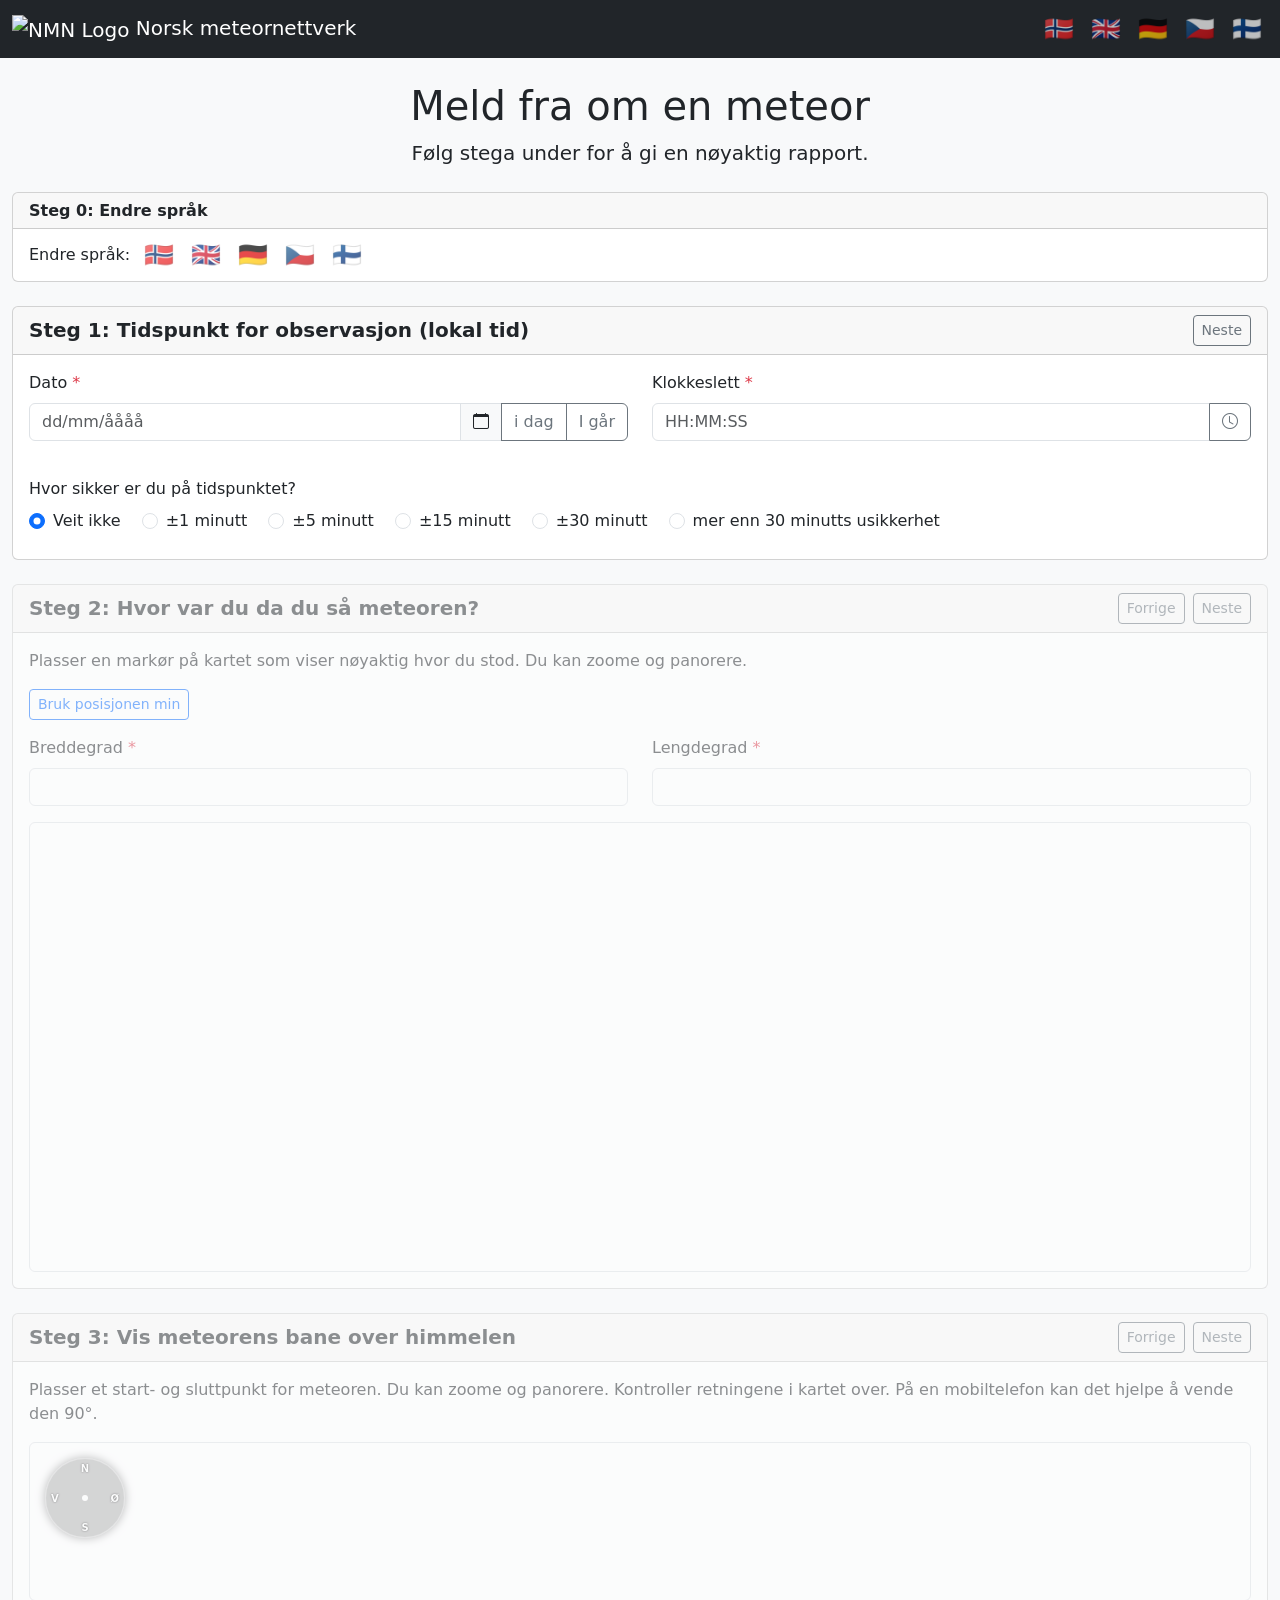
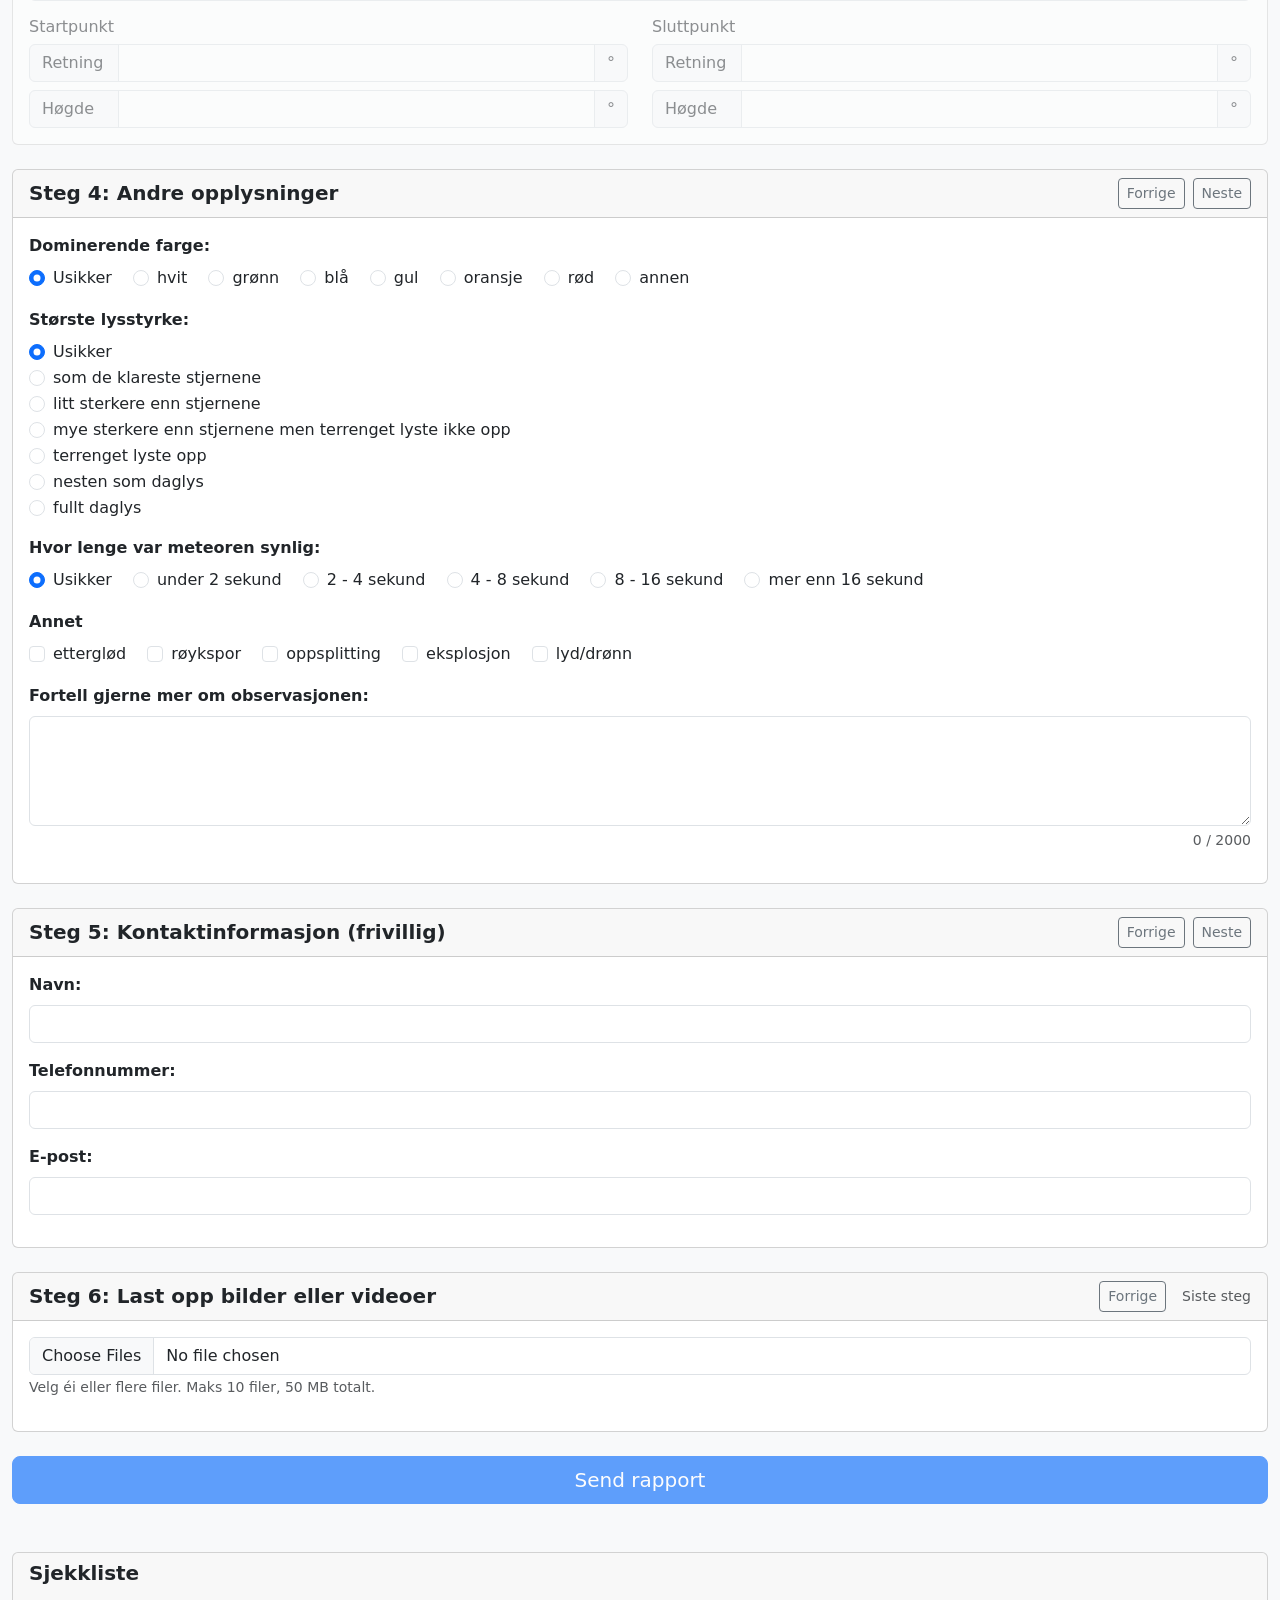
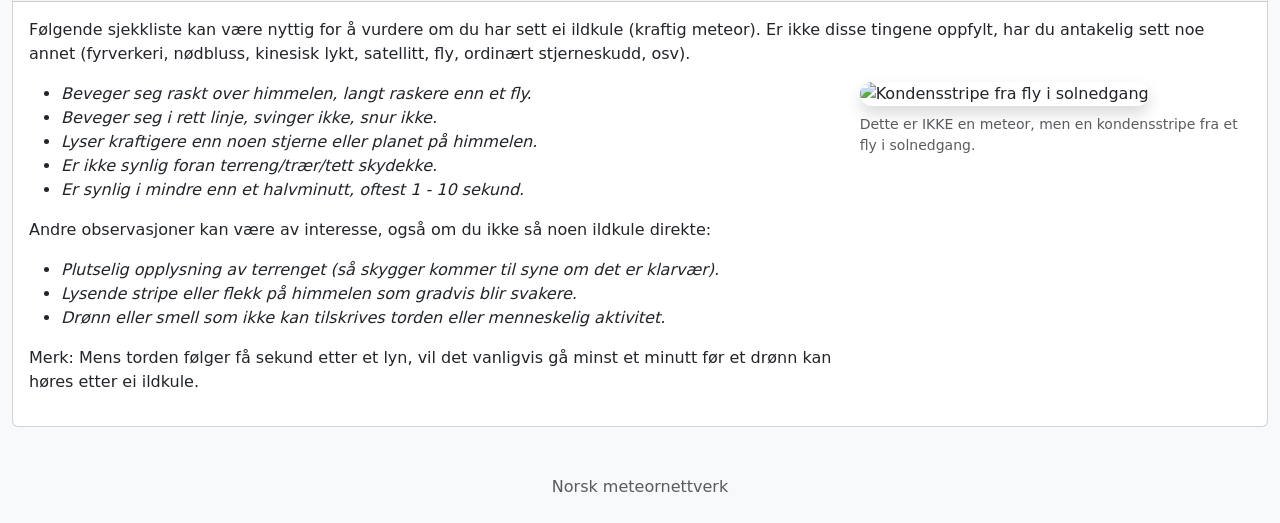
==== commit 4480861d: "Lightning improvements" ====
--- a/server/obs.html
+++ b/server/obs.html
@@ -329,9 +329,9 @@
               <div class="card-body">
                 <div class="row">
                   <div class="col-md-6 mb-3">
-                    <label for="sighting_date_display" class="form-label" data-translate="date_label">Dato</label>
+                    <label for="sighting_date_display" class="form-label" data-translate="date_label">Dato <span class="text-danger">*</span></label>
                     <div class="input-group position-relative">
-                        <input type="text" class="form-control" id="sighting_date_display" placeholder="dd/mm/åååå" required autocomplete="off" inputmode="numeric">
+                        <input type="text" class="form-control" id="sighting_date_display" placeholder="dd/mm/åååå" required autocomplete="off" inputmode="numeric" aria-label="Dato (dd.mm.åååå)">
                         <span class="input-group-text position-relative" aria-hidden="true"><i class="bi bi-calendar"></i>
                           <input type="date" id="sighting_date_picker_native" style="position: absolute; top: 0; left: 0; width: 100%; height: 100%; opacity: 0; cursor: pointer;">
                         </span>
@@ -342,24 +342,27 @@
                     <input type="hidden" id="sighting_time" name="sighting_time">
                   </div>
                   <div class="col-md-6 mb-3">
-                    <label for="sighting_hour" class="form-label" data-translate="time_label">Klokkeslett</label>
+                    <label for="sighting_hour" class="form-label" data-translate="time_label">Klokkeslett <span class="text-danger">*</span></label>
                     <div class="input-group" id="time-native-group">
-                      <input type="time" class="form-control" id="sighting_time_native" step="1" required>
+                      <input type="time" class="form-control" id="sighting_time_native" step="1" required aria-label="Klokkeslett">
                     </div>
 
                     <div class="input-group" id="time-desktop-group" style="display:none">
-                      <input type="text" class="form-control" id="sighting_time_desktop_display" placeholder="HH:MM:SS" required readonly>
-                      <button class="btn btn-outline-secondary" type="button" id="time-desktop-open-btn"><i class="bi bi-clock"></i></button>
+                      <input type="text" class="form-control" id="sighting_time_desktop_display" placeholder="HH:MM:SS" required readonly aria-label="Klokkeslett (HH:MM:SS)">
+                      <button class="btn btn-outline-secondary" type="button" id="time-desktop-open-btn" aria-label="Åpne tidvelger"><i class="bi bi-clock"></i></button>
                     </div>
 
-                    <div style="display:none">
-                      <select class="form-select" id="sighting_hour" name="sighting_hour" required>
+                    <div class="no-js-fallback" style="display:none">
+                      <noscript>
+                        <style>.no-js-fallback { display: block !important; } #time-desktop-group, #time-native-group { display: none !important; }</style>
+                      </noscript>
+                      <select class="form-select" id="sighting_hour" name="sighting_hour" required aria-label="Time">
                         <option value="" data-translate="hour_option">Time</option>
                       </select>
-                      <select class="form-select" id="sighting_minute" name="sighting_minute" required>
+                      <select class="form-select" id="sighting_minute" name="sighting_minute" required aria-label="Minutt">
                         <option value="" data-translate="minute_option">Minutt</option>
                       </select>
-                      <select class="form-select" id="sighting_second" name="sighting_second">
+                      <select class="form-select" id="sighting_second" name="sighting_second" aria-label="Sekund">
                         <option value="" data-translate="second_option">Sek</option>
                       </select>
                     </div>
@@ -421,11 +424,11 @@
                 </div>
                 <div class="row mb-3">
                   <div class="col-md-6">
-                    <label for="obs_lat" class="form-label" data-translate="latitude_label">Breddegrad</label>
+                    <label for="obs_lat" class="form-label" data-translate="latitude_label">Breddegrad <span class="text-danger">*</span></label>
                     <input type="number" step="any" class="form-control" id="obs_lat" name="latitude" required>
                   </div>
                   <div class="col-md-6">
-                    <label for="obs_lon" class="form-label" data-translate="longitude_label">Lengdegrad</label>
+                    <label for="obs_lon" class="form-label" data-translate="longitude_label">Lengdegrad <span class="text-danger">*</span></label>
                     <input type="number" step="any" class="form-control" id="obs_lon" name="longitude" required>
                   </div>
                 </div>
@@ -656,7 +659,8 @@
                     </div>
                     <div class="mb-3">
                         <label for="more_info" class="form-label"><strong data-translate="more_info_label">Fortell gjerne mer om observasjonen:</strong></label>
-                        <textarea class="form-control" id="more_info" name="more_info" rows="4"></textarea>
+                        <textarea class="form-control" id="more_info" name="more_info" rows="4" maxlength="2000"></textarea>
+                        <div class="form-text text-end"><span id="more-info-char-count">0</span> / 2000</div>
                     </div>
                 </div>
             </div>
@@ -678,8 +682,8 @@
                     </div>
                     <div class="mb-3">
                         <label for="contact_phone" class="form-label"><strong data-translate="phone_label">Telefonnummer:</strong></label>
-                        <input type="tel" class="form-control" id="contact_phone" name="contact_phone" pattern="[+0-9\s]+">
-                        <div class="invalid-feedback" data-translate="invalid_phone">Vennligst oppgi et gyldig telefonnummer (kun tall, +, og mellomrom).</div>
+                        <input type="tel" class="form-control" id="contact_phone" name="contact_phone" pattern="[\+0-9\s\-\(\)\.]+" maxlength="20">
+                        <div class="invalid-feedback" data-translate="invalid_phone">Vennligst oppgi et gyldig telefonnummer (tall, +, mellomrom, bindestrek, parentes er tillatt).</div>
                     </div>
                     <div class="mb-3">
                         <label for="contact_email" class="form-label"><strong data-translate="email_label">E-post:</strong></label>
@@ -691,9 +695,10 @@
                 <div class="card step-card" id="step-6">
                   <div class="card-header">
                     <div class="step-header-bar">
-                      <h5 class="mb-0"><strong data-translate="step6_title">Steg 6: Last opp bilder eller videoer</strong></h5>
+                      <h5 class="mb-0"><strong data-translate="step6_title">Steg 6: Last opp bilder eller videoer</strong> <span class="badge bg-success ms-2 d-none" id="step6-complete-badge" data-translate="step_complete">Fullført</span></h5>
                       <div class="step-header-actions">
                         <button type="button" class="btn btn-outline-secondary btn-sm" data-step-nav="prev" data-step="6" data-translate="step_nav_prev">Forrige</button>
+                        <span class="text-muted small ms-2" data-translate="step_final">Siste steg</span>
                       </div>
                     </div>
                   </div>
@@ -797,19 +802,20 @@
     </div>
 
 
-    <script src="https://unpkg.com/leaflet@1.9.4/dist/leaflet.js">
-      // /js/leaflet.js
-    </script>
-    <script src="https://cdn.jsdelivr.net/npm/bootstrap@5.3.3/dist/js/bootstrap.bundle.min.js"></script>
-    <script src="/js/tz-lookup.js"></script>
-    <script src="/js/luxon.min.js"></script>
-    <script src="/js/astronomy.browser.min.js">
-      // https://cdn.jsdelivr.net/npm/astronomy-engine@2.1.19/astronomy.browser.min.js
-    </script> 
-    <script src="/js/html2canvas.min.js">
-      // https://cdnjs.cloudflare.com/ajax/libs/html2canvas/1.4.1/html2canvas.min.js
-    </script>
-    <script src="/js/stars.js">
+    <script src="https://unpkg.com/leaflet@1.9.4/dist/leaflet.js" onerror="this.src='/js/leaflet.js'"></script>
+    <script src="https://cdn.jsdelivr.net/npm/bootstrap@5.3.3/dist/js/bootstrap.bundle.min.js" onerror="this.src='/js/bootstrap.bundle.min.js'"></script>
+    <script src="/js/tz-lookup.js" onerror="console.warn('tz-lookup.js failed to load')"></script>
+    <script src="/js/luxon.min.js" onerror="console.warn('luxon.min.js failed to load')"></script>
+    <script src="/js/astronomy.browser.min.js" onerror="this.src='https://cdn.jsdelivr.net/npm/astronomy-engine@2.1.19/astronomy.browser.min.js'"></script>
+    <script src="/js/html2canvas.min.js" onerror="this.src='https://cdnjs.cloudflare.com/ajax/libs/html2canvas/1.4.1/html2canvas.min.js'"></script>
+    <script src="/js/stars.js"></script>
+    <script>
+        window.jsLoadErrors = [];
+        window.addEventListener('error', function(e) {
+            if (e.target.tagName === 'SCRIPT') {
+                window.jsLoadErrors.push(e.target.src);
+            }
+        }, true);
     </script>
 
     <script>
@@ -911,6 +917,10 @@
                 "invalid_phone": "Vennligst oppgi et gyldig telefonnummer (kun tall, +, og mellomrom).",
                 "invalid_email": "Vennligst oppgi en gyldig e-postadresse.",
                 "step6_title": "Steg 6: Last opp bilder eller videoer",
+                "step_complete": "Fullført",
+                "step_final": "Siste steg",
+                "step_status_complete": "Fullført",
+                "step_status_in_progress": "Pågår",
                 "file_upload_info": "Velg éi eller flere filer. Maks 10 filer, 50 MB totalt.",
                 "file_limit_error": "Du kan maksimalt laste opp 10 filer.",
                 "file_size_error": "Total filstørrelse overstiger 50 MB. Vennligst fjern en fil for å fortsette.",
@@ -1037,9 +1047,13 @@
                 "name_label": "Name:",
                 "phone_label": "Phone number:",
                 "email_label": "E-mail:",
-                "invalid_phone": "Please provide a valid phone number (only numbers, +, and spaces).",
+                "invalid_phone": "Please provide a valid phone number (numbers, +, spaces, hyphens, parentheses allowed).",
                 "invalid_email": "Please provide a valid e-mail address.",
                 "step6_title": "Step 6: Upload images or videos",
+                "step_complete": "Complete",
+                "step_final": "Final step",
+                "step_status_complete": "Complete",
+                "step_status_in_progress": "In progress",
                 "file_upload_info": "Select one or more files. Max 10 files, 50 MB total.",
                 "file_limit_error": "You can upload a maximum of 10 files.",
                 "file_size_error": "Total file size exceeds 50 MB. Please remove a file to continue.",
@@ -1166,9 +1180,13 @@
                 "name_label": "Name:",
                 "phone_label": "Telefonnummer:",
                 "email_label": "E-Mail:",
-                "invalid_phone": "Bitte geben Sie eine gültige Telefonnummer an (nur Zahlen, +, und Leerzeichen).",
+                "invalid_phone": "Bitte geben Sie eine gültige Telefonnummer an (Zahlen, +, Leerzeichen, Bindestriche, Klammern erlaubt).",
                 "invalid_email": "Bitte geben Sie eine gültige E-Mail-Adresse an.",
                 "step6_title": "Schritt 6: Bilder oder Videos hochladen",
+                "step_complete": "Abgeschlossen",
+                "step_final": "Letzter Schritt",
+                "step_status_complete": "Abgeschlossen",
+                "step_status_in_progress": "In Bearbeitung",
                 "file_upload_info": "Wählen Sie eine oder mehrere Dateien aus. Max. 10 Dateien, 50 MB insgesamt.",
                 "file_limit_error": "Sie können maximal 10 Dateien hochladen.",
                 "file_size_error": "Die Gesamtdateigröße überschreitet 50 MB. Bitte entfernen Sie eine Datei, um fortzufahren.",
@@ -1295,9 +1313,13 @@
                 "name_label": "Jméno:",
                 "phone_label": "Telefonní číslo:",
                 "email_label": "E-mail:",
-                "invalid_phone": "Zadejte platné telefonní číslo (pouze čísla, +, a mezery).",
+                "invalid_phone": "Zadejte platné telefonní číslo (čísla, +, mezery, pomlčky, závorky povoleny).",
                 "invalid_email": "Zadejte platnou e-mailovou adresu.",
                 "step6_title": "Krok 6: Nahrajte obrázky nebo videa",
+                "step_complete": "Dokončeno",
+                "step_final": "Poslední krok",
+                "step_status_complete": "Dokončeno",
+                "step_status_in_progress": "Probíhá",
                 "file_upload_info": "Vyberte jeden nebo více souborů. Max. 10 souborů, celkem 50 MB.",
                 "file_limit_error": "Můžete nahrát maximálně 10 souborů.",
                 "file_size_error": "Celková velikost souboru přesahuje 50 MB. Chcete-li pokračovat, odeberte soubor.",
@@ -1424,9 +1446,13 @@
                 "name_label": "Nimi:",
                 "phone_label": "Puhelinnumero:",
                 "email_label": "Sähköposti:",
-                "invalid_phone": "Anna kelvollinen puhelinnumero (vain numerot, + ja välilyönnit).",
+                "invalid_phone": "Anna kelvollinen puhelinnumero (numerot, +, välilyönnit, viivat, sulut sallittu).",
                 "invalid_email": "Anna kelvollinen sähköpostiosoite.",
                 "step6_title": "Vaihe 6: Lataa kuvia tai videoita",
+                "step_complete": "Valmis",
+                "step_final": "Viimeinen vaihe",
+                "step_status_complete": "Valmis",
+                "step_status_in_progress": "Kesken",
                 "file_upload_info": "Valitse yksi tai useampi tiedosto. Enintään 10 tiedostoa, yhteensä 50 MB.",
                 "file_limit_error": "Voit ladata enintään 10 tiedostoa.",
                 "file_size_error": "Tiedostojen kokonaiskoko ylittää 50 MB. Poista jokin tiedosto jatkaaksesi.",
@@ -1859,6 +1885,11 @@
                 timeDisplay.innerHTML = "";
                 updateTimeReadout();
             }
+
+            // Update step completion indicators
+            if (typeof updateStepIndicators === 'function') {
+                updateStepIndicators();
+            }
         }
 
         function updateTimeDisplay(localDate) {
@@ -2954,6 +2985,9 @@
                 updateObserverPosition(L.latLng(lat, lon));
                 updateStep1TimezoneDisplay(lat, lon);
             }
+            if (typeof updateStepIndicators === 'function') {
+                updateStepIndicators();
+            }
         }
         
         function updateFromAzAltInputs() {
@@ -2978,6 +3012,9 @@
                 }
             }
             redrawSkyView();
+            if (typeof updateStepIndicators === 'function') {
+                updateStepIndicators();
+            }
         }
 
         latInput.addEventListener('change', updateFromLatLonInputs);
@@ -3278,10 +3315,86 @@
     }
 });
 
+        // --- Character counter for more_info textarea ---
+        const moreInfoTextarea = document.getElementById('more_info');
+        const charCountDisplay = document.getElementById('more-info-char-count');
+        if (moreInfoTextarea && charCountDisplay) {
+            moreInfoTextarea.addEventListener('input', () => {
+                charCountDisplay.textContent = moreInfoTextarea.value.length;
+            });
+        }
+
+        // --- Visual step completion indicators ---
+        function updateStepIndicators() {
+            const dateHidden = document.getElementById('sighting_date');
+            const timeHidden = document.getElementById('sighting_time');
+            const dateDisplay = document.getElementById('sighting_date_display');
+            const timeNative = document.getElementById('sighting_time_native');
+            const timeDesktop = document.getElementById('sighting_time_desktop_display');
+
+            // Check step 1 completion (date and time) - check both hidden and visible fields
+            const hasDate = (dateHidden && dateHidden.value) || (dateDisplay && dateDisplay.value);
+            const hasTime = (timeHidden && timeHidden.value) ||
+                           (timeNative && timeNative.value) ||
+                           (timeDesktop && timeDesktop.value);
+            const step1Complete = hasDate && hasTime;
+
+            // Check step 2 completion (location)
+            const lat = document.getElementById('obs_lat');
+            const lon = document.getElementById('obs_lon');
+            const step2Complete = lat && lat.value && lon && lon.value;
+
+            // Check step 3 completion (azimuth directions)
+            const startAz = document.getElementById('start_azimuth');
+            const endAz = document.getElementById('end_azimuth');
+            const step3Complete = startAz && startAz.value && endAz && endAz.value;
+
+            const steps = [
+                { id: 1, complete: step1Complete },
+                { id: 2, complete: step2Complete },
+                { id: 3, complete: step3Complete },
+                { id: 4, complete: false }, // Optional step
+                { id: 5, complete: false }, // Optional step
+                { id: 6, complete: false }  // Optional step
+            ];
+
+            steps.forEach(step => {
+                const stepEl = document.getElementById(`step-${step.id}`);
+                if (!stepEl) return;
+
+                const header = stepEl.querySelector('.card-header h5');
+                if (!header) return;
+
+                // Determine if this is a required step
+                const isRequiredStep = step.id <= 3;
+
+                // Update visual indicator
+                let indicator = header.querySelector('.step-status-indicator');
+                if (!indicator) {
+                    indicator = document.createElement('span');
+                    indicator.className = 'step-status-indicator ms-2';
+                    header.appendChild(indicator);
+                }
+
+                if (step.complete) {
+                    indicator.innerHTML = '<i class="bi bi-check-circle-fill text-success"></i>';
+                    indicator.title = t('step_status_complete', 'Fullført');
+                } else if (isRequiredStep) {
+                    indicator.innerHTML = '<i class="bi bi-circle text-muted"></i>';
+                    indicator.title = t('step_status_in_progress', 'Pågår');
+                } else {
+                    indicator.innerHTML = '';
+                }
+            });
+        }
+
         document.addEventListener('DOMContentLoaded', () => {
             const lang = getLanguage();
             translatePage(lang);
             setTimeout(resizeSkyView, 10);
+
+            // Initial update on page load
+            updateStepIndicators();
         });
     </script>
   </body>
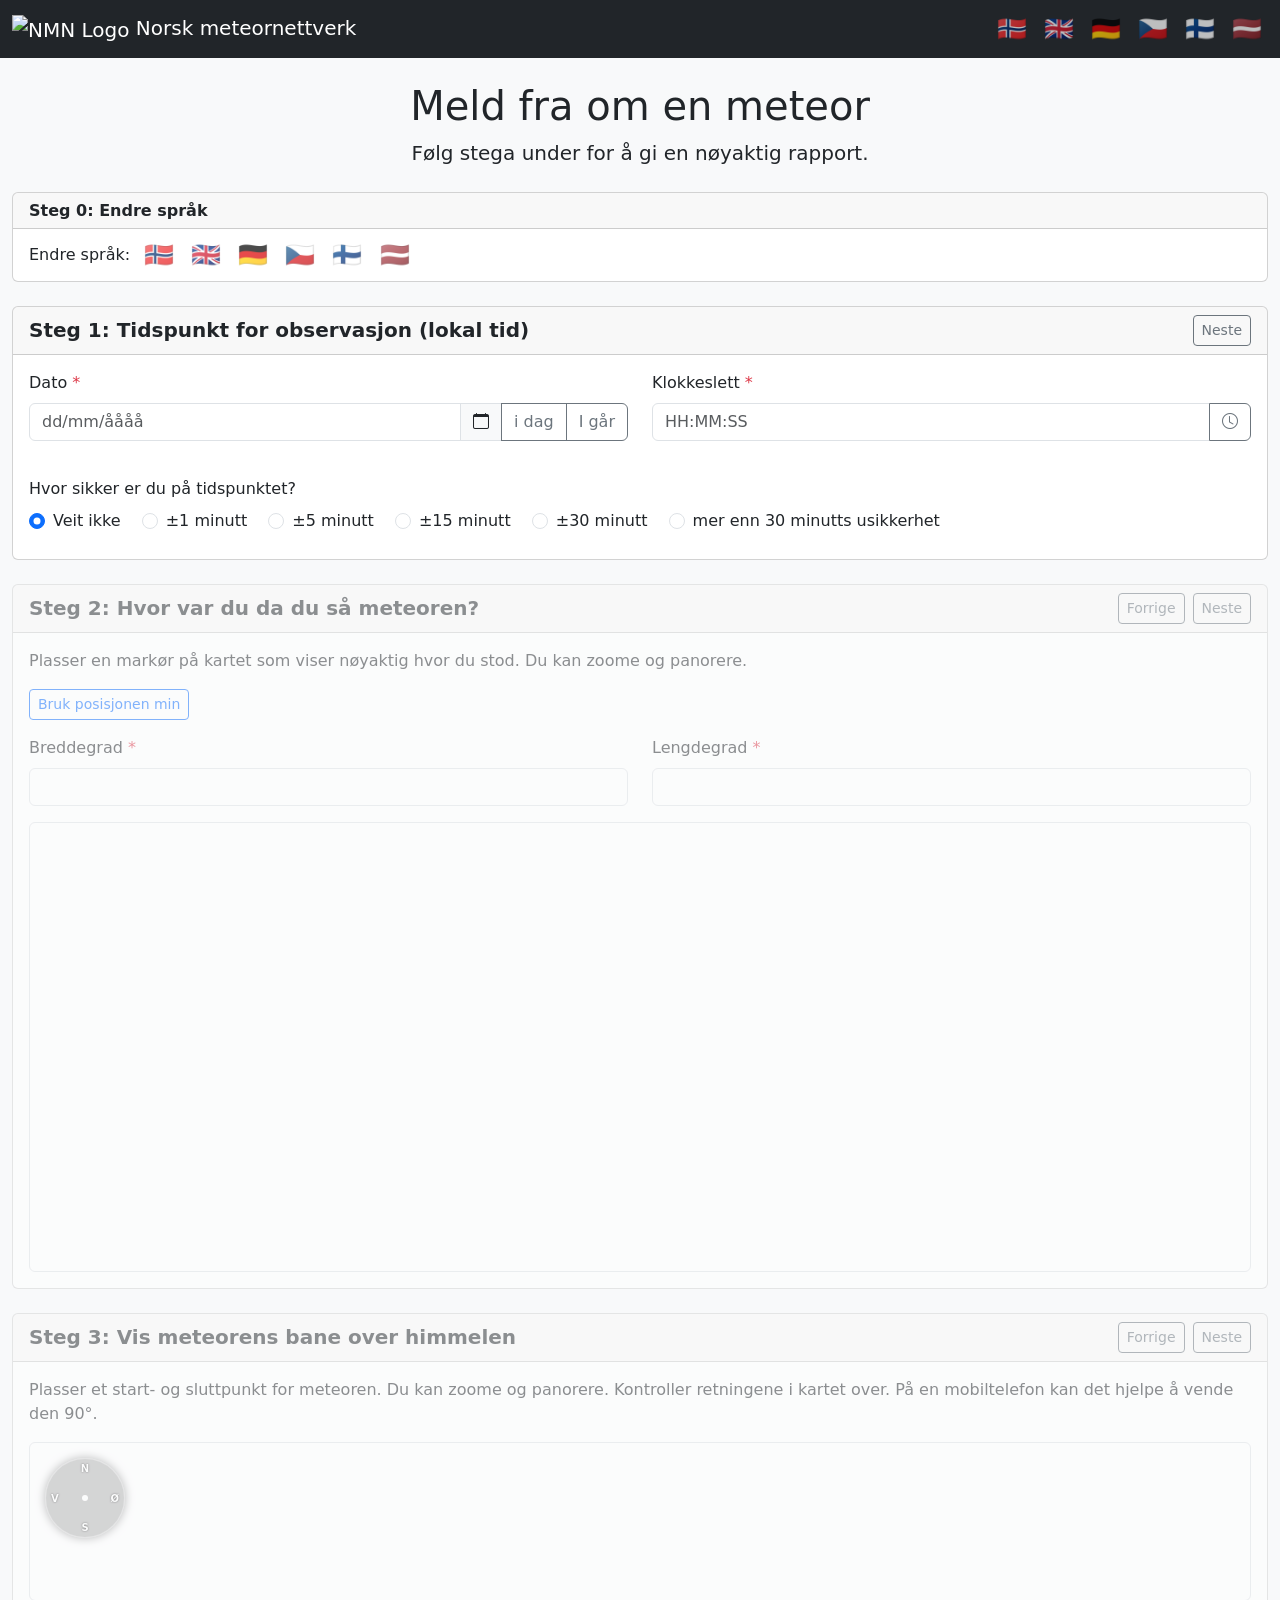
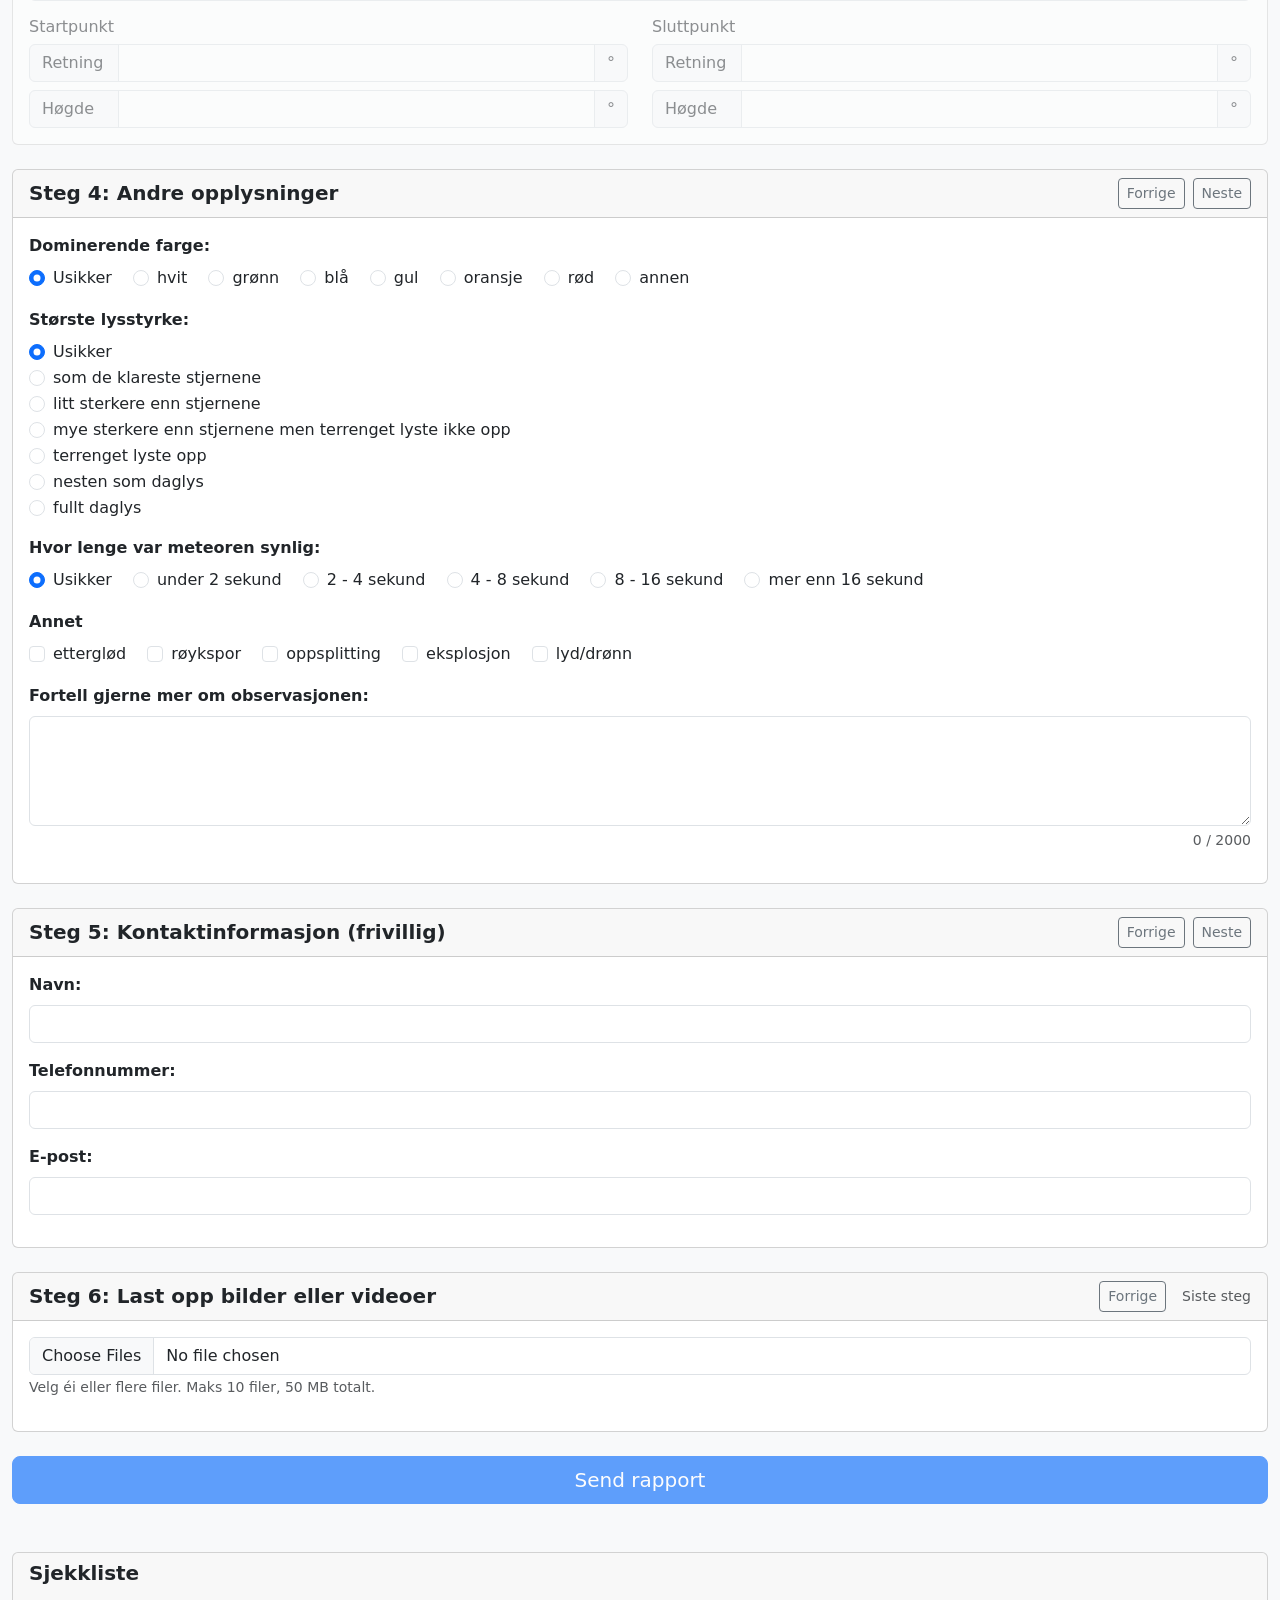
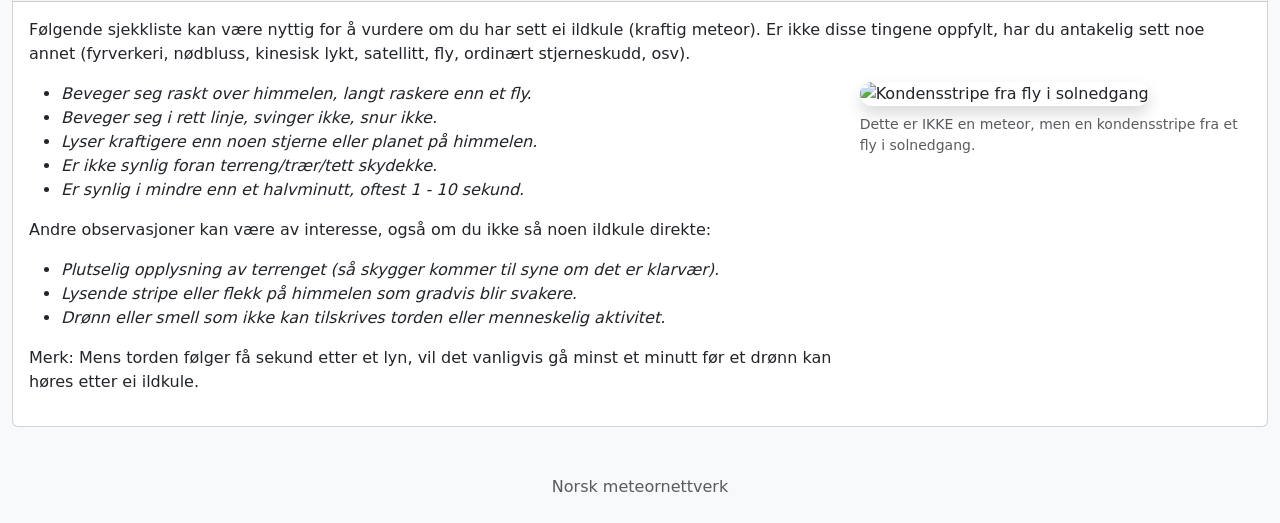
==== commit 31552761: "Add Latvian" ====
--- a/server/obs.html
+++ b/server/obs.html
@@ -285,6 +285,7 @@
                 <a href="?lang=de_DE" title="Deutsch">🇩🇪</a>
                 <a href="?lang=cs_CZ" title="Čeština">🇨🇿</a>
                 <a href="?lang=fi_FI" title="Suomi">🇫🇮</a>
+                <a href="?lang=lv_LV" title="Latviešu">🇱🇻</a>
             </div>
           </div>
         </nav>
@@ -312,6 +313,7 @@
                     <a href="?lang=de_DE" title="Deutsch" data-lang="de_DE">🇩🇪</a>
                     <a href="?lang=cs_CZ" title="Čeština" data-lang="cs_CZ">🇨🇿</a>
                     <a href="?lang=fi_FI" title="Suomi" data-lang="fi_FI">🇫🇮</a>
+                    <a href="?lang=lv_LV" title="Latviešu" data-lang="lv_LV">🇱🇻</a>
                   </div>
                 </div>
               </div>
@@ -1486,6 +1488,139 @@
                 "celestial_Saturn": "Saturnus",
                 "form_error_incomplete": "Täytä vaiheet 1, 2 ja 3 ennen ilmoituksen lähettämistä.",
                 "submission_failed_alert": "Pahoittelut, lähetyksessä tapahtui virhe. Tarkista verkkoyhteytesi ja yritä uudelleen."
+            },
+            "lv_LV": {
+                "page_title": "Ziņot par meteoru",
+                "nmn": "Norvēģijas Meteoru tīkls",
+                "main_title": "Ziņot par meteoru",
+                "main_subtitle": "Aizpildiet zemāk esošos soļus, lai sniegtu precīzu ziņojumu.",
+                "step0_title": "0. solis: Mainiet valodu",
+                "step0_desc": "Mainiet valodu:",
+                "step_nav_prev": "Atpakaļ",
+                "step_nav_next": "Tālāk",
+                "step1_title": "1. solis: Novērojuma laiks (Norvēģijas laiks)",
+                "date_label": "Datums",
+                "date_placeholder": "dd.mm.gggg",
+                "today_button": "Šodien",
+                "yesterday_button": "Vakar",
+                "time_label": "Laiks",
+                "hour_option": "Stunda",
+                "minute_option": "Minūte",
+                "second_option": "Sek",
+                "time_picker_title": "Izvēlēties laiku",
+                "ok_button": "Labi",
+                "cancel_button": "Atcelt",
+                "time_accuracy_label": "Cik precīzs ir laiks?",
+                "acc_unknown": "Nezinu",
+                "acc_pm1": "±1 minūte",
+                "acc_pm5": "±5 minūtes",
+                "acc_pm15": "±15 minūtes",
+                "acc_pm30": "±30 minūtes",
+                "acc_gt30": "vairāk kā 30 minūšu neprecīzitāte",
+                "step2_title": "2. solis: Kur atradāties, kad redzējāt meteoru?",
+                "step2_desc": "Ievietojiet kartē atzīmi, kas norāda jūsu precīzo atrašanās vietu. Varat tālāktuvināt un pārvietoties kartē.",
+                "use_my_location_btn": "Izmantot manu atrašanās vietu",
+                "use_my_location_loading": "Notiek atrašanās vietas noteikšana…",
+                "use_my_location_not_supported": "Jūsu pārlūkprogramma neatbalsta atrašanās vietas noteikšanu.",
+                "use_my_location_denied": "Atļaujiet atrašanās vietas piekļuvi pārlūkprogrammas iestatījumos.",
+                "use_my_location_failed": "Neizdevās iegūt atrašanās vietu.",
+                "latitude_label": "Platums",
+                "longitude_label": "Garums",
+                "step3_title": "3. solis: Norādiet meteora lidojuma trajektoriju debesīs",
+                "step3_desc": "Iestatiet meteora sākuma un beigu punktu. Varat tālāktuvināt un pārvietoties. Pārbaudiet virzienus augstāk esošajā kompassā. Mobilajā ierīcē var palīdzēt ierīces pagriešana par 90 grādiem.",
+                "start_point_label": "Sākuma punkts",
+                "end_point_label": "Beigu punkts",
+                "direction_label": "Virziens",
+                "altitude_label": "Augstums",
+                "compass_n": "Z",
+                "compass_e": "A",
+                "compass_s": "D",
+                "compass_w": "R",
+                "sky_start_label": "Sākums",
+                "sky_end_label": "Beigas",
+                "step4_title": "4. solis: Cita informācija",
+                "color_label": "Galvenā krāsa:",
+                "color_unknown": "Nezinu",
+                "color_white": "balta",
+                "color_green": "zaļa",
+                "color_blue": "zila",
+                "color_yellow": "dzeltena",
+                "color_orange": "oranža",
+                "color_red": "sarkana",
+                "color_other": "cita",
+                "brightness_label": "Lielākais spilgtums:",
+                "bright_unknown": "Nezinu",
+                "bright_stars": "kā spožākās zvaigznes",
+                "bright_brighter": "nedaudz spožāks par zvaigznēm",
+                "bright_muchbrighter": "daudz spožāks par zvaigznēm, bet neapgaismoja ainavu",
+                "bright_lit": "ainava apgaismojās",
+                "bright_daylight": "gandrīz kā dienas gaisma",
+                "bright_fulldaylight": "pilna dienas gaisma",
+                "duration_label": "Cik ilgi meteors bija redzams:",
+                "dur_unknown": "Nezinu",
+                "dur_lt2": "mazāk par 2 sekūndēm",
+                "dur_2_4": "2–4 sekūndes",
+                "dur_4_8": "4–8 sekūndes",
+                "dur_8_16": "8–16 sekūndes",
+                "dur_gt16": "vairāk par 16 sekūndēm",
+                "other_label": "Citas parādības",
+                "other_afterglow": "pēcspīdums",
+                "other_smoke": "dūmu stīpa",
+                "other_fragmentation": "sadrupšanās",
+                "other_explosion": "eksplozija",
+                "other_sound": "skaņa / dunduris",
+                "sound_delay_label": "Cik ilgi pēc meteora redzēšanas dzirdējāt skaņu?",
+                "delay_unknown": "Nezinu",
+                "delay_lt30s": "mazāk par 30 sekūndēm",
+                "delay_30s_1m": "no 30 sekūndēm līdz minūtei",
+                "delay_1m_1.5m": "no minūtes līdz pusotrajai minūtei",
+                "delay_1.5m_2m": "no pusotras līdz divām minūtēm",
+                "delay_gt2m": "vairāk par divām minūtēm",
+                "more_info_label": "Pēc vēlēšanās stāstiet vairāk par savu novērojumu:",
+                "step5_title": "5. solis: Kontaktinformācija (nav obligāti)",
+                "name_label": "Vārds:",
+                "phone_label": "Tālrunis:",
+                "email_label": "E-pasts:",
+                "invalid_phone": "Lūdzu ievadiet derīgu tālruņa numuru (atļauti cipari, +, atstarpes, domuzīmes, iekavas).",
+                "invalid_email": "Lūdzu ievadiet derīgu e-pasta adresi.",
+                "step6_title": "6. solis: Augšupielādēt attēlus vai video",
+                "step_complete": "Pabeigts",
+                "step_final": "Pēdējais solis",
+                "step_status_complete": "Pabeigts",
+                "step_status_in_progress": "Notiek",
+                "file_upload_info": "Izvēlieties vienu vai vairākus failus. Ne vairāk kā 10 faili, kopā 50 MB.",
+                "file_limit_error": "Varat augšupielādēt ne vairāk kā 10 failus.",
+                "file_size_error": "Failu kopējais lielums pārsniedz 50 MB. Nodzēsiet kādu failu, lai turpinātu.",
+                "remove_file_label": "Nodzēst",
+                "submit_btn": "Nosūtīt ziņojumu",
+                "checklist_title": "Pārbaudes saraksts",
+                "checklist_intro": "Šis pārbaudes saraksts var palīdzēt novērtēt, vai redzējāt ugunsbumbu (spilgtu meteoru). Ja šie nosacījumi nav izpildīti, visticamāk redzējāt ko citu (ugunsstienis, avarijas rakete, debesu laterna, satelīts, lidmašīna, parastu krītošu zvaigžņu, utt.).",
+                "checklist1": "<i>Kustējās ātri pār debesīm, daudz ātrāk par lidmašīnu.</i>",
+                "checklist2": "<i>Kustējās taisnā līnijā, nepagriezās un nemainīja virzienu.</i>",
+                "checklist3": "<i>Spīdēja spožāk par jebkuru zvaigzni vai planētu debesīs.</i>",
+                "checklist4": "<i>Nav redzams aiz reljefa/kokiem/blīva mākoņa.</i>",
+                "checklist5": "<i>Bija redzams mazāk par pus minūti, parasti 1–10 sekūndes.</i>",
+                "checklist_other_intro": "Arī citi novērojumi var būt interesanti, pat ja neredzējāt ugunsbumbu tieši:",
+                "checklist_other1": "<i>Pēkšņa ainavas apgaismošanās (tā, ka ēnas kļūst redzamas, ja laiks ir skaidrs).</i>",
+                "checklist_other2": "<i>Spoža strīpa vai plankums debesīs, kas pakāpeniski izgaist.</i>",
+                "checklist_other3": "<i>Spārdziens vai dārdoņa, ko nevar izskaidrot ar pērkonu vai cilvēka darbību.</i>",
+                "checklist_flystripe_caption": "Šis NAV meteors, tas ir lidmašīnas kondensācijas taka saulrieta laikā.",
+                "checklist_note": "Piezīme: kamēr pērkons seko zibenam dažas sekūndes pēc tam, skaņai pēc ugunsbumbas parasti ir vajadzīga vismaz minūte.",
+                "footer": "Norvēģijas meteoru tīkls",
+                "loading": "Notiek ielāde...",
+                "sending_report": "Notiek ziņojuma nosūtīšana...",
+                "time_error_future": "Laiks nevar būt nākotnē.",
+                "time_display_prefix": "Novērojuma laiks:",
+                "time_display_conjunction": "plkst.",
+                "month_names": ["janvāris", "februāris", "marts", "aprīlis", "maijs", "jūnijs", "jūlijs", "augusts", "septembris", "oktobris", "novembris", "decembris"],
+                "celestial_Sun": "Saule",
+                "celestial_Moon": "Mēness",
+                "celestial_Venus": "Venera",
+                "celestial_Mars": "Marss",
+                "celestial_Jupiter": "Jupiters",
+                "celestial_Saturn": "Saturns",
+                "form_error_incomplete": "Lūdzu aizpildiet 1., 2. un 3. soli pirms ziņojuma nosūtīšanas.",
+                "submission_failed_alert": "Atvainojiet, ziņojuma nosūtīšanā radās kļūda. Lūdzu pārbaudiet interneta savienojumu un mēģiniet vēlreiz."
             }
         };
 
@@ -1500,7 +1635,7 @@
         }
 
         function getLanguage() {
-            const supportedLangs = ['nb_NO', 'en_GB', 'de_DE', 'cs_CZ', 'fi_FI'];
+            const supportedLangs = ['nb_NO', 'en_GB', 'de_DE', 'cs_CZ', 'fi_FI', 'lv_LV'];
             const urlParams = new URLSearchParams(window.location.search);
             const langParam = urlParams.get('lang');
 
@@ -1906,7 +2041,7 @@
             const monthNames = t('month_names');
             const day = localDate.getUTCDate();
             let utcDateString;
-            if (currentLang === 'cs_CZ' || currentLang === 'de_DE' || currentLang === 'nb_NO') {
+            if (currentLang === 'cs_CZ' || currentLang === 'de_DE' || currentLang === 'nb_NO' || currentLang === 'lv_LV') {
                 utcDateString = `${day}. ${monthNames[localDate.getUTCMonth()]} ${localDate.getUTCFullYear()}`;
             } else { // en_GB
                  utcDateString = `${monthNames[localDate.getUTCMonth()]} ${day}, ${localDate.getUTCFullYear()}`;
